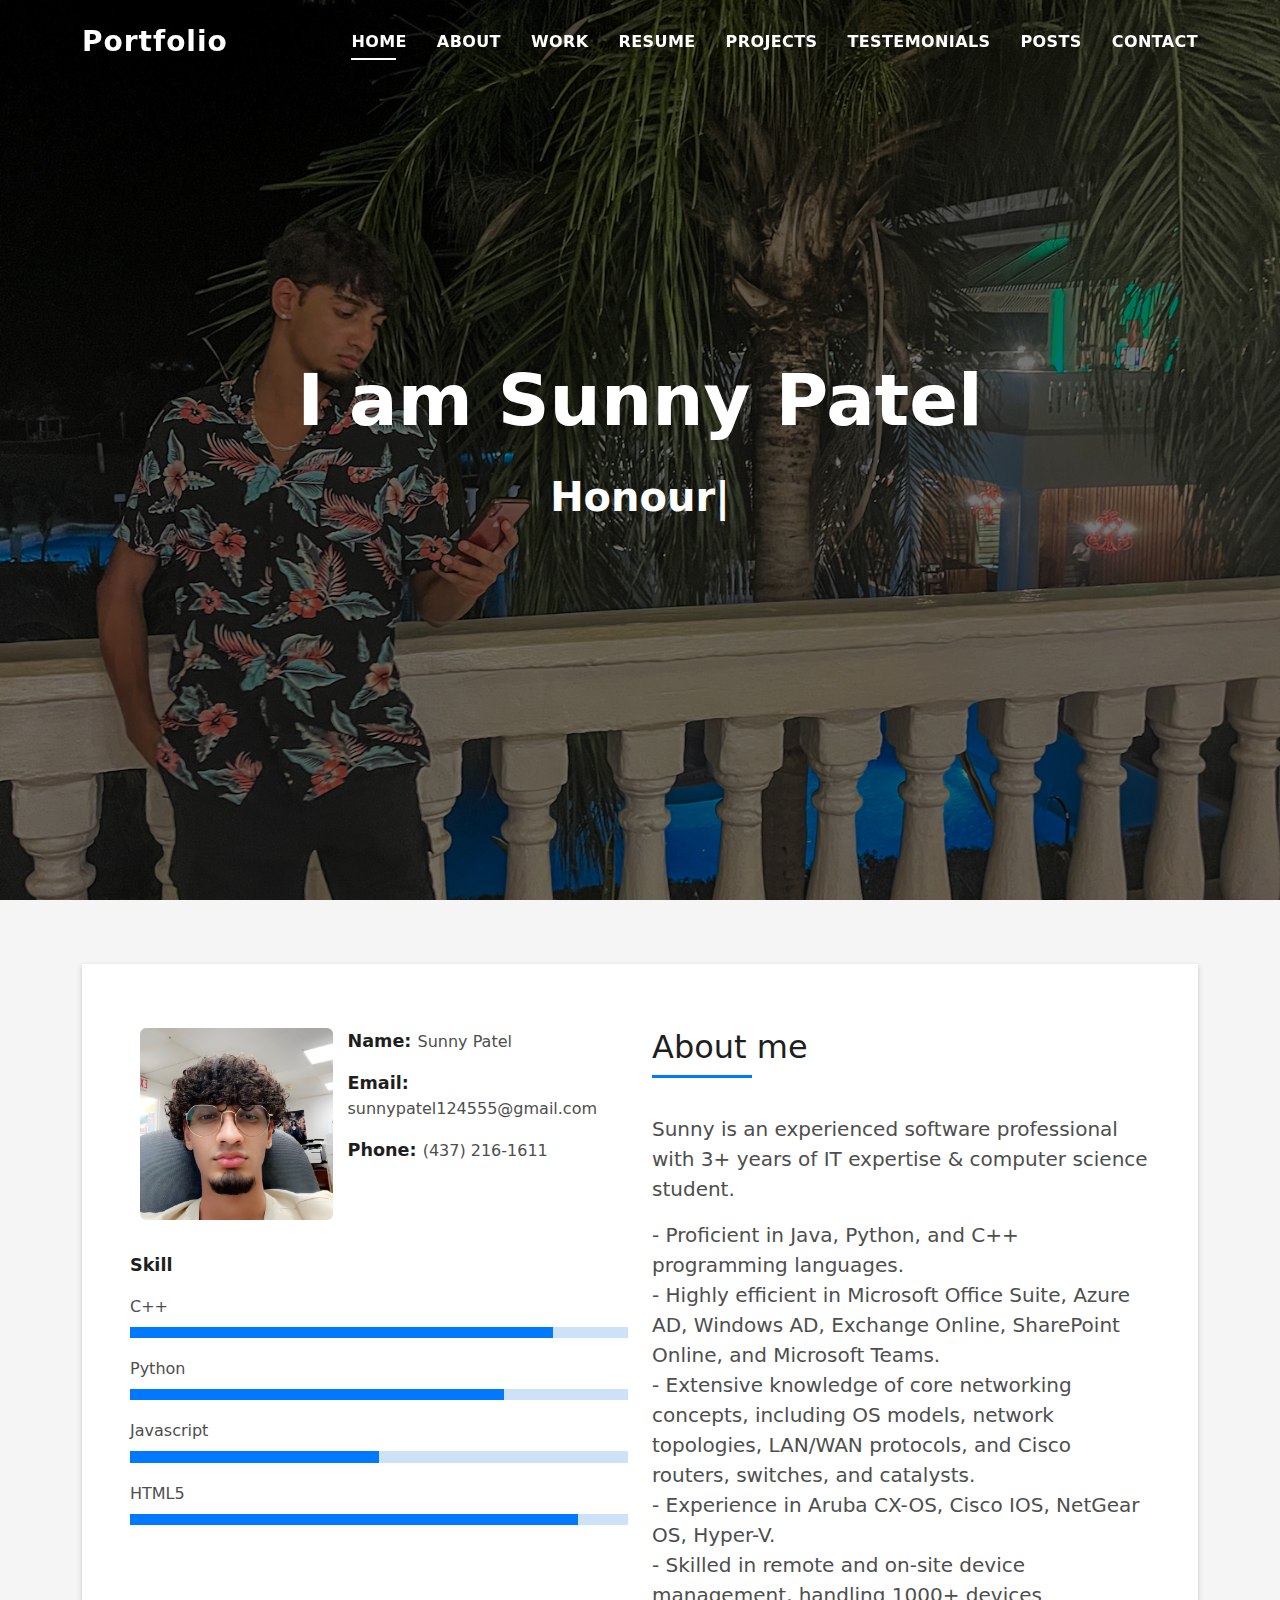
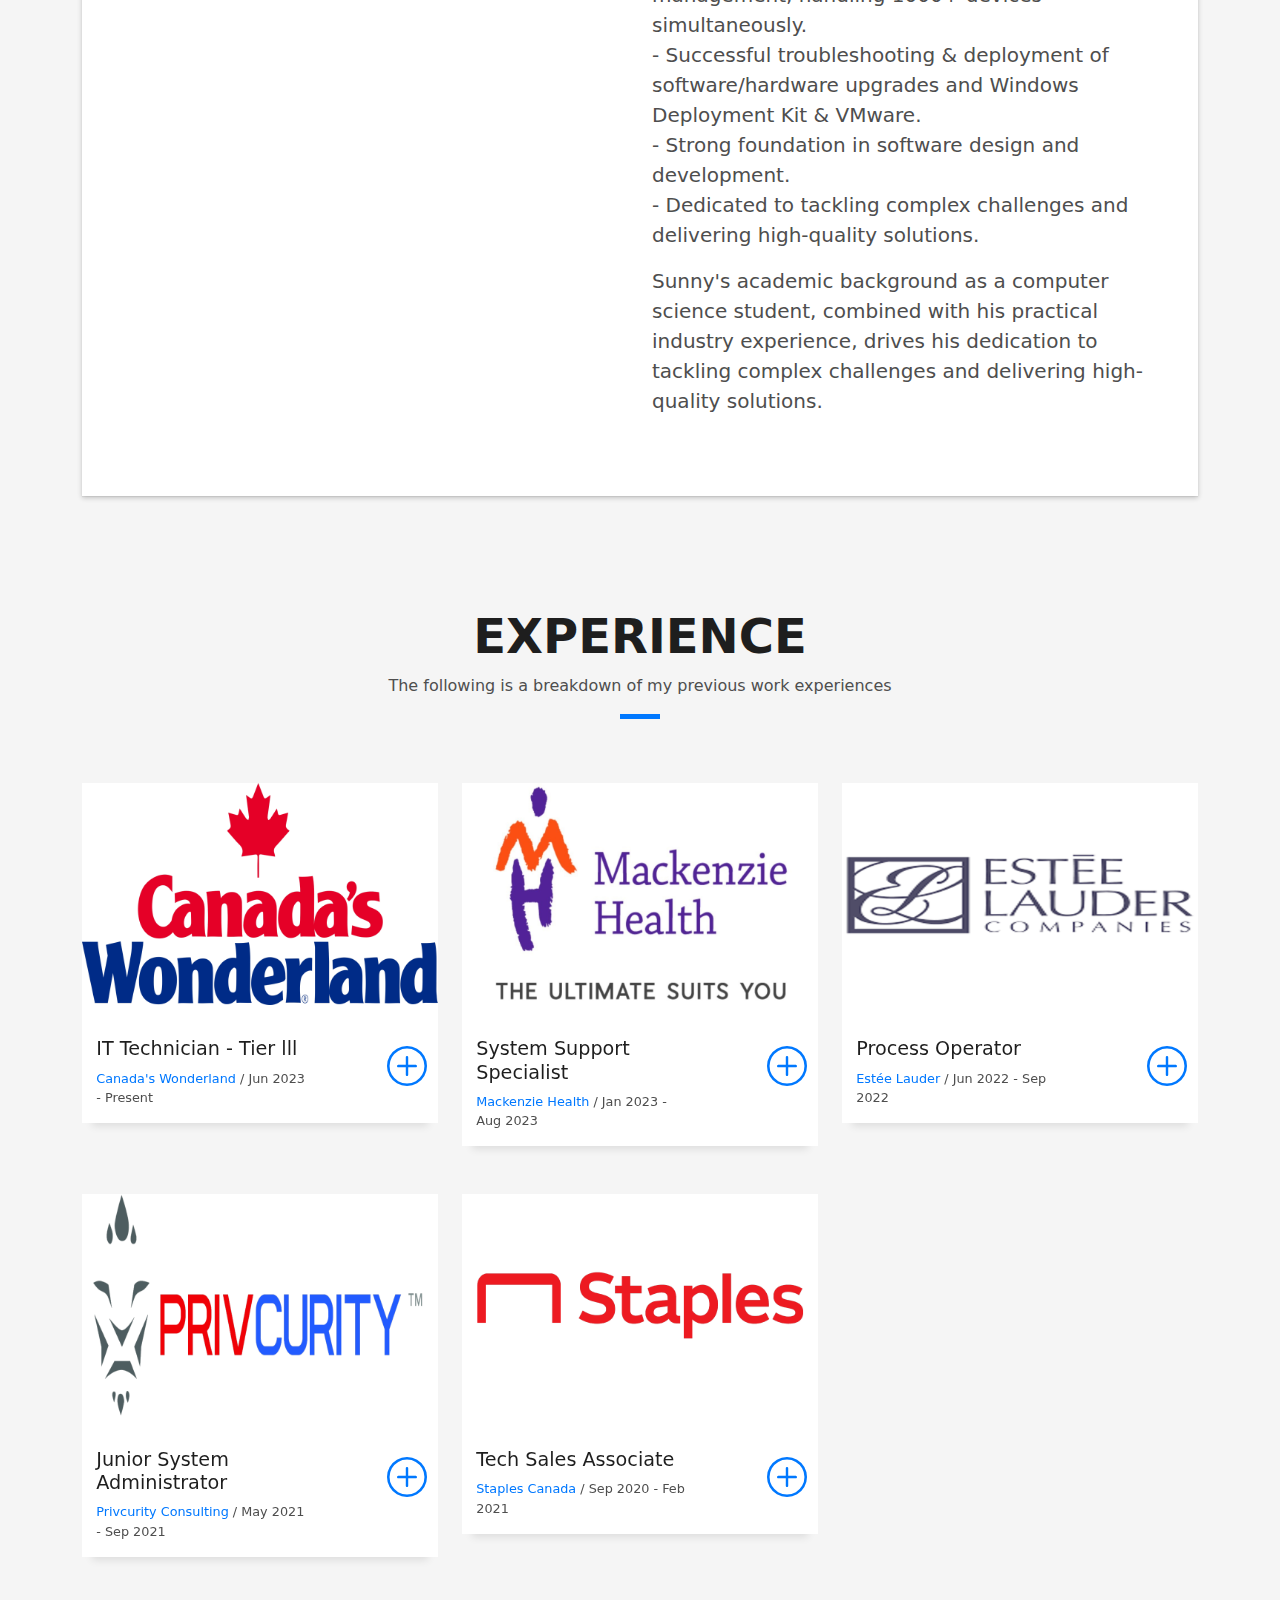
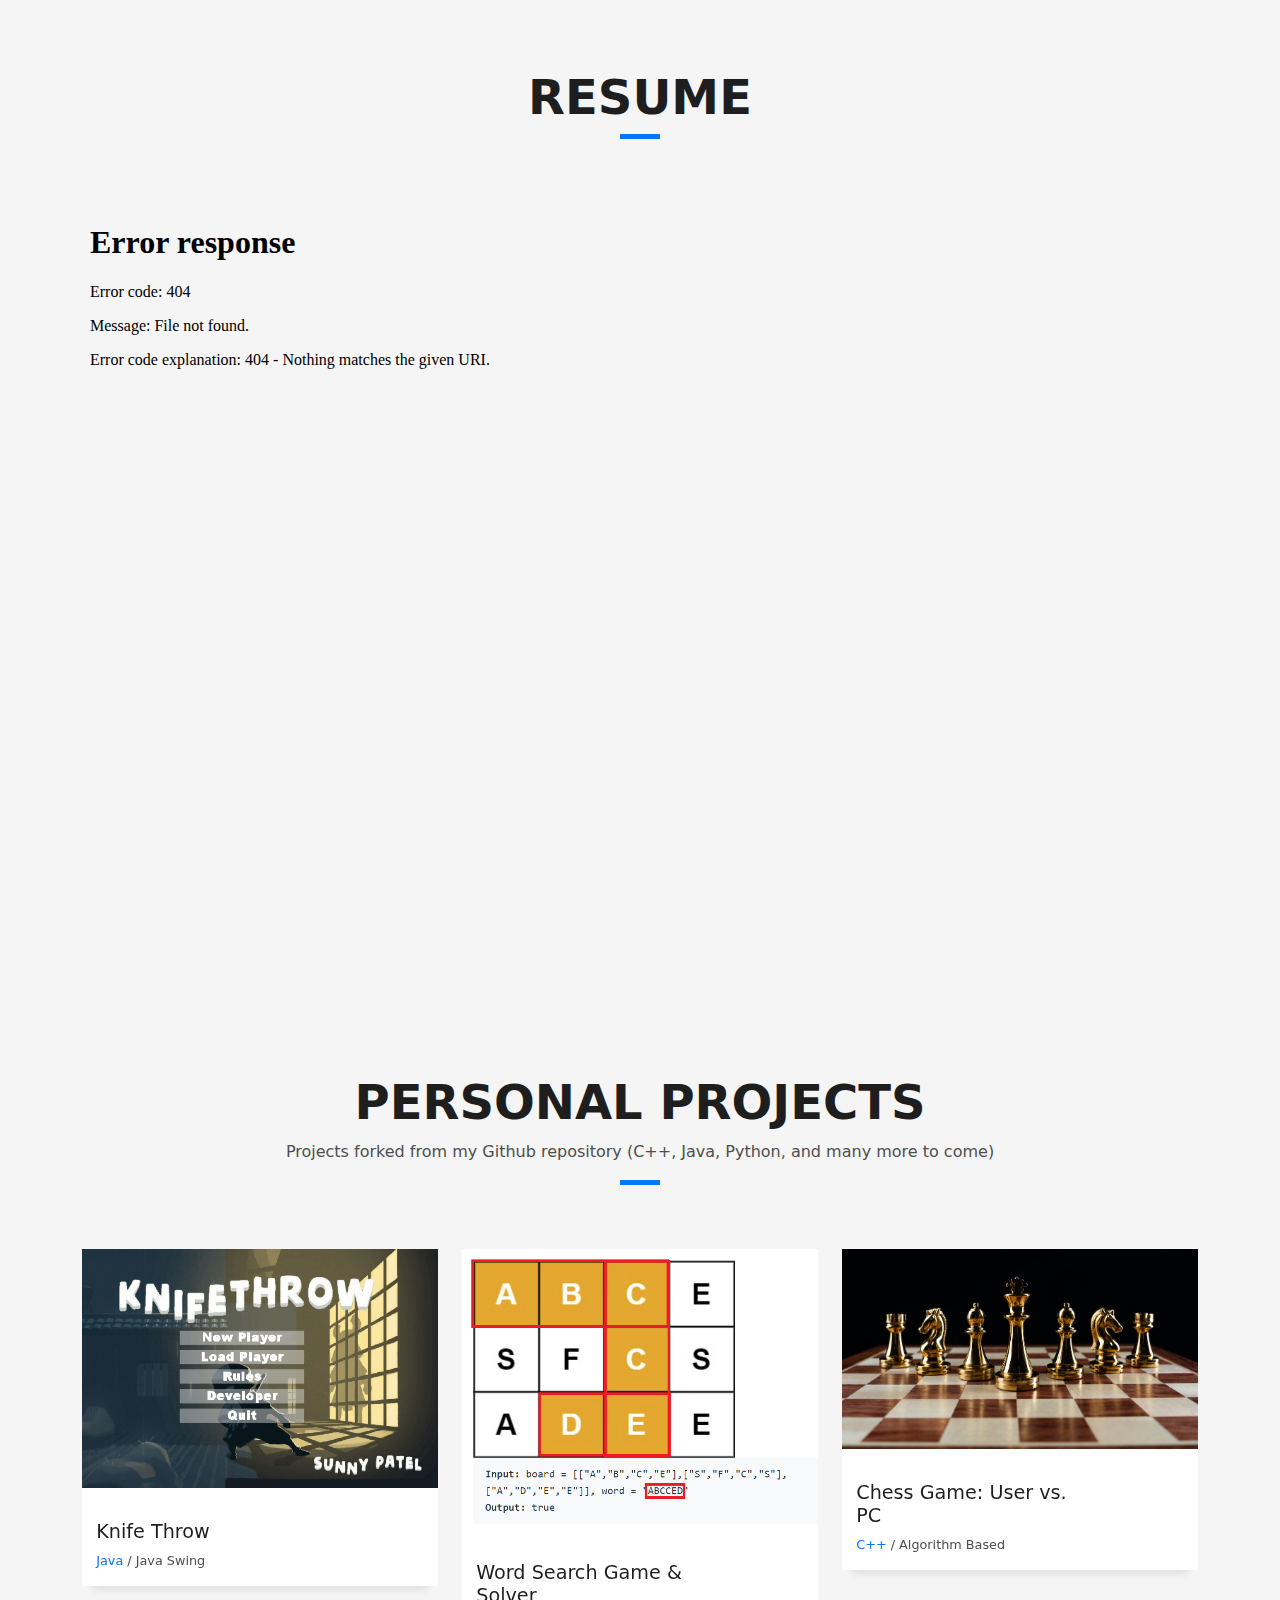
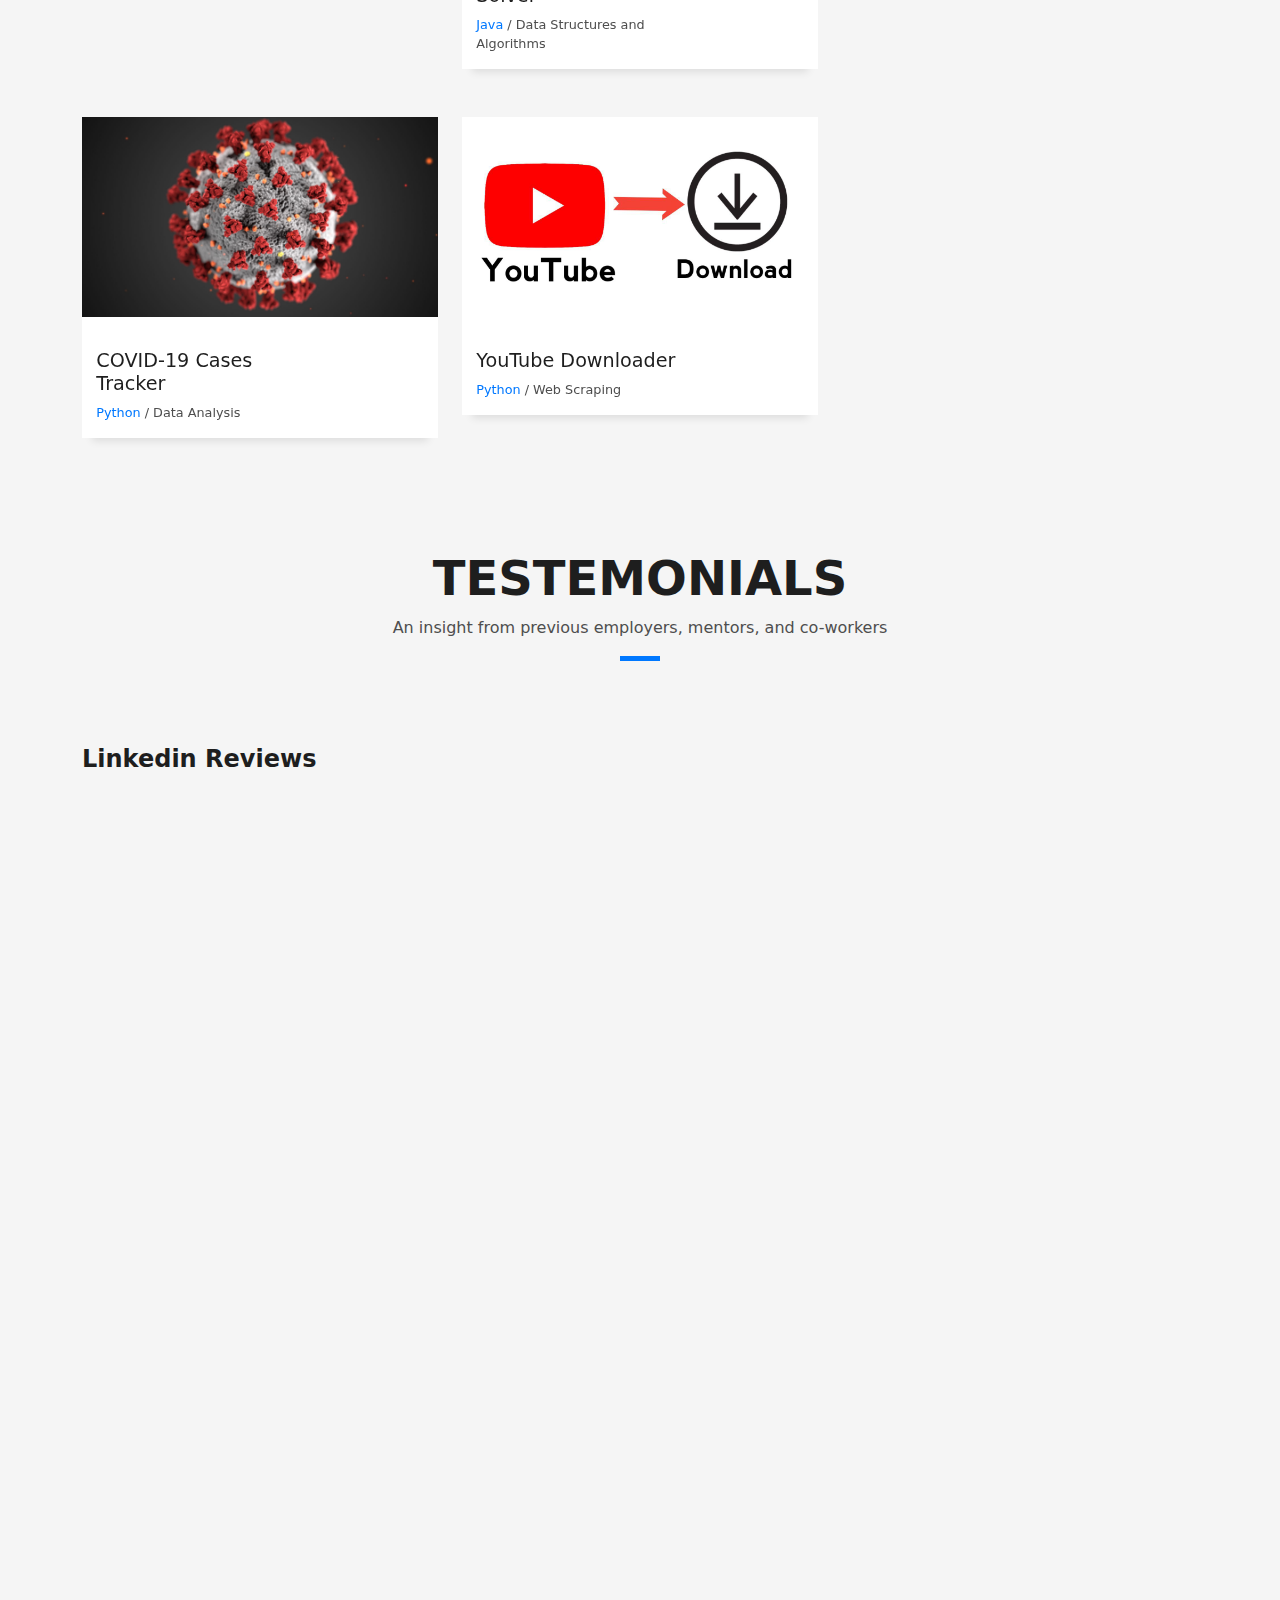
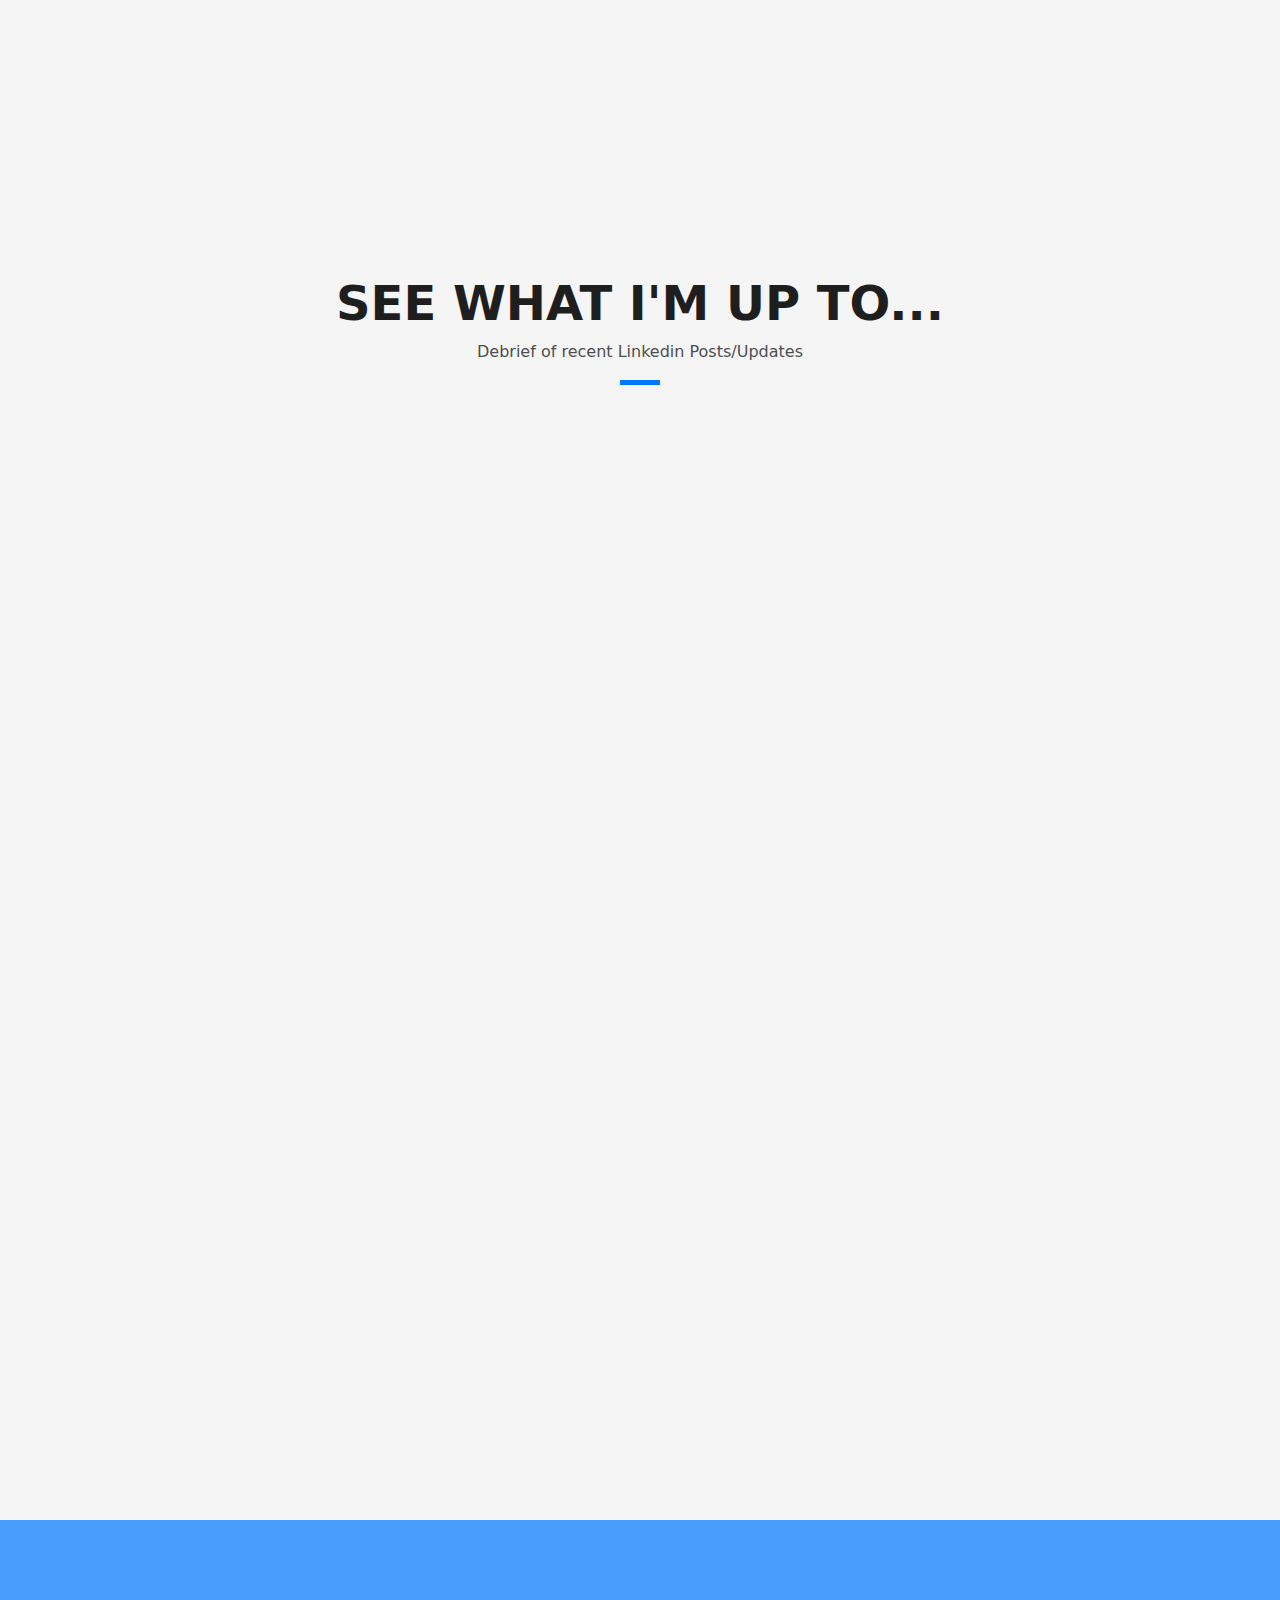
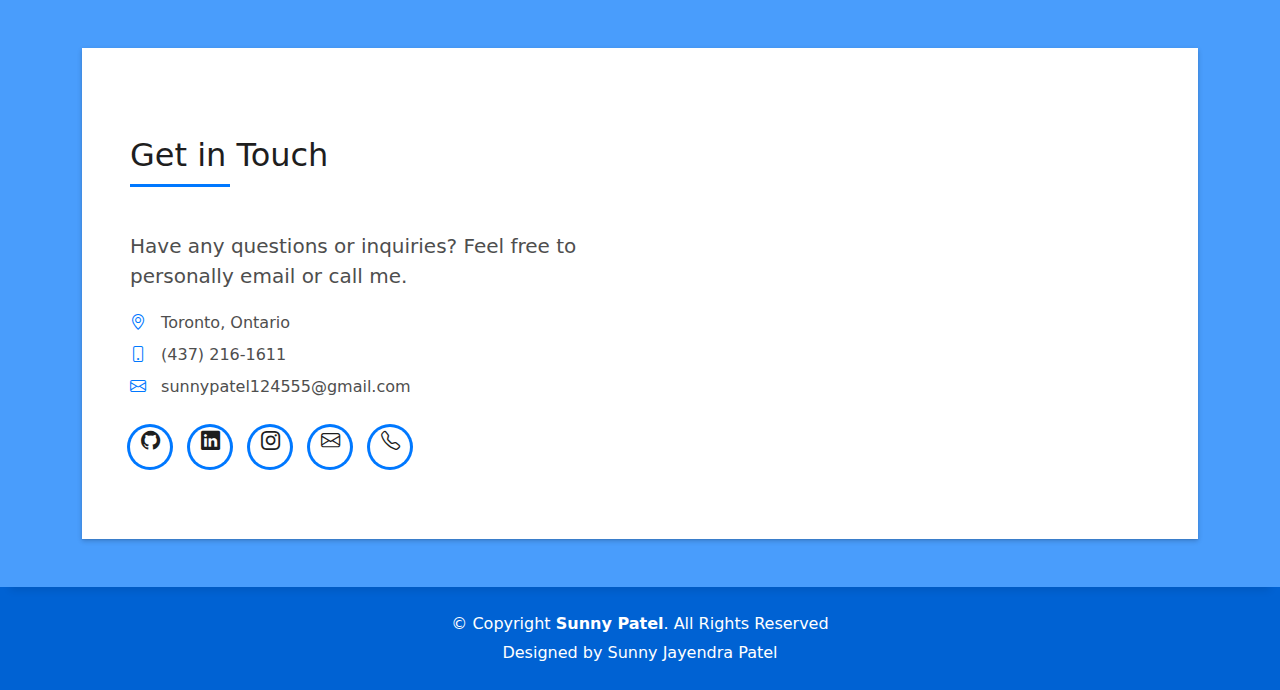
==== index.html @ 34201e2f "Add files via upload" ====
<!DOCTYPE html>
<html lang="en">

<head>
  <meta charset="utf-8">
  <meta content="width=device-width, initial-scale=1.0" name="viewport">

  <title>Sunny Patel Bootstrap Portfolio Index</title>
  <meta content="" name="description">
  <meta content="" name="keywords">

  <!-- Favicons -->
  <link href="assets/img/favicon1.png" rel="icon">
  <link href="assets/img/favicon1.png" rel="apple-touch-icon">

  <!-- Vendor CSS Files -->
  <link href="assets/vendor/bootstrap/css/bootstrap.min.css" rel="stylesheet">
  <link href="assets/vendor/bootstrap-icons/bootstrap-icons.css" rel="stylesheet">
  <link href="assets/vendor/glightbox/css/glightbox.min.css" rel="stylesheet">
  <link href="assets/vendor/swiper/swiper-bundle.min.css" rel="stylesheet">

  <!-- Main CSS File -->
  <link href="assets/css/style.css" rel="stylesheet">

<!-- Linkedin Profile Badge Script -->
  <script src="https://platform.linkedin.com/badges/js/profile.js" async defer type="text/javascript"></script>

</head>

<body>

  <!-- ======= Header ======= -->
  <header id="header" class="fixed-top">
    <div class="container d-flex align-items-center justify-content-between">

      <h1 class="logo"><a href="index.html">Portfolio</a></h1>
      <!-- Uncomment below if you prefer to use an image logo -->
      <!-- <a href="index.html" class="logo"><img src="assets/img/logo.png" alt="" class="img-fluid"></a>-->

      <nav id="navbar" class="navbar">
        <ul>
          <li><a class="nav-link scrollto active" href="#hero">Home</a></li>
          <li><a class="nav-link scrollto" href="#about">About</a></li>
          <li><a class="nav-link scrollto " href="#work">Work</a></li>
          <li><a class="nav-link scrollto " href="#resume">Resume</a></li>
          <li><a class="nav-link scrollto " href="#projects">Projects</a></li>
          <li><a class="nav-link scrollto " href="#testemonials">Testemonials</a></li>
          <li><a class="nav-link scrollto " href="#posts">Posts</a></li>
            <ul>
            </ul>
          </li>
          <li><a class="nav-link scrollto" href="#contact">Contact</a></li>
        </ul>
        <i class="bi bi-list mobile-nav-toggle"></i>
      </nav><!-- .navbar -->

    </div>
  </header><!-- End Header -->

  <!-- ======= Hero Section ======= -->
  <div id="hero" class="hero route bg-image" style="background-image: url(assets/img/hero-bg.jpg)">
    <div class="overlay-itro"></div>
    <div class="hero-content display-table">
      <div class="table-cell">
        <div class="container">
          <!--<p class="display-6 color-d">Hello, world!</p>-->
          <h1 class="hero-title mb-4">I am Sunny Patel</h1>
          <p class="hero-subtitle"><span class="typed" data-typed-items="Honours Computer Science, Software Developer, Systems Administrator, Network Architect, Cybersecurity Analyst, Team Leader
             "></span></p>
          <!-- <p class="pt-3"><a class="btn btn-primary btn js-scroll px-4" href="#about" role="button">Learn More</a></p> -->
        </div>
      </div>
    </div>
  </div><!-- End Hero Section -->

  <main id="main">

    <!-- ======= About Section ======= -->
    <section id="about" class="about-mf sect-pt4 route">
      <div class="container">
        <div class="row">
          <div class="col-sm-12">
            <div class="box-shadow-full">
              <div class="row">
                <div class="col-md-6">
                  <div class="row">
                    <div class="col-sm-6 col-md-5">
                      <div class="about-img">
                        <img src="assets/img/IMG-6477.jpg" class="img-fluid rounded b-shadow-a" alt="">
                      </div>
                    </div>
                    <div class="col-sm-6 col-md-7">
                      <div class="about-info">
                        <p><span class="title-s">Name: </span> <span>Sunny Patel</span></p>
                        <p><span class="title-s">Email: </span> <span>sunnypatel124555@gmail.com</span></p>
                        <p><span class="title-s">Phone: </span> <span>(437) 216-1611</span></p>
                      </div>
                    </div>
                  </div>
                  <div class="skill-mf">
                    <p class="title-s">Skill</p>
                    <span>C++</span> <span class="pull-right"></span>
                    <div class="progress">
                      <div class="progress-bar" role="progressbar" style="width: 85%;" aria-valuenow="85" aria-valuemin="0" aria-valuemax="100"></div>
                    </div>
                    <span>Python</span> <span class="pull-right"></span>
                    <div class="progress">
                      <div class="progress-bar" role="progressbar" style="width: 75%" aria-valuenow="75" aria-valuemin="0" aria-valuemax="100"></div>
                    </div>
                    <span>Javascript</span> <span class="pull-right"></span>
                    <div class="progress">
                      <div class="progress-bar" role="progressbar" style="width: 50%" aria-valuenow="50" aria-valuemin="0" aria-valuemax="100"></div>
                    </div>
                    <span>HTML5</span> <span class="pull-right"></span>
                    <div class="progress">
                      <div class="progress-bar" role="progressbar" style="width: 90%" aria-valuenow="90" aria-valuemin="0" aria-valuemax="100"></div>
                    </div>
                  </div>
                </div>
                <div class="col-md-6">
                  <div class="about-me pt-4 pt-md-0">
                    <div class="title-box-2">
                      <h5 class="title-left">
                        About me
                      </h5>
                    </div>
                    <p class="lead">
                      Sunny is an experienced software professional with 3+ years of IT expertise & computer science student.
                    </p>
                    <p class="lead">
                       - Proficient in Java, Python, and C++ programming languages.
                      <br>- Highly efficient in Microsoft Office Suite, Azure AD, Windows AD, Exchange Online, SharePoint Online, and Microsoft Teams.
                      <br>- Extensive knowledge of core networking concepts, including OS models, network topologies, LAN/WAN protocols, and Cisco routers, switches, and catalysts.
                      <br>- Experience in Aruba CX-OS, Cisco IOS, NetGear OS, Hyper-V.
                      <br>- Skilled in remote and on-site device management, handling 1000+ devices simultaneously.
                      <br>- Successful troubleshooting & deployment of software/hardware upgrades and Windows Deployment Kit & VMware.
                      <br>- Strong foundation in software design and development.
                      <br>- Dedicated to tackling complex challenges and delivering high-quality solutions.
                    <p class="lead">
                      Sunny's academic background as a computer science student, combined with his practical industry experience, drives his dedication to tackling complex challenges and delivering high-quality solutions.
                    </p>
                  </div>
                </div>
              </div>
            </div>
          </div>
        </div>
      </div>
    </section><!-- End About Section -->

    <!-- ======= Portfolio Section ======= -->
    <section id="work" class="portfolio-mf sect-pt4 route">
      <div class="container">
        <div class="row">
          <div class="col-sm-12">
            <div class="title-box text-center">
              <h3 class="title-a">
                Experience
              </h3>
              <p class="subtitle-a">
                The following is a breakdown of my previous work experiences
              </p>
              <div class="line-mf"></div>
            </div>
          </div>
        </div>
        <div class="row">
          <div class="col-md-4">
            <div class="work-box">
              <a href="assets/img/Canada's Wonderland Main Logo-Thumbnail.jpg" data-gallery="portfolioGallery" class="portfolio-lightbox">
                <div class="work-img">
                  <img src="assets/img/Canada's Wonderland Main Logo-Thumbnail.jpg" alt="" class="img-fluid">
                </div>
              </a>
              <div class="work-content">
                <div class="row">
                  <div class="col-sm-8">
                    <h2 class="w-title">IT Technician - Tier lll</h2>
                    <div class="w-more">
                      <span class="w-ctegory">Canada's Wonderland</span> / <span class="w-date">Jun 2023 - Present</span>
                    </div>
                  </div>
                  <div class="col-sm-4">
                    <div class="w-like">
                      <a href="canadas-wonderland.html"> <span class="bi bi-plus-circle"></span></a>
                    </div>
                  </div>
                </div>
              </div>
            </div>
          </div>
          <div class="col-md-4">
            <div class="work-box">
              <a href="assets/img/Mackenzie Health Main Logo Thumbnail.jpg" data-gallery="portfolioGallery" class="portfolio-lightbox">
                <div class="work-img">
                  <img src="assets/img/Mackenzie Health Main Logo Thumbnail.jpg" alt="" class="img-fluid">
                </div>
              </a>
              <div class="work-content">
                <div class="row">
                  <div class="col-sm-8">
                    <h2 class="w-title">System Support Specialist</h2>
                    <div class="w-more">
                      <span class="w-ctegory">Mackenzie Health</span> / <span class="w-date">Jan 2023 - Aug 2023</span>
                    </div>
                  </div>
                  <div class="col-sm-4">
                    <div class="w-like">
                      <a href="mackenzie-health.html"> <span class="bi bi-plus-circle"></span></a>
                    </div>
                  </div>
                </div>
              </div>
            </div>
          </div>
          <div class="col-md-4">
            <div class="work-box">
              <a href="assets/img/Estee Lauder Main Logo Thumbnail.jpg" data-gallery="portfolioGallery" class="portfolio-lightbox">
                <div class="work-img">
                  <img src="assets/img/Estee Lauder Main Logo Thumbnail.jpg" alt="" class="img-fluid">
                </div>
              </a>
              <div class="work-content">
                <div class="row">
                  <div class="col-sm-8">
                    <h2 class="w-title">Process Operator</h2>
                    <div class="w-more">
                      <span class="w-ctegory">Estée Lauder</span> / <span class="w-date">Jun 2022 - Sep 2022</span>
                    </div>
                  </div>
                  <div class="col-sm-4">
                    <div class="w-like">
                      <a href="estee-lauder.html"> <span class="bi bi-plus-circle"></span></a>
                    </div>
                  </div>
                </div>
              </div>
            </div>
          </div>
          <div class="col-md-4">
            <div class="work-box">
              <a href="assets/img/Privcurity Consulting Corp Main Logo.png" data-gallery="portfolioGallery" class="portfolio-lightbox">
                <div class="work-img">
                  <img src="assets/img/Privcurity Consulting Corp Main Logo Thumbnail.jpg" alt="" class="img-fluid">
                </div>
              </a>
              <div class="work-content">
                <div class="row">
                  <div class="col-sm-8">
                    <h2 class="w-title">Junior System Administrator</h2>
                    <div class="w-more">
                      <span class="w-ctegory">Privcurity Consulting</span> / <span class="w-date">May 2021 - Sep 2021</span>
                    </div>
                  </div>
                  <div class="col-sm-4">
                    <div class="w-like">
                      <a href="Privcurity-Consulting-Corp.html"> <span class="bi bi-plus-circle"></span></a>
                    </div>
                  </div>
                </div>
              </div>
            </div>
          </div>
          <div class="col-md-4">
            <div class="work-box">
              <a href="assets/img/Staples Canada Main Logo.png" data-gallery="portfolioGallery" class="portfolio-lightbox">
                <div class="work-img">
                  <img src="assets/img/Staples Canada Main Logo Thumbnail.jpg" alt="" class="img-fluid">
                </div>
              </a>
              <div class="work-content">
                <div class="row">
                  <div class="col-sm-8">
                    <h2 class="w-title">Tech Sales Associate</h2>
                    <div class="w-more">
                      <span class="w-ctegory">Staples Canada</span> / <span class="w-date">Sep 2020 - Feb 2021</span>
                    </div>
                  </div>
                  <div class="col-sm-4">
                    <div class="w-like">
                      <a href="Staples-Canada.html"> <span class="bi bi-plus-circle"></span></a>
                    </div>
                  </div>
                </div>
              </div>
            </div>
          </div>
                    </div>
                  </div>
                </div>
              </div>
            </div>
          </div>
          
        </div>
      </div>
    </section>
    <!-- End Portfolio Section -->

    <!-- Resume section -->
<section id="resume" class="portfolio-mf sect-pt4 route">
  <div class="container">
    <div class="row">
      <div class="col-sm-12">
        <div class="title-box text-center">
          <h3 class="title-a">
            Resume
          </h3>
          <div class="line-mf"></div>
        </div>
      </div>
    </div>
    <div class="row">
      <div class="col-sm-12">
        <div class="resume-box">
          <iframe src="assets/Resume-Sunny-Patel.pdf" frameborder="0" width="100%" height="800px"></iframe>
        </div>
      </div>
    </div>
  </div>
</section>
<!-- End Resume Section -->
    
    <!-- GITHUB PROJECTS -->

    <section id="projects" class="portfolio-mf sect-pt4 route">
    <div class="container">
      <div class="row">
        <div class="col-sm-12">
          <div class="title-box text-center">
            <h3 class="title-a">
              Personal Projects
            </h3>
            <p class="subtitle-a">
              Projects forked from my Github repository (C++, Java, Python, and many more to come)
            </p>
            <div class="line-mf"></div>
          </div>
        </div>
      </div>
      <div class="row">
        <div class="col-md-4">
          <div class="work-box">
            <a href="https://github.com/sunnypatell/KnifeThrow" target="_blank">
              <div class="work-img">
                <img src="img/port1.PNG" alt="" class="img-fluid">
              </div>
              <div class="work-content">
                <div class="row">
                  <div class="col-sm-8">
                    <h2 class="w-title">Knife Throw</h2>
                    <div class="w-more">
                      <span class="w-ctegory">Java</span> / <span class="w-text">Java Swing</span>
                    </div>
                  </div>
                  <div class="col-sm-4">
                    <div class="w-like">
                      <span class="ion-ios-plus-outline"></span>
                    </div>
                  </div>
                </div>
              </div>
            </a>
          </div>
        </div>
        <div class="col-md-4">
          <div class="work-box">
            <a href="https://github.com/sunnypatell/Word-Search-Game" target="_blank">
              <div class="work-img">
                <img src="img/port2.jpg" alt="" class="img-fluid">
              </div>
              <div class="work-content">
                <div class="row">
                  <div class="col-sm-8">
                    <h2 class="w-title">Word Search Game & Solver</h2>
                    <div class="w-more">
                      <span class="w-ctegory">Java</span> / <span class="w-text">Data Structures and Algorithms</span>
                    </div>
                  </div>
                  <div class="col-sm-4">
                    <div class="w-like">
                      <span class="ion-ios-plus-outline"></span>
                    </div>
                  </div>
                </div>
              </div>
            </a>
          </div>
        </div>
        <div class="col-md-4">
          <div class="work-box">
            <a href="https://github.com/sunnypatell/chess-game" target="_blank">
              <div class="work-img">
                <img src="img/port3.jpg" alt="" class="img-fluid">
              </div>
              <div class="work-content">
                <div class="row">
                  <div class="col-sm-8">
                    <h2 class="w-title">Chess Game: User vs. PC</h2>
                    <div class="w-more">
                      <span class="w-ctegory">C++</span> / <span class="w-text">Algorithm Based</span>
                    </div>
                  </div>
                  <div class="col-sm-4">
                    <div class="w-like">
                      <span class="ion-ios-plus-outline"></span>
                    </div>
                  </div>
                </div>
              </div>
            </a>
          </div>
        </div>
        <div class="col-md-4">
          <div class="work-box">
            <a href="https://github.com/sunnypatell/covid19-cases-daily" target="_blank">
              <div class="work-img">
                <img src="img/port4.jpg" alt="" class="img-fluid">
              </div>
              <div class="work-content">
                <div class="row">
                  <div class="col-sm-8">
                    <h2 class="w-title">COVID-19 Cases Tracker</h2>
                    <div class="w-more">
                      <span class="w-ctegory">Python</span> / <span class="w-text">Data Analysis</span>
                    </div>
                  </div>
                  <div class="col-sm-4">
                    <div class="w-like">
                      <span class="ion-ios-plus-outline"></span>
                    </div>
                  </div>
                </div>
              </div>
            </a>
          </div>
        </div>
        <div class="col-md-4">
          <div class="work-box">
            <a href="https://github.com/sunnypatell/youtube-downloader" target="_blank">
              <div class="work-img">
                <img src="img/port5.jpg" alt="" class="img-fluid">
              </div>
              <div class="work-content">
                <div class="row">
                  <div class="col-sm-8">
                    <h2 class="w-title">YouTube Downloader</h2>
                    <div class="w-more">
                      <span class="w-ctegory">Python</span> / <span class="w-text">Web Scraping</span>
                    </div>
                  </div>
                  <div class="col-sm-4">
                    <div class="w-like">
                      <span class="ion-ios-plus-outline"></span>
                    </div>
                  </div>
                </div>
              </div>
            </a>
          </div>
        </div>
      </div>
    </div>
    </section> 

    <!--END GITHUB STUFF-->

    <!--LINKEDIN TESTEMONIALS-->
    <section id="testemonials" class="portfolio-mf sect-pt4 route">
    <div class="container">
      <div class="row">
        <div class="col-sm-12">
          <div class="title-box text-center">
            <h3 class="title-a">
              Testemonials
            </h3>
            <p class="subtitle-a">
              An insight from previous employers, mentors, and co-workers
            </p>
            <div class="line-mf"></div>
          </div>
        </div>
      </div>
    <div class="linkedin-recommendations">
      <h2>Linkedin Reviews</h2>
      <iframe src='https://widgets.sociablekit.com/linkedin-recommendations/iframe/215640' frameborder='0' width='100%' height='1000'></iframe>
    </div>
  </section>
  <!--END LINKEDIN TESTEMONIALS-->

  <!--LINKEDIN POSTS -->

    <section id="posts" class="portfolio-mf sect-pt4 route">
    <div class="container">
      <div class="row">
        <div class="col-sm-12">
          <div class="title-box text-center">
            <h3 class="title-a">
              See what I'm up to...
            </h3>
            <p class="subtitle-a">
              Debrief of recent Linkedin Posts/Updates
            </p>
            <div class="line-mf"></div>
          </div>
        </div>
      </div>

    <iframe src='https://widgets.sociablekit.com/linkedin-profile-posts/iframe/215645' frameborder='0' width='100%' height='1000'></iframe>
  </section>

<!--END LINKEDIN POSTS-->


    <!-- ======= Contact Section ======= -->
    <section id="contact" class="paralax-mf footer-paralax bg-image sect-mt4 route" style="background-image: url(assets/img/overlay-bg.jpg)">
      <div class="overlay-mf"></div>
      <div class="container">
        <div class="row">
          <div class="col-sm-12">
            <div class="contact-mf">
              <div class="box-shadow-full">
                <div class="row">
                  <div class="col-md-6">
                    <div class="more-info">
                      <div style="display: flex; flex-direction: column;">
                        <div class="title-box-2 pt-4 pt-md-0">
                          <h5 class="title-left">
                            Get in Touch
                          </h5>
                        </div>
                        <p class="lead">
                          Have any questions or inquiries? Feel free to personally email or call me.
                        </p>
                      </div>
                      <ul class="list-ico">
                        <li><span class="bi bi-geo-alt"></span> Toronto, Ontario</li>
                        <li><span class="bi bi-phone"></span> (437) 216-1611</li>
                        <li><span class="bi bi-envelope"></span> sunnypatel124555@gmail.com</li>
                      </ul>
                      <div class="socials">
                        <ul>
                          <li><a href="https://github.com/sunnypatell"><span class="ico-circle"><i class="bi bi-github"></i></span></a></li>
                          <li><a href="https://www.linkedin.com/in/sunny-patel-30b460204/"><span class="ico-circle"><i class="bi bi-linkedin"></i></span></a></li>
                          <li><a href="https://www.instagram.com/_sunnypatell_/?hl=en"><span class="ico-circle"><i class="bi bi-instagram"></i></span></a></li>
                          <li><a href="mailto:sunnypatel124555@gmail.com"><span class="ico-circle"><i class="bi bi-envelope"></i></span></a></li>
                          <li><a href="tel:+14372161611"><span class="ico-circle"><i class="bi bi-telephone"></i></span></a></li>
                        </ul>
                      </div>
                    </div>
                  </div>
                  <div class="col-md-6">
                    <div class="linkedin-badge">
                      <div class="badge-base LI-profile-badge" data-locale="en_US" data-size="large" data-theme="light" data-type="VERTICAL" data-vanity="sunny-patel-30b460204" data-version="v1"><a class="badge-base__link LI-simple-link" href="https://ca.linkedin.com/in/sunny-patel-30b460204?trk=profile-badge"></a></div>
                    </div>
                  </div>
                </div>
              </div>
            </div>
          </div>
        </div>
      </div>
    </section><!-- End Contact Section -->

  </main><!-- End #main -->

  <!-- ======= Footer ======= -->
  <footer>
    <div class="container">
      <div class="row">
        <div class="col-sm-12">
          <div class="copyright-box">
            <p class="copyright">&copy; Copyright <strong>Sunny Patel</strong>. All Rights Reserved</p>
            <div class="credits">
              <!--
            -->
              Designed by Sunny Jayendra Patel</a>
            </div>
          </div>
        </div>
      </div>
    </div>
  </footer><!-- End  Footer -->

  <div id="preloader"></div>
  <a href="#" class="back-to-top d-flex align-items-center justify-content-center"><i class="bi bi-arrow-up-short"></i></a>

  <!-- Vendor JS Files -->
  <script src="assets/vendor/purecounter/purecounter_vanilla.js"></script>
  <script src="assets/vendor/bootstrap/js/bootstrap.bundle.min.js"></script>
  <script src="assets/vendor/glightbox/js/glightbox.min.js"></script>
  <script src="assets/vendor/swiper/swiper-bundle.min.js"></script>
  <script src="assets/vendor/typed.js/typed.umd.js"></script>
  <script src="assets/vendor/php-email-form/validate.js"></script>

  <!-- Template Main JS File -->
  <script src="assets/js/main.js"></script>

</body>

</html>
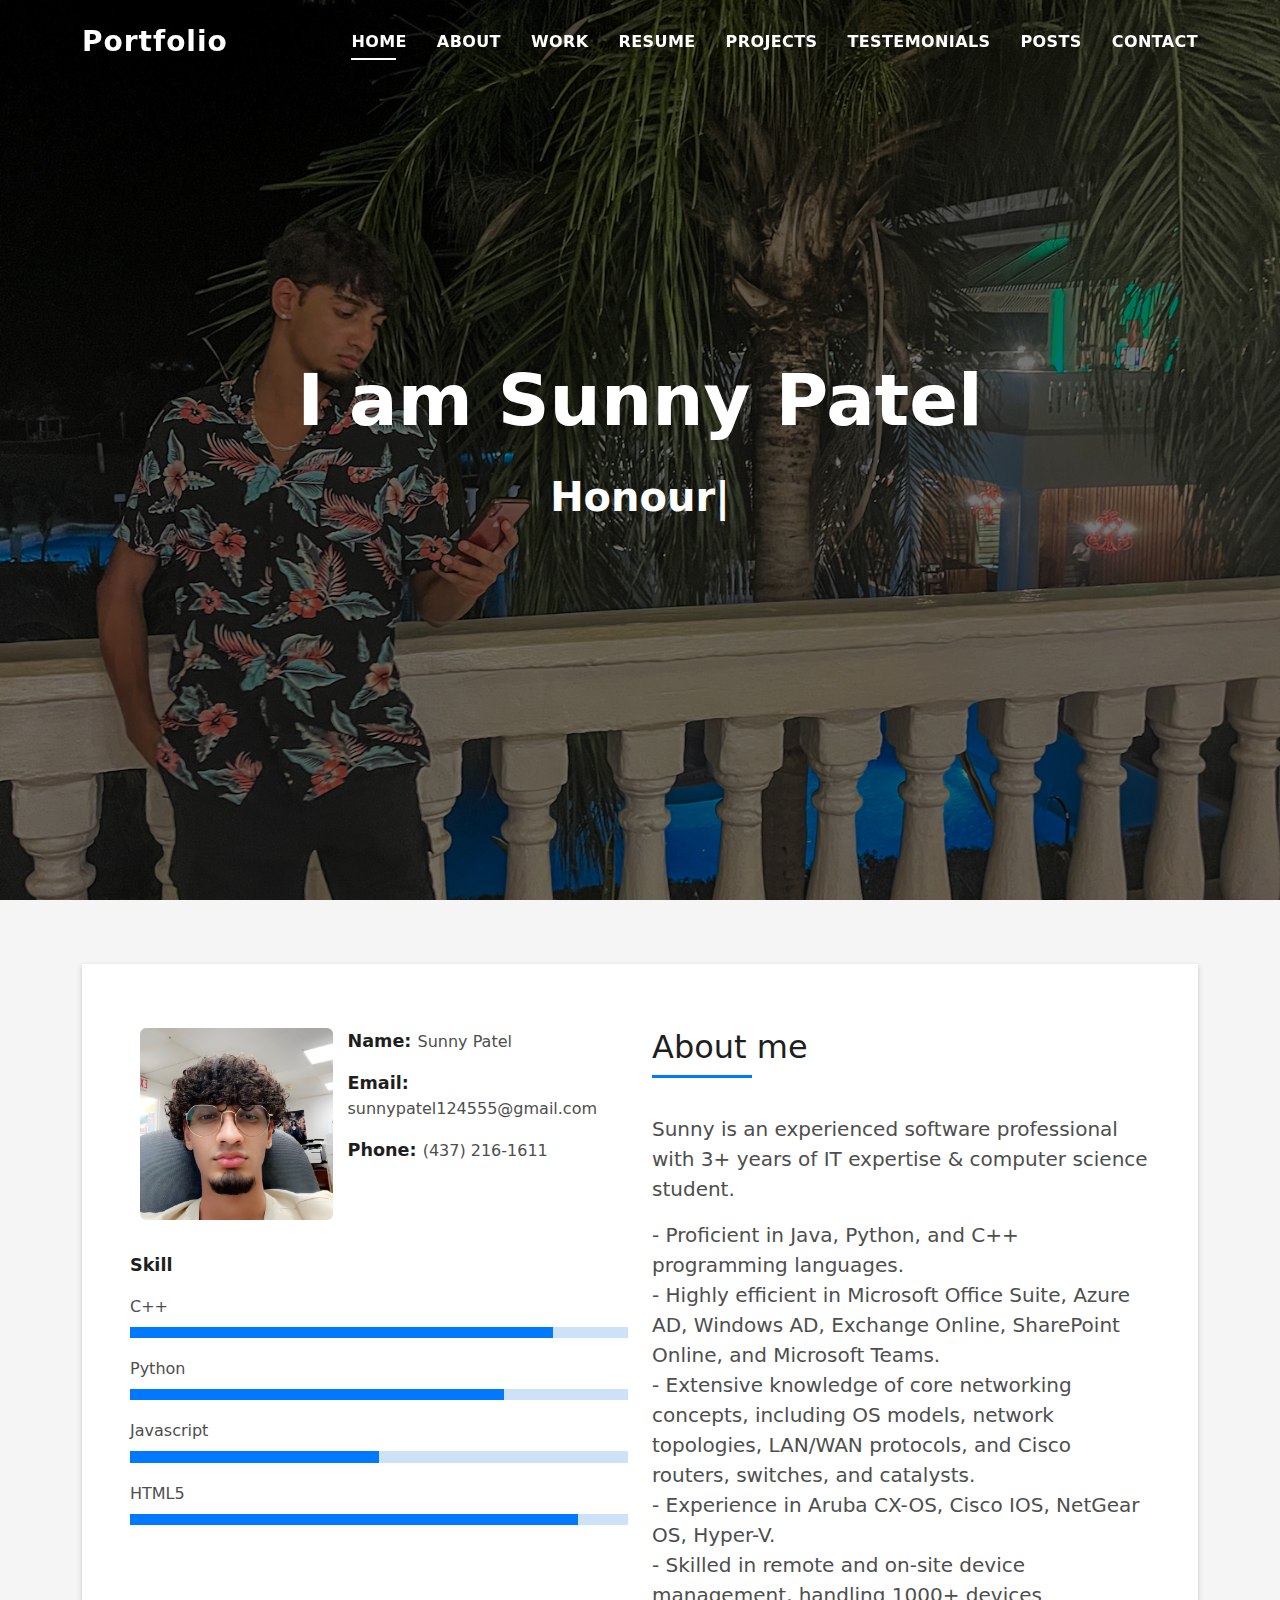
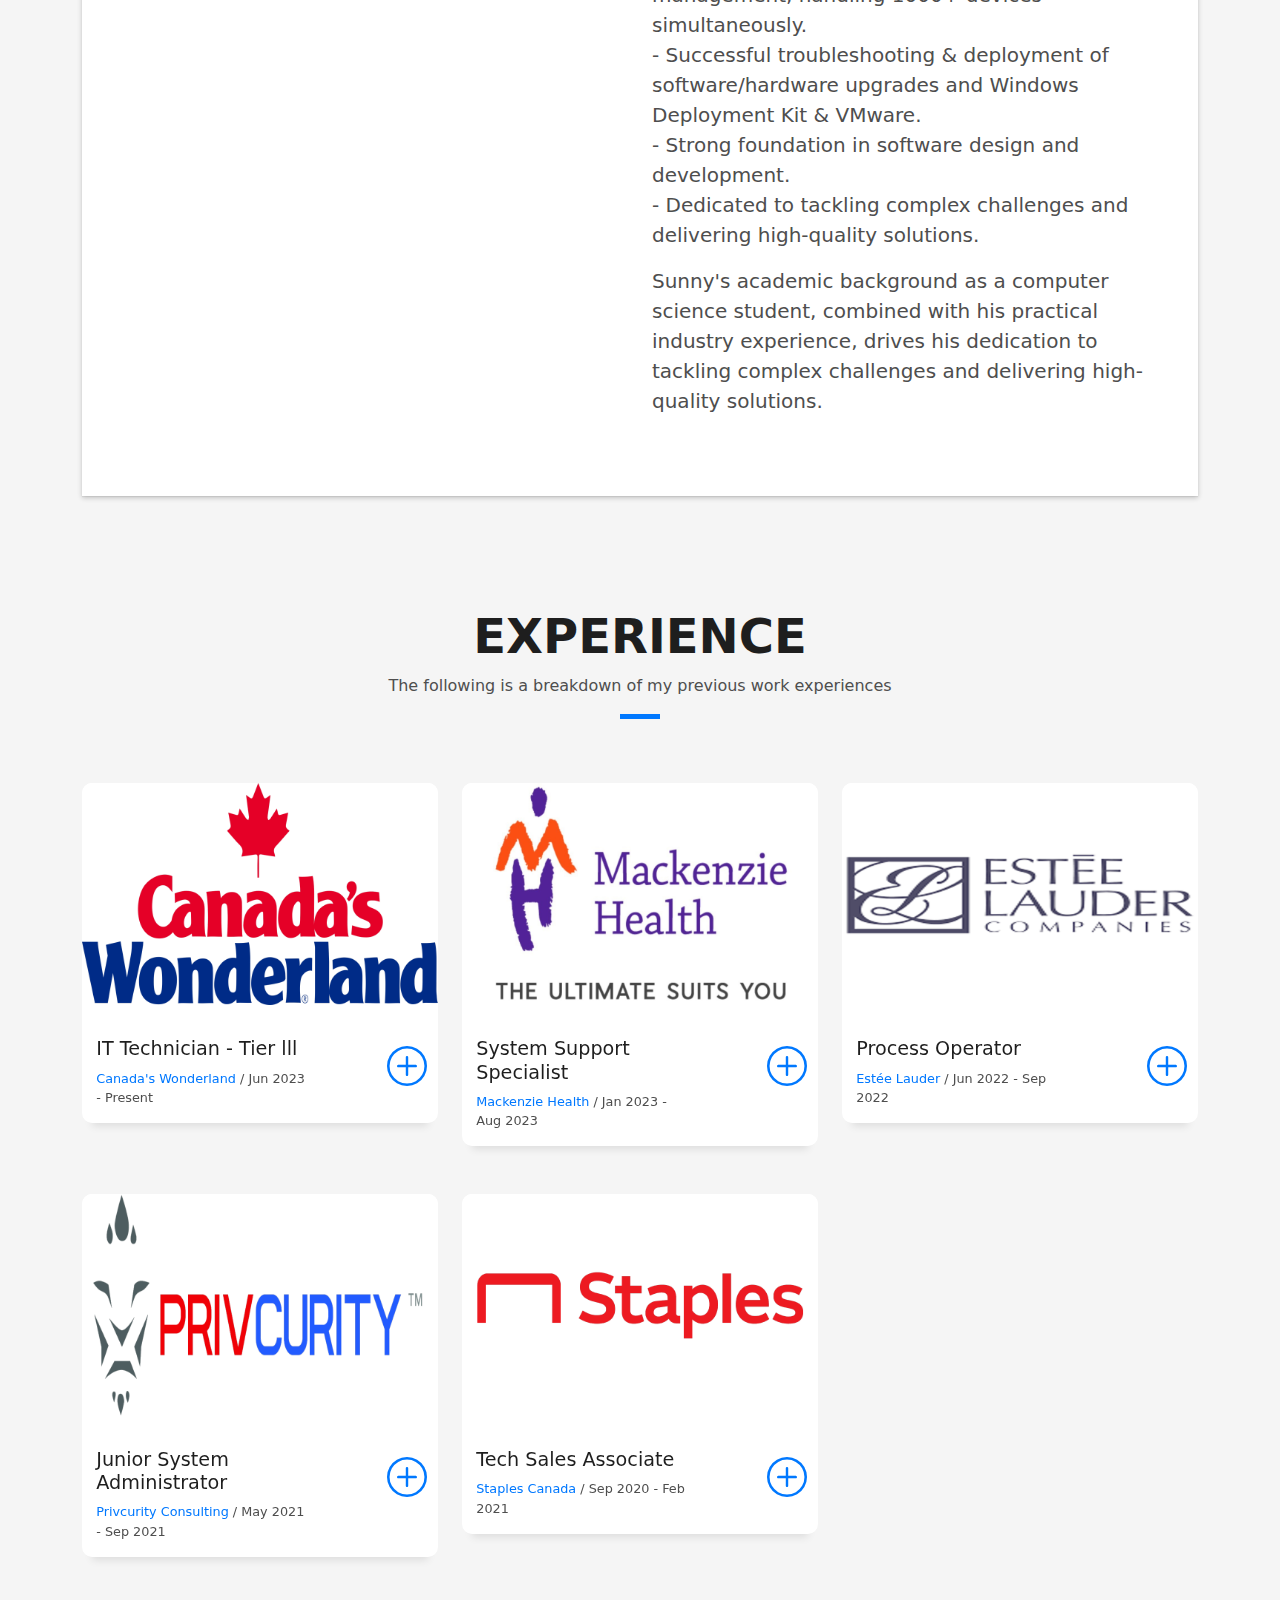
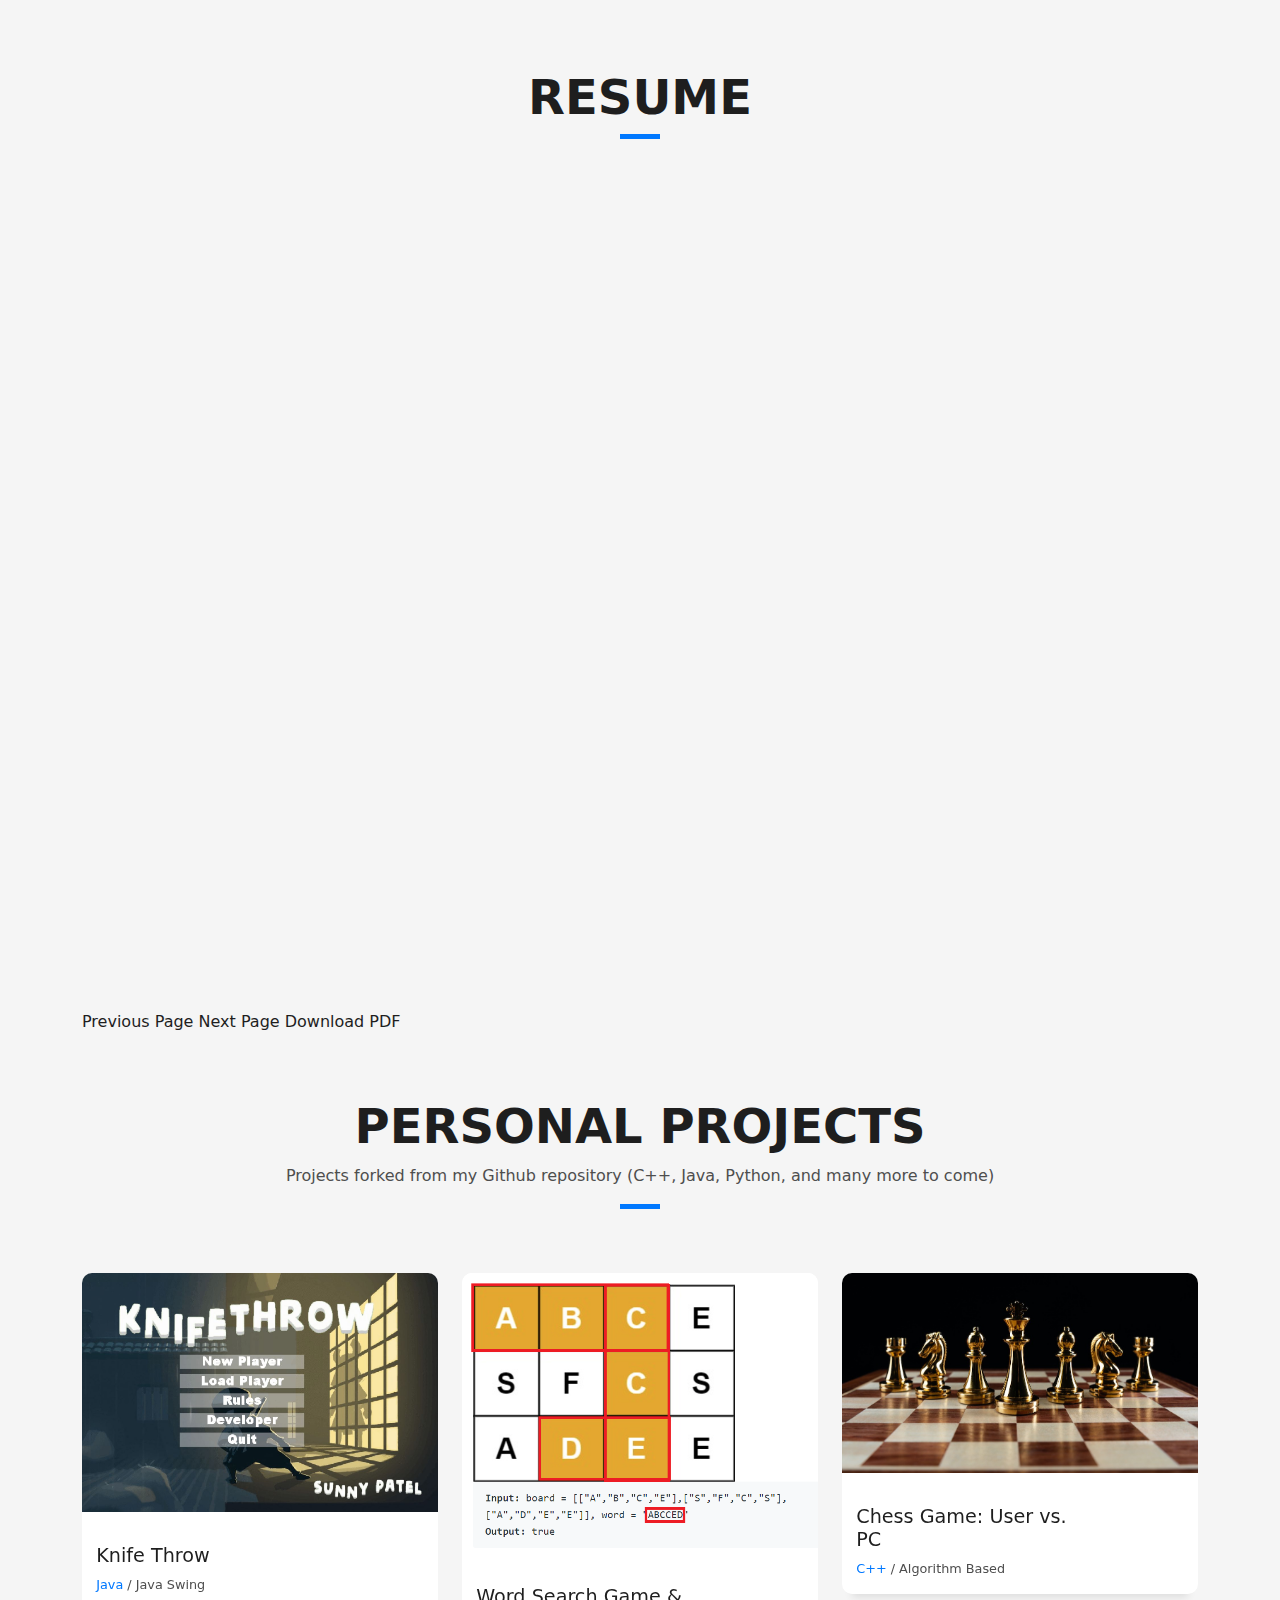
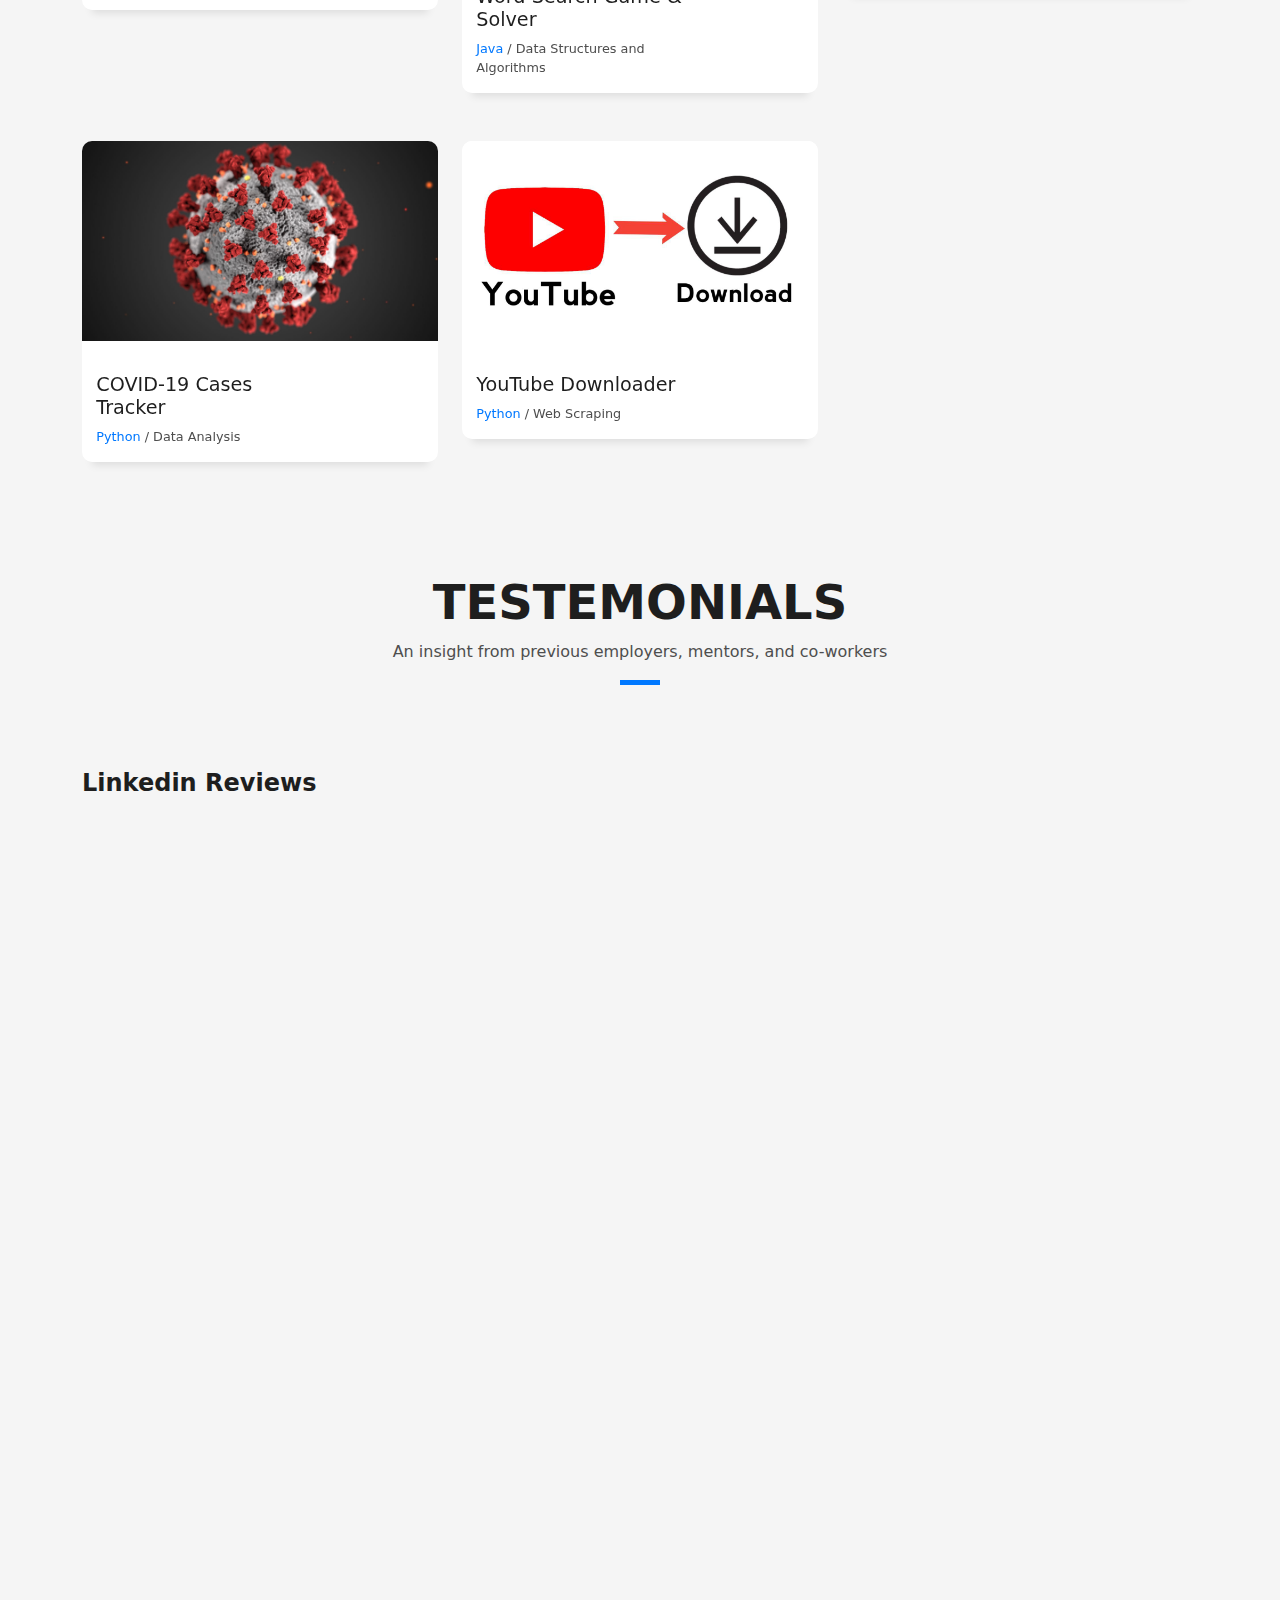
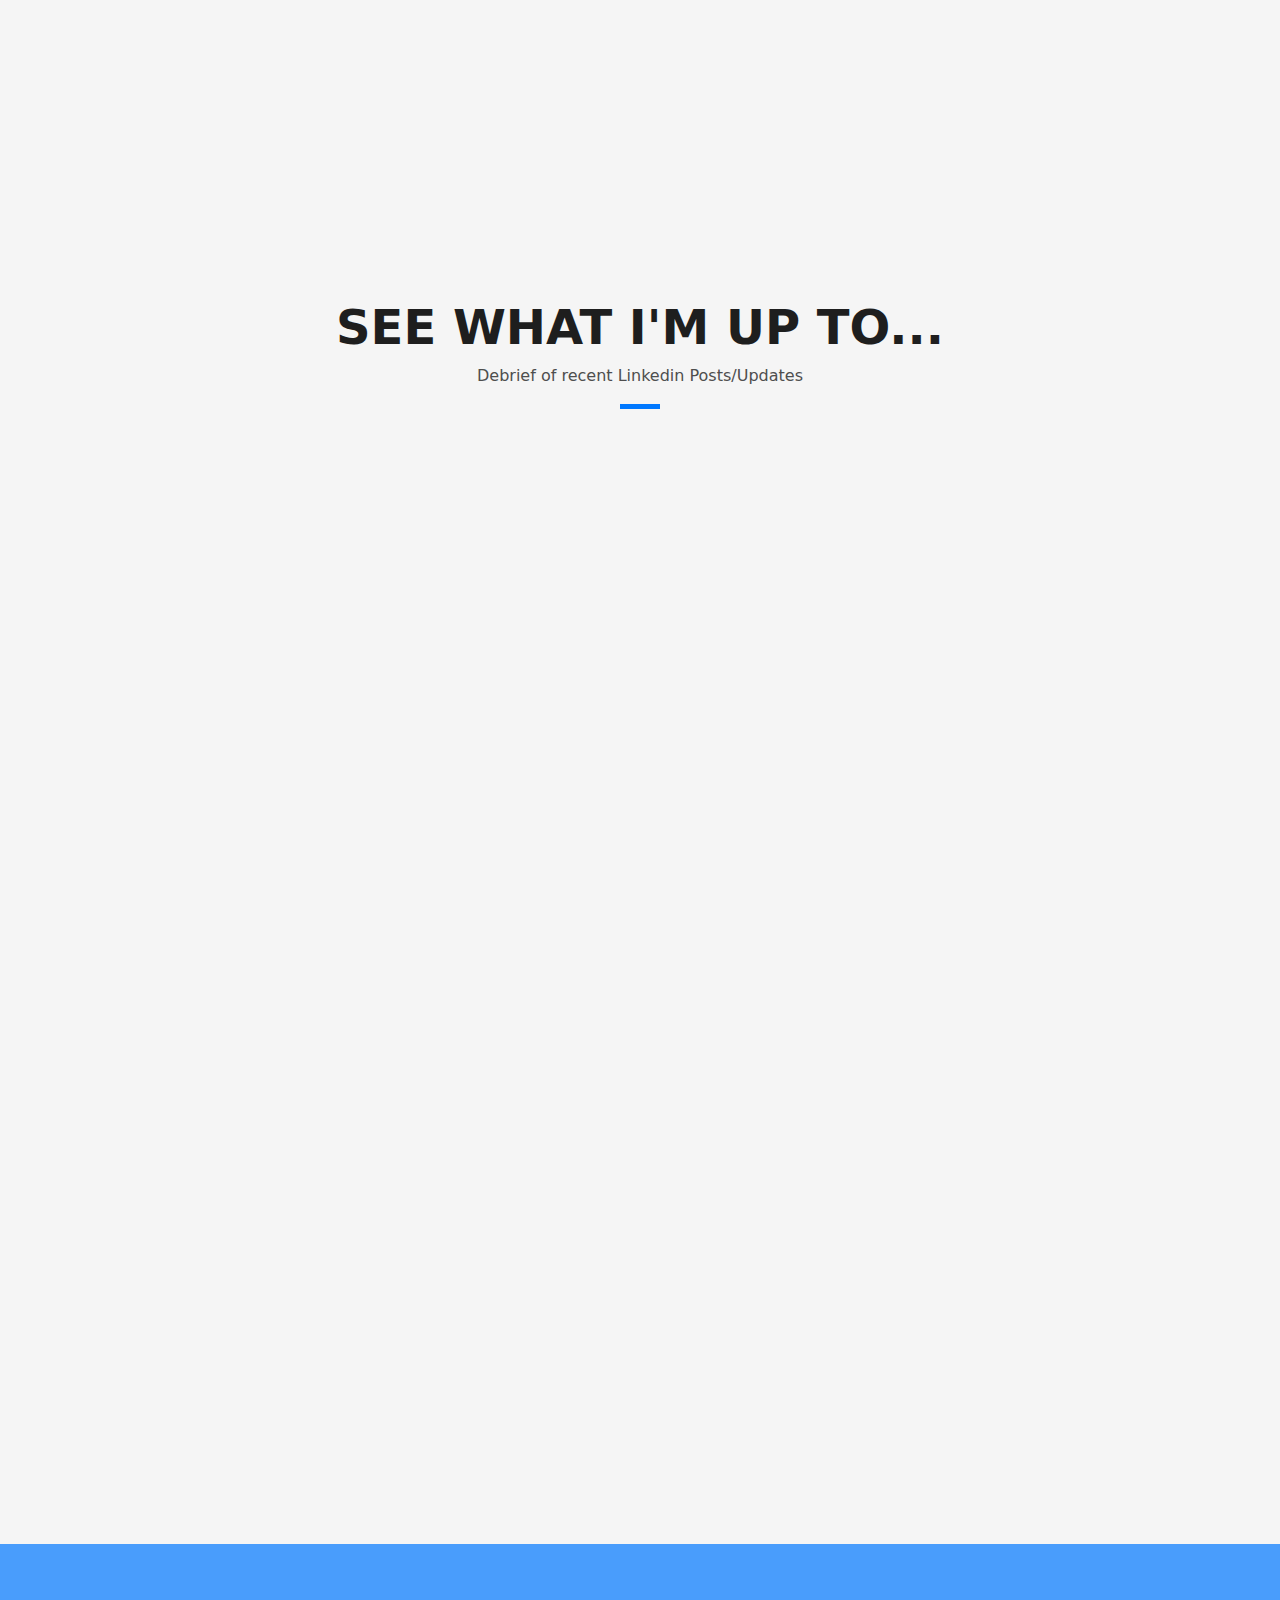
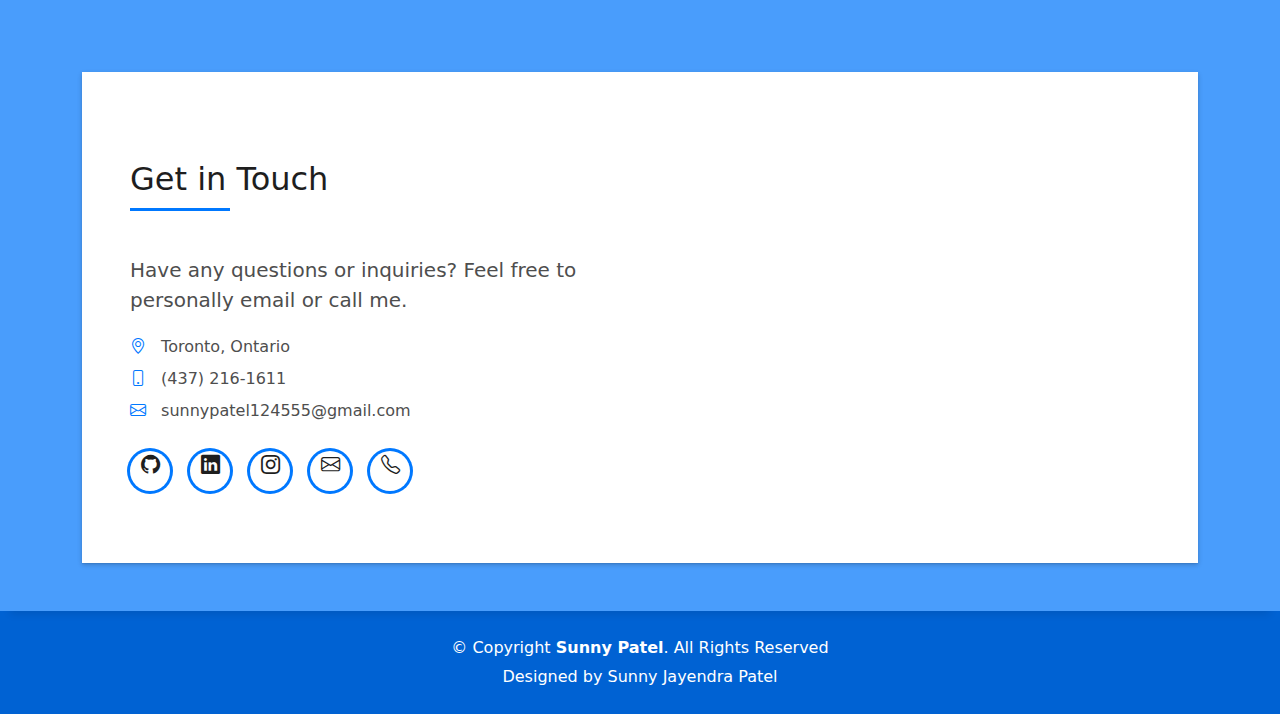
==== commit fd01abf6: "Add files via upload" ====
--- a/index.html
+++ b/index.html
@@ -298,28 +298,33 @@
     <!-- End Portfolio Section -->
 
     <!-- Resume section -->
-<section id="resume" class="portfolio-mf sect-pt4 route">
-  <div class="container">
-    <div class="row">
-      <div class="col-sm-12">
-        <div class="title-box text-center">
-          <h3 class="title-a">
-            Resume
-          </h3>
-          <div class="line-mf"></div>
-        </div>
-      </div>
-    </div>
-    <div class="row">
-      <div class="col-sm-12">
-        <div class="resume-box">
-          <iframe src="assets/Resume-Sunny-Patel.pdf" frameborder="0" width="100%" height="800px"></iframe>
-        </div>
-      </div>
-    </div>
-  </div>
-</section>
-<!-- End Resume Section -->
+    <section id="resume" class="portfolio-mf sect-pt4 route">
+      <div class="container">
+        <div class="row">
+          <div class="col-sm-12">
+            <div class="title-box text-center">
+              <h3 class="title-a">
+                Resume
+              </h3>
+              <div class="line-mf"></div>
+            </div>
+          </div>
+        </div>
+        <div class="row">
+          <div class="col-sm-12">
+            <div class="resume-box">
+              <iframe id="resume-iframe" src="assets/Resume-Sunny-Patel.pdf#page=1" frameborder="0" width="100%" height="800px"></iframe>
+              <div class="resume-buttons">
+                <a href="#page1" class="resume-prev">Previous Page</a>
+                <a href="#page2" class="resume-next">Next Page</a>
+                <a href="assets/Resume-Sunny-Patel.pdf" download class="resume-download">Download PDF</a>
+              </div>
+            </div>
+          </div>
+        </div>
+      </div>
+    </section>
+    <!-- End Resume Section -->
     
     <!-- GITHUB PROJECTS -->
 
--- a/assets/css/style.css
+++ b/assets/css/style.css
@@ -1454,6 +1454,8 @@
   color: #fff;
 }
 
+/** MY EXTRA STUFF FROM 2023-10-27 (NEW GITHUB POSTS, TESTEMONIALS, GITHUB PROJECTS, CONTACT US LINKEDIN BOX ETC...) */
+
 .linkedin-recommendations {
   margin: 20px 0 !important;
 }
@@ -1487,4 +1489,82 @@
   height: 0;
   margin: 0;
   padding: 0;
+}
+
+.portfolios {
+  display: grid;
+  grid-template-columns: repeat(3, 1fr);
+  grid-gap: 2rem;
+  margin-top: 3rem;
+}
+.portfolios .portfolio-item {
+  position: relative;
+  border-radius: 15px;
+  cursor: pointer;
+}
+.portfolios .portfolio-item img {
+  width: 100%;
+  height: 300px;
+  object-fit: cover;
+  border-radius: 15px;
+}
+.portfolios .portfolio-item .hover-items {
+  width: 100%;
+  height: 100%;
+  background-color: var(--color-secondary);
+  position: absolute;
+  left: 0;
+  top: 0;
+  border-radius: 15px;
+  display: flex;
+  justify-content: center;
+  align-items: center;
+  flex-direction: column;
+  opacity: 0;
+  transform: scale(0);
+  transition: all 0.4s ease-in-out;
+}
+.portfolios .portfolio-item .hover-items h3 {
+  font-size: 1.5rem;
+  color: var(--color-white);
+  margin-bottom: 1.5rem;
+  text-align: center;
+}
+.portfolios .portfolio-item .hover-items .icons {
+  display: flex;
+  justify-content: center;
+  align-items: center;
+}
+.portfolios .portfolio-item .hover-items .icons .icon {
+  background-color: var(--color-primary);
+  border-radius: 50%;
+  width: 50px;
+  height: 50px;
+  display: flex;
+  align-items: center;
+  justify-content: center;
+  margin: 0 1rem;
+  cursor: pointer;
+  transition: all 0.4s ease-in-out;
+}
+.portfolios .portfolio-item .hover-items .icons .icon i {
+  font-size: 1.5rem;
+  color: var(--color-white);
+  margin: 0 1rem;
+}
+.portfolios .portfolio-item .hover-items .icons .icon:hover {
+  background-color: var(--color-white);
+}
+.portfolios .portfolio-item .hover-items .icons .icon:hover i {
+  color: var(--color-primary);
+}
+
+.portfolio-item:hover .hover-items {
+  opacity: 1;
+  transform: scale(1);
+}
+
+.work-box { /*makes the experience boxes and github project boxes rounded */
+  border-radius: 10px;
+  overflow: hidden;
 }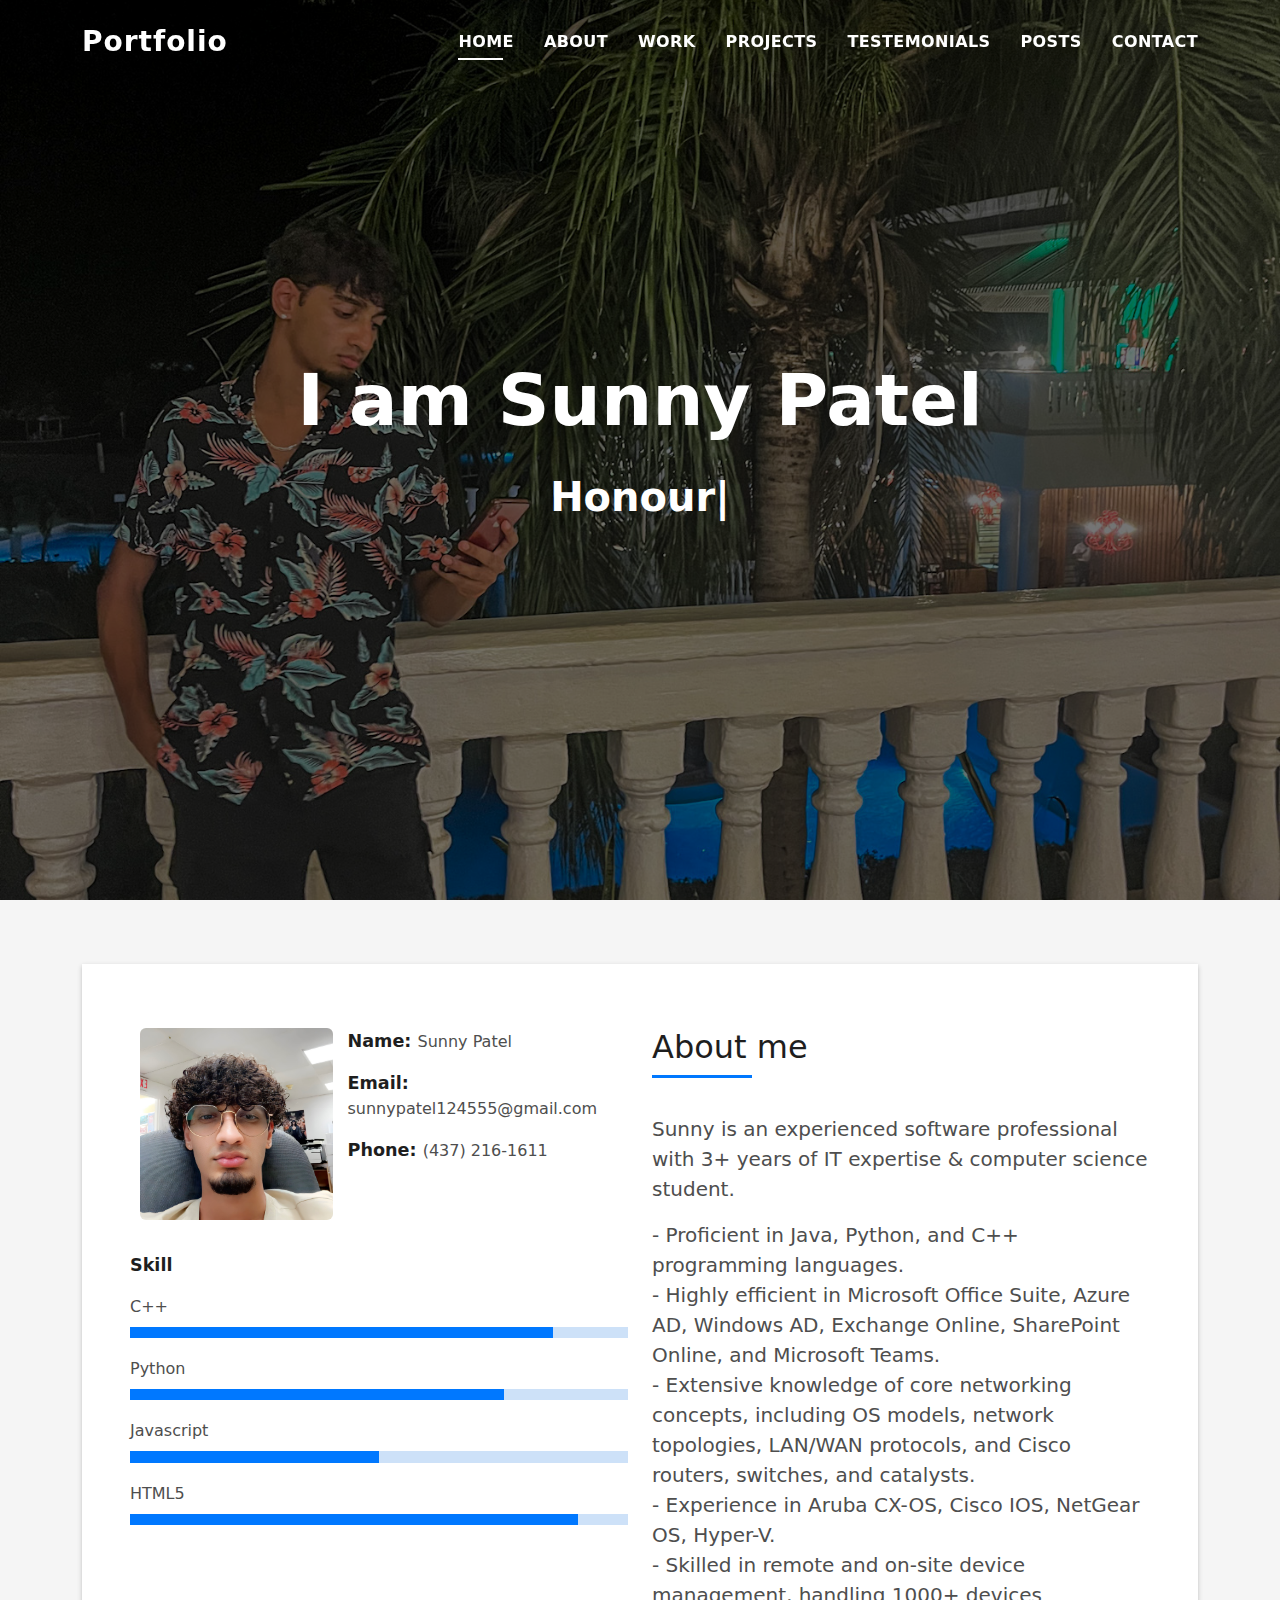
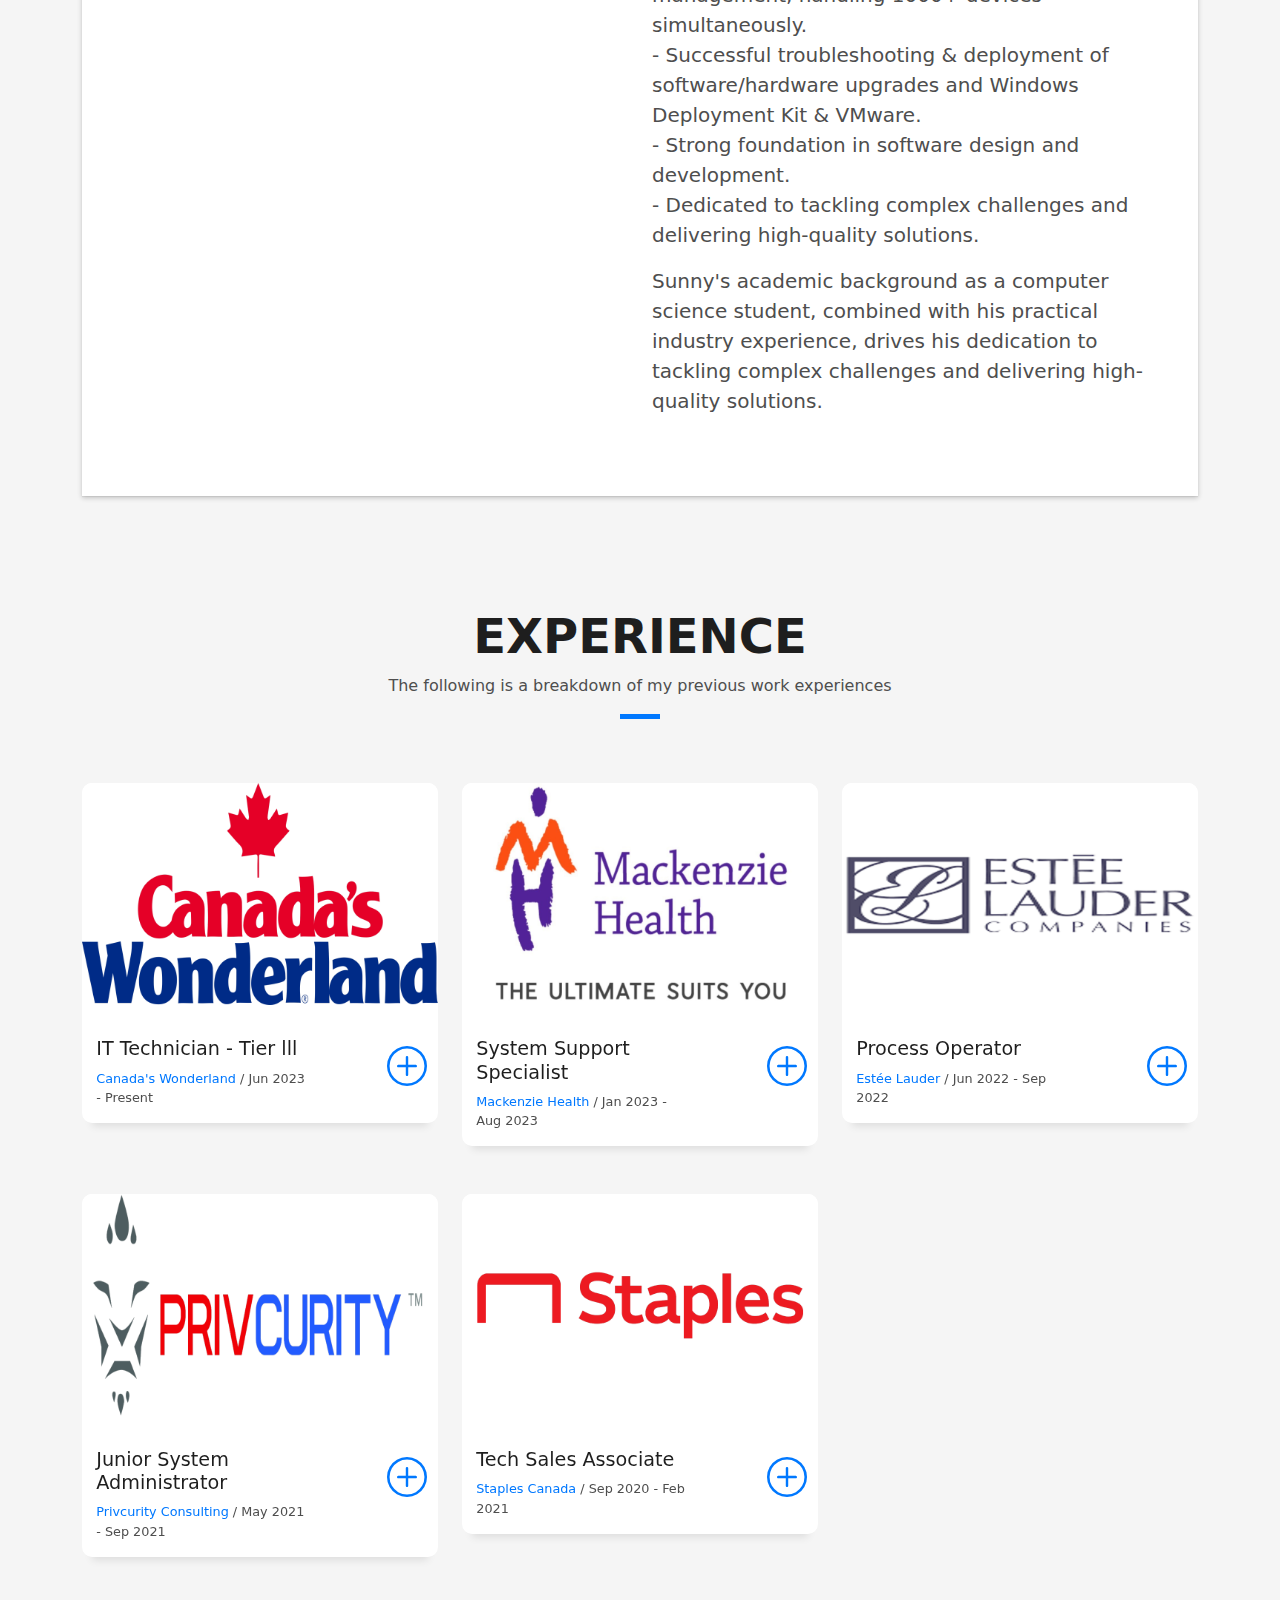
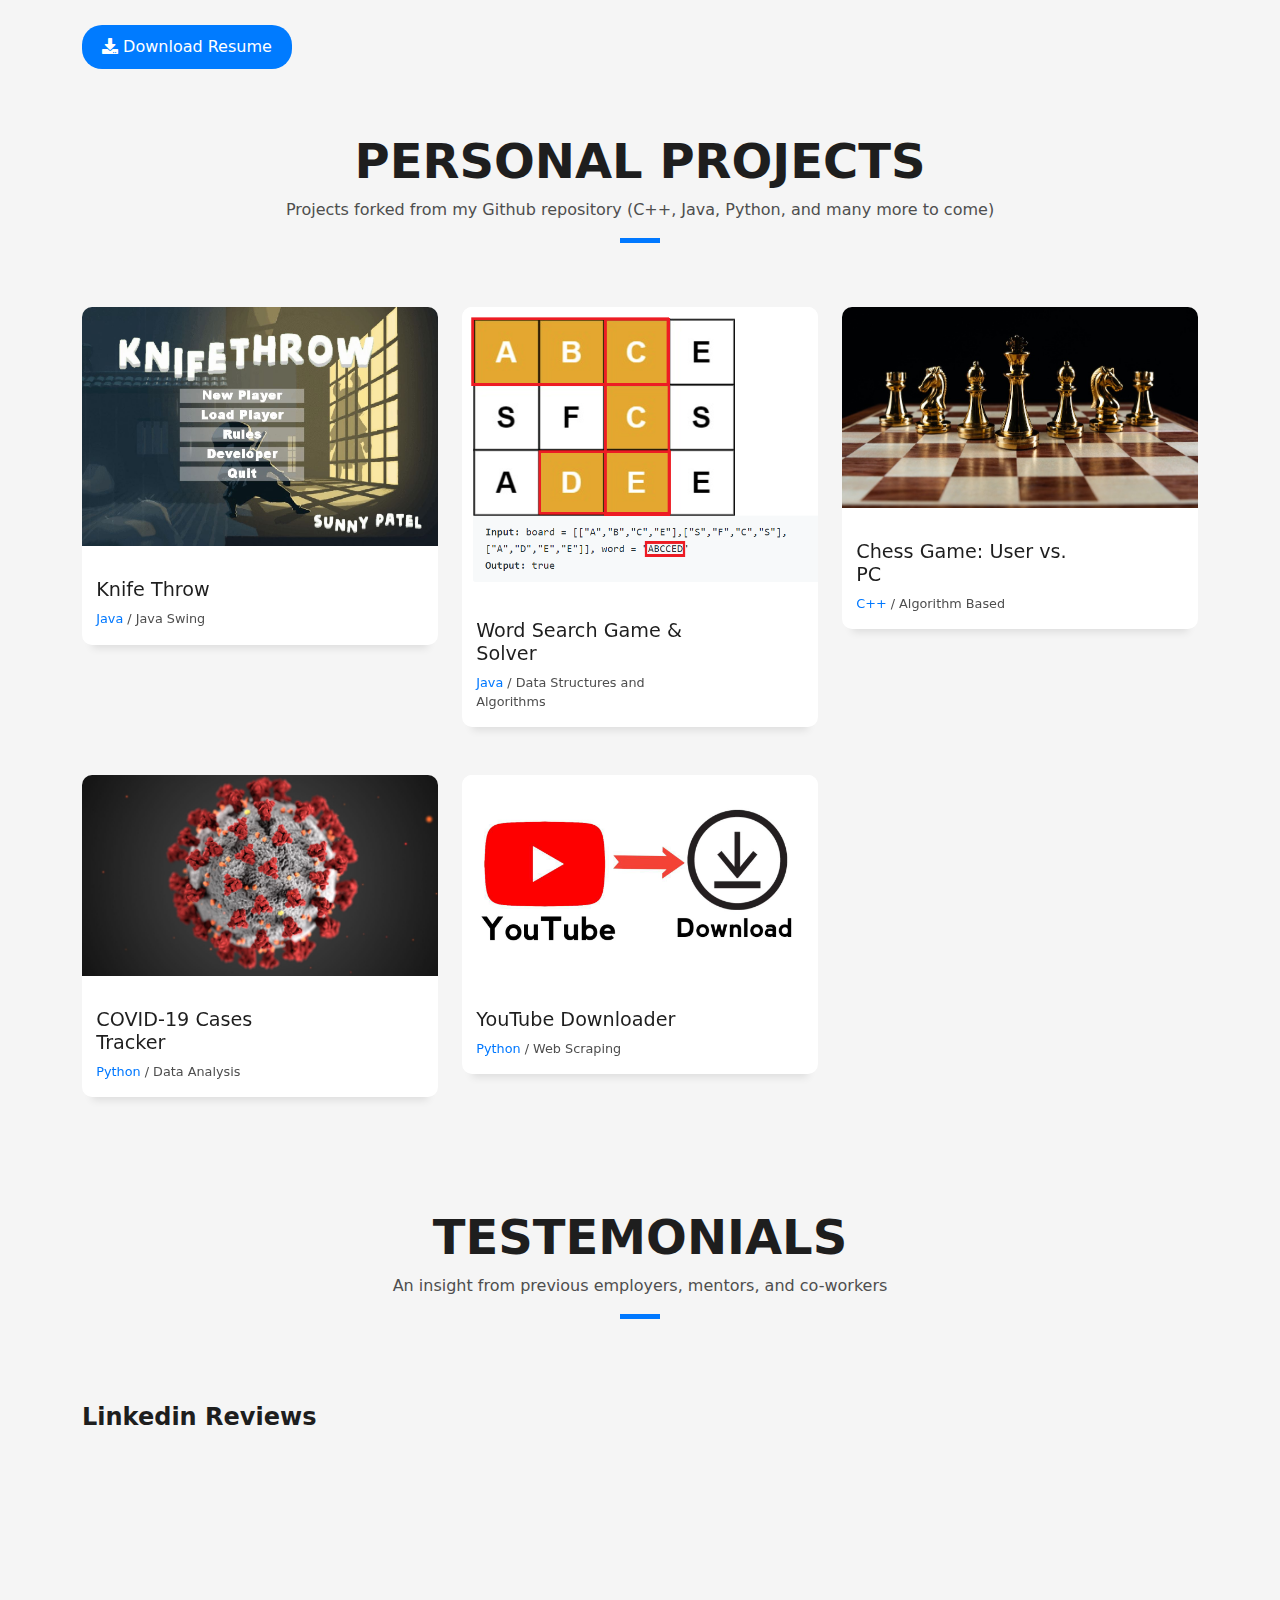
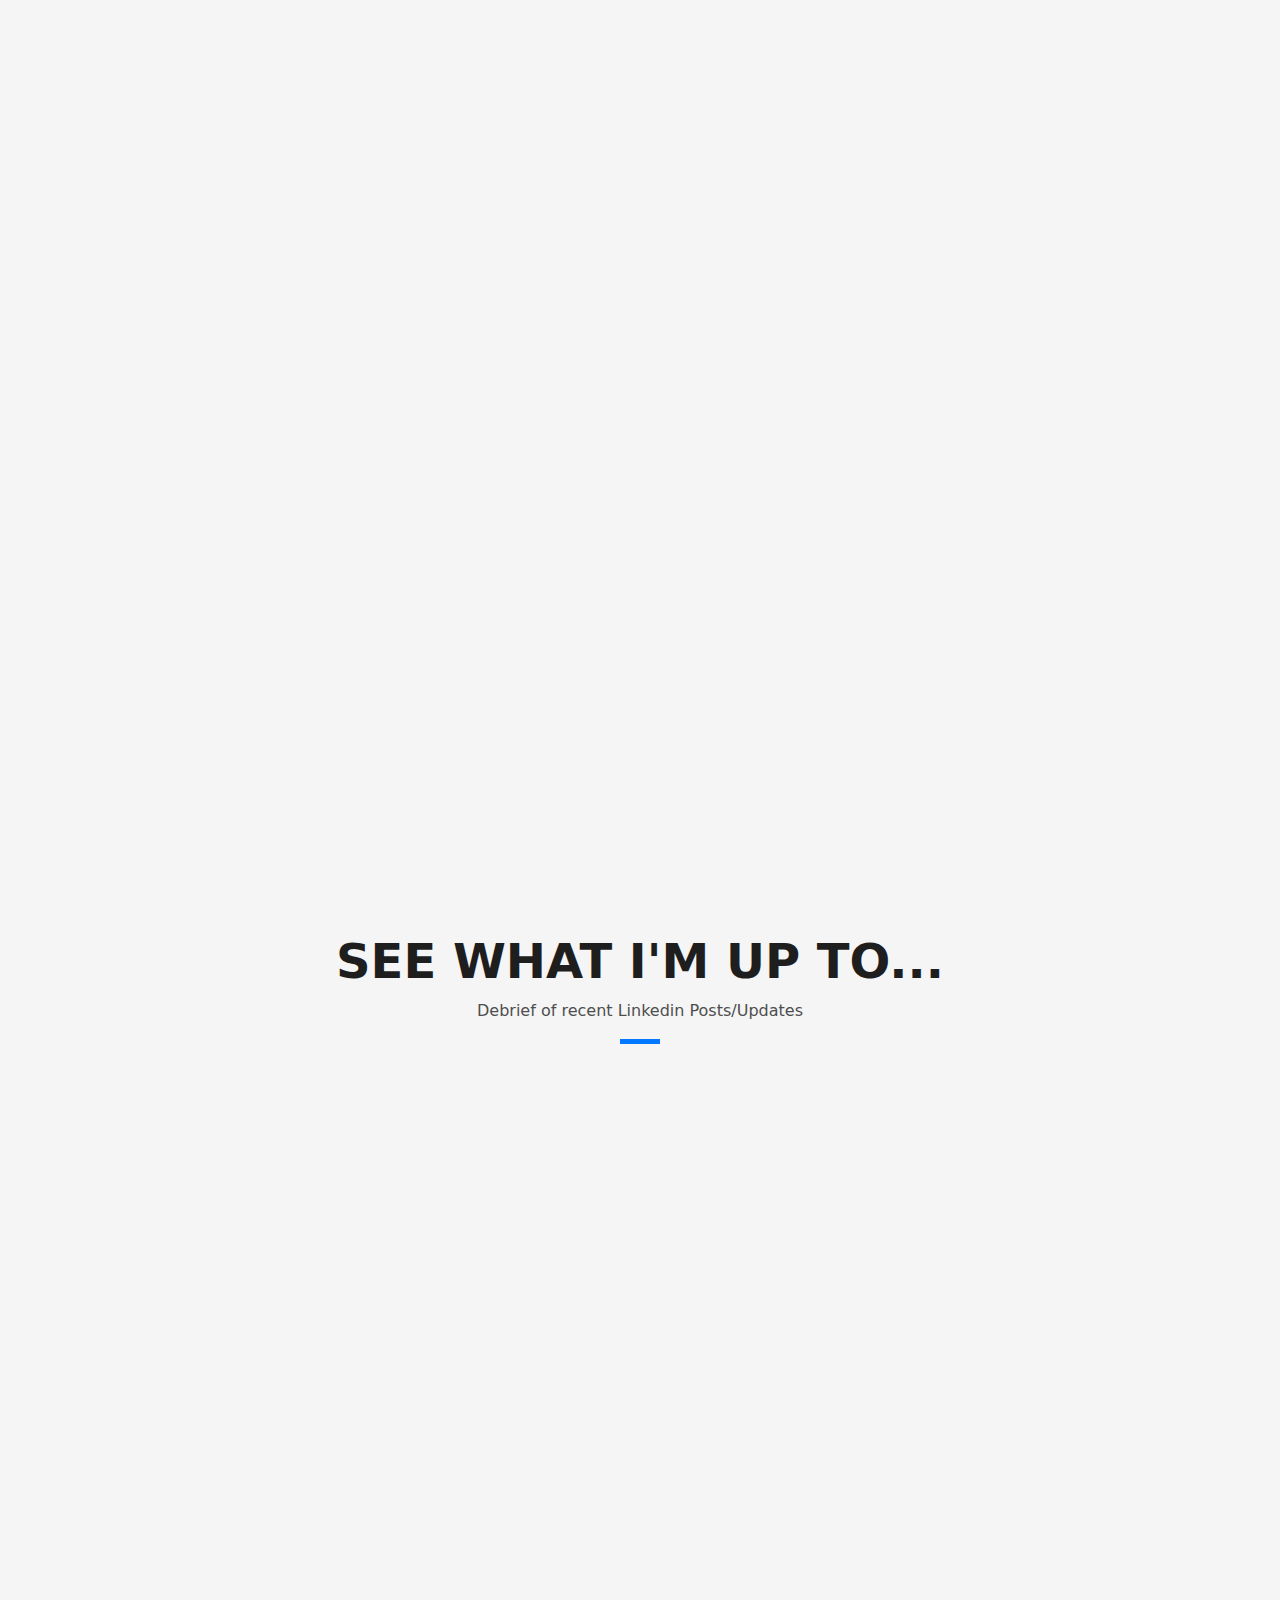
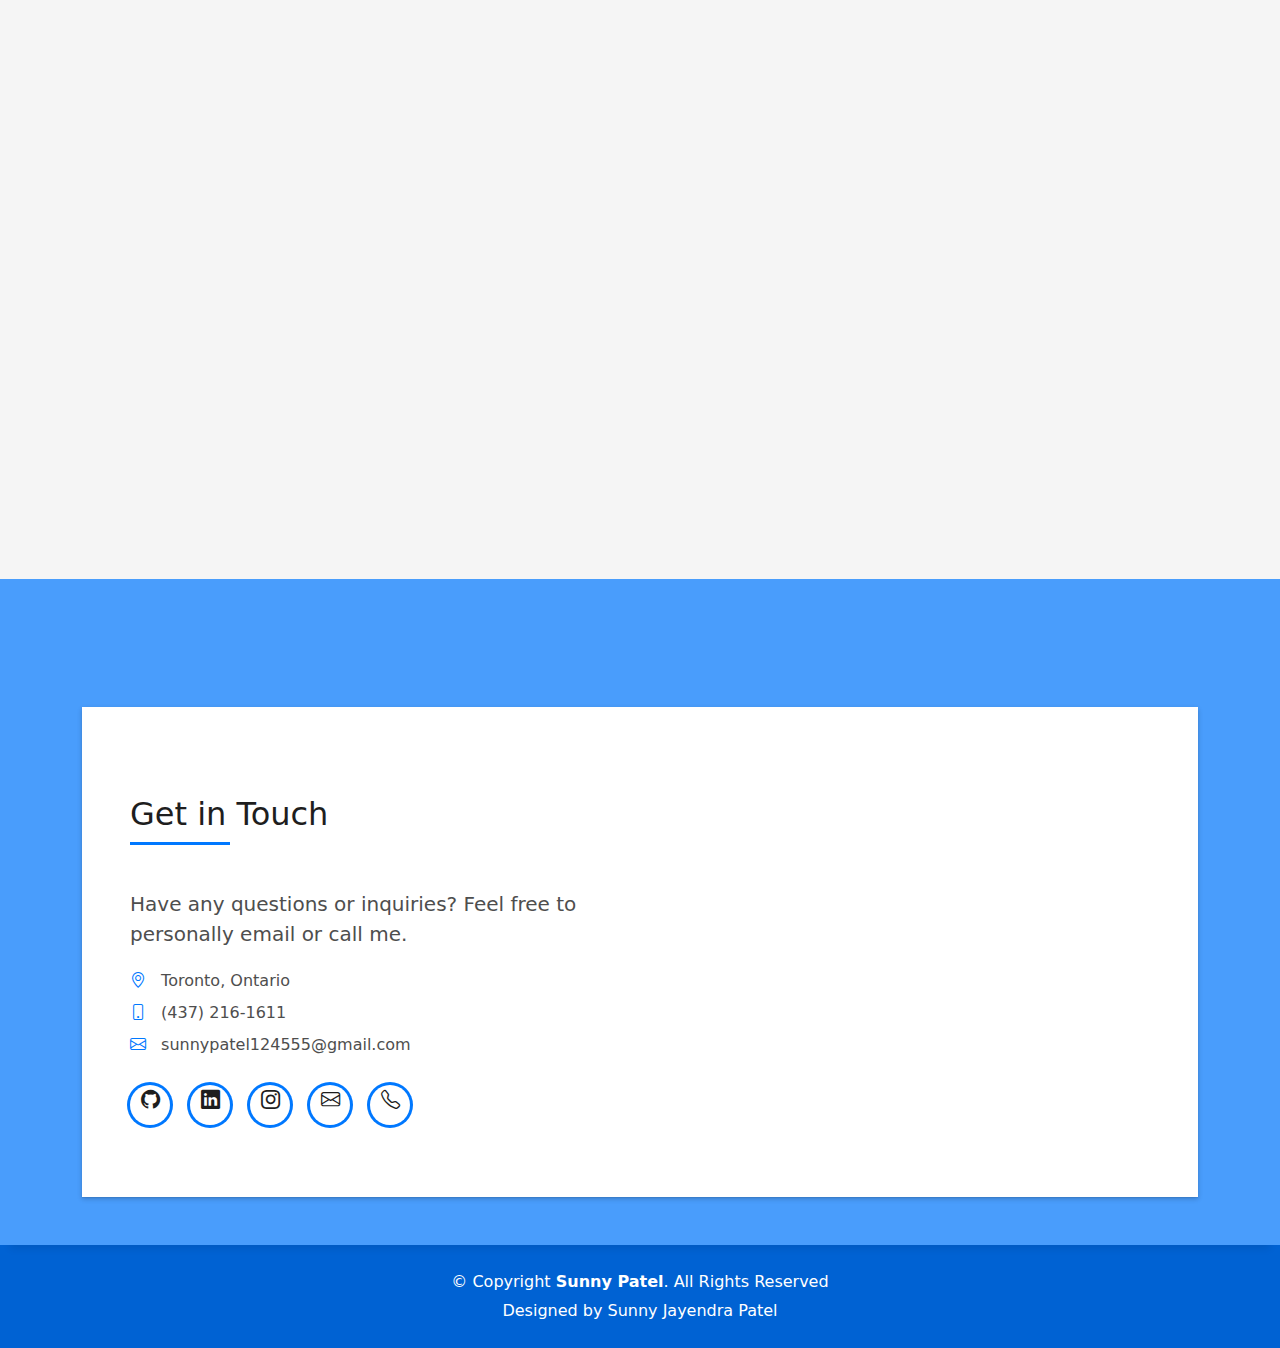
==== commit 8275f718: "Add files via upload" ====
--- a/index.html
+++ b/index.html
@@ -12,6 +12,7 @@
   <!-- Favicons -->
   <link href="assets/img/favicon1.png" rel="icon">
   <link href="assets/img/favicon1.png" rel="apple-touch-icon">
+  <link rel="stylesheet" href="https://cdnjs.cloudflare.com/ajax/libs/font-awesome/5.15.4/css/all.min.css" integrity="sha512-1ycn6IcaQQ40/MKBW2W4Rhis/DbILU74C1vSrLJxCq57o941Ym01SwNsOMqvEBFlcgUa6xLiPY/NS5R+E6ztJQ==" crossorigin="anonymous" referrerpolicy="no-referrer" />
 
   <!-- Vendor CSS Files -->
   <link href="assets/vendor/bootstrap/css/bootstrap.min.css" rel="stylesheet">
@@ -42,7 +43,7 @@
           <li><a class="nav-link scrollto active" href="#hero">Home</a></li>
           <li><a class="nav-link scrollto" href="#about">About</a></li>
           <li><a class="nav-link scrollto " href="#work">Work</a></li>
-          <li><a class="nav-link scrollto " href="#resume">Resume</a></li>
+          <!-- <li><a class="nav-link scrollto " href="#resume">Resume</a></li> -->
           <li><a class="nav-link scrollto " href="#projects">Projects</a></li>
           <li><a class="nav-link scrollto " href="#testemonials">Testemonials</a></li>
           <li><a class="nav-link scrollto " href="#posts">Posts</a></li>
@@ -65,7 +66,7 @@
         <div class="container">
           <!--<p class="display-6 color-d">Hello, world!</p>-->
           <h1 class="hero-title mb-4">I am Sunny Patel</h1>
-          <p class="hero-subtitle"><span class="typed" data-typed-items="Honours Computer Science, Software Developer, Systems Administrator, Network Architect, Cybersecurity Analyst, Team Leader
+          <p class="hero-subtitle"><span class="typed" data-typed-items="Honours Computer Science, Software Developer, Systems Administrator, Network Architect, Cybersecurity Specialist, IT Professional, Team Leader
              "></span></p>
           <!-- <p class="pt-3"><a class="btn btn-primary btn js-scroll px-4" href="#about" role="button">Learn More</a></p> -->
         </div>
@@ -148,7 +149,7 @@
       </div>
     </section><!-- End About Section -->
 
-    <!-- ======= Portfolio Section ======= -->
+    <!-- Work section -->
     <section id="work" class="portfolio-mf sect-pt4 route">
       <div class="container">
         <div class="row">
@@ -285,19 +286,22 @@
               </div>
             </div>
           </div>
-                    </div>
-                  </div>
-                </div>
-              </div>
-            </div>
-          </div>
-          
+        </div>
+        <div class="row">
+          <div class="col-md-12">
+            <div class="resume-buttons">
+              <a href="assets/Resume-Sunny-Patel.pdf" download class="work-download">
+                <span class="btn-icon"><i class="fas fa-download"></i></span>
+                <span class="btn-text">Download Resume</span>
+              </a>
+            </div>
+          </div>
         </div>
       </div>
     </section>
-    <!-- End Portfolio Section -->
-
-    <!-- Resume section -->
+    <!-- End Work Section -->
+
+    <!-- Resume section 
     <section id="resume" class="portfolio-mf sect-pt4 route">
       <div class="container">
         <div class="row">
@@ -315,16 +319,16 @@
             <div class="resume-box">
               <iframe id="resume-iframe" src="assets/Resume-Sunny-Patel.pdf#page=1" frameborder="0" width="100%" height="800px"></iframe>
               <div class="resume-buttons">
-                <a href="#page1" class="resume-prev">Previous Page</a>
-                <a href="#page2" class="resume-next">Next Page</a>
+                <a href="assets/Resume-Sunny-Patel.pdf#page=1" class="resume-prev">Previous Page</a>
+                <a href="assets/Resume-Sunny-Patel.pdf#page=2" class="resume-next">Next Page</a>
                 <a href="assets/Resume-Sunny-Patel.pdf" download class="resume-download">Download PDF</a>
               </div>
             </div>
-          </div>
+          </div>  
         </div>
       </div>
     </section>
-    <!-- End Resume Section -->
+     End Resume Section -->
     
     <!-- GITHUB PROJECTS -->
 
--- a/assets/css/style.css
+++ b/assets/css/style.css
@@ -1567,4 +1567,30 @@
 .work-box { /*makes the experience boxes and github project boxes rounded */
   border-radius: 10px;
   overflow: hidden;
+}
+
+.resume-buttons {
+  display: flex;
+  justify-content: space-between;
+  margin-top: 20px;
+}
+
+.resume-buttons a {
+  background-color: #007bff;
+  color: #fff;
+  border: none;
+  border-radius: 20px;
+  padding: 10px 20px;
+  font-size: 16px;
+  text-decoration: none;
+  cursor: pointer;
+  transition: background-color 0.5s;
+}
+
+.resume-buttons a:hover {
+  background-color: #0056b3;
+}
+
+.resume-buttons a:focus {
+  outline: none;
 }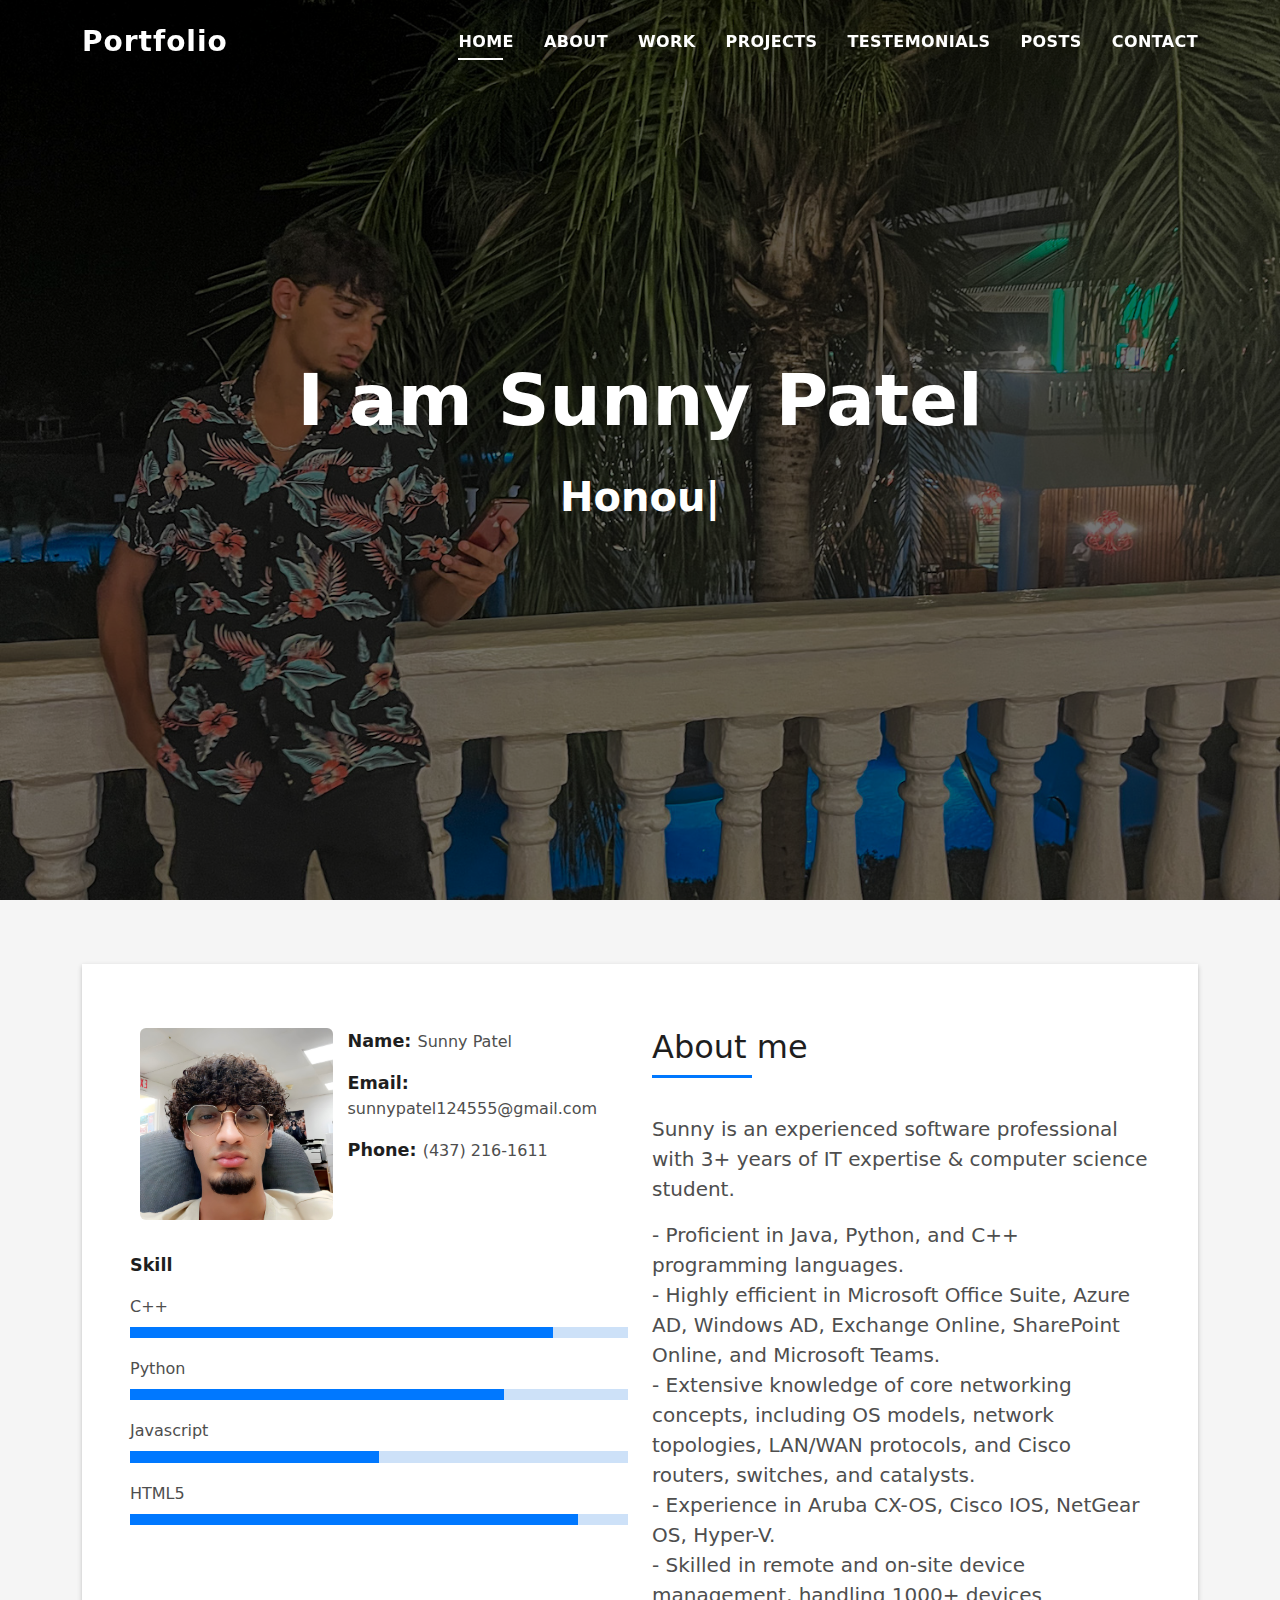
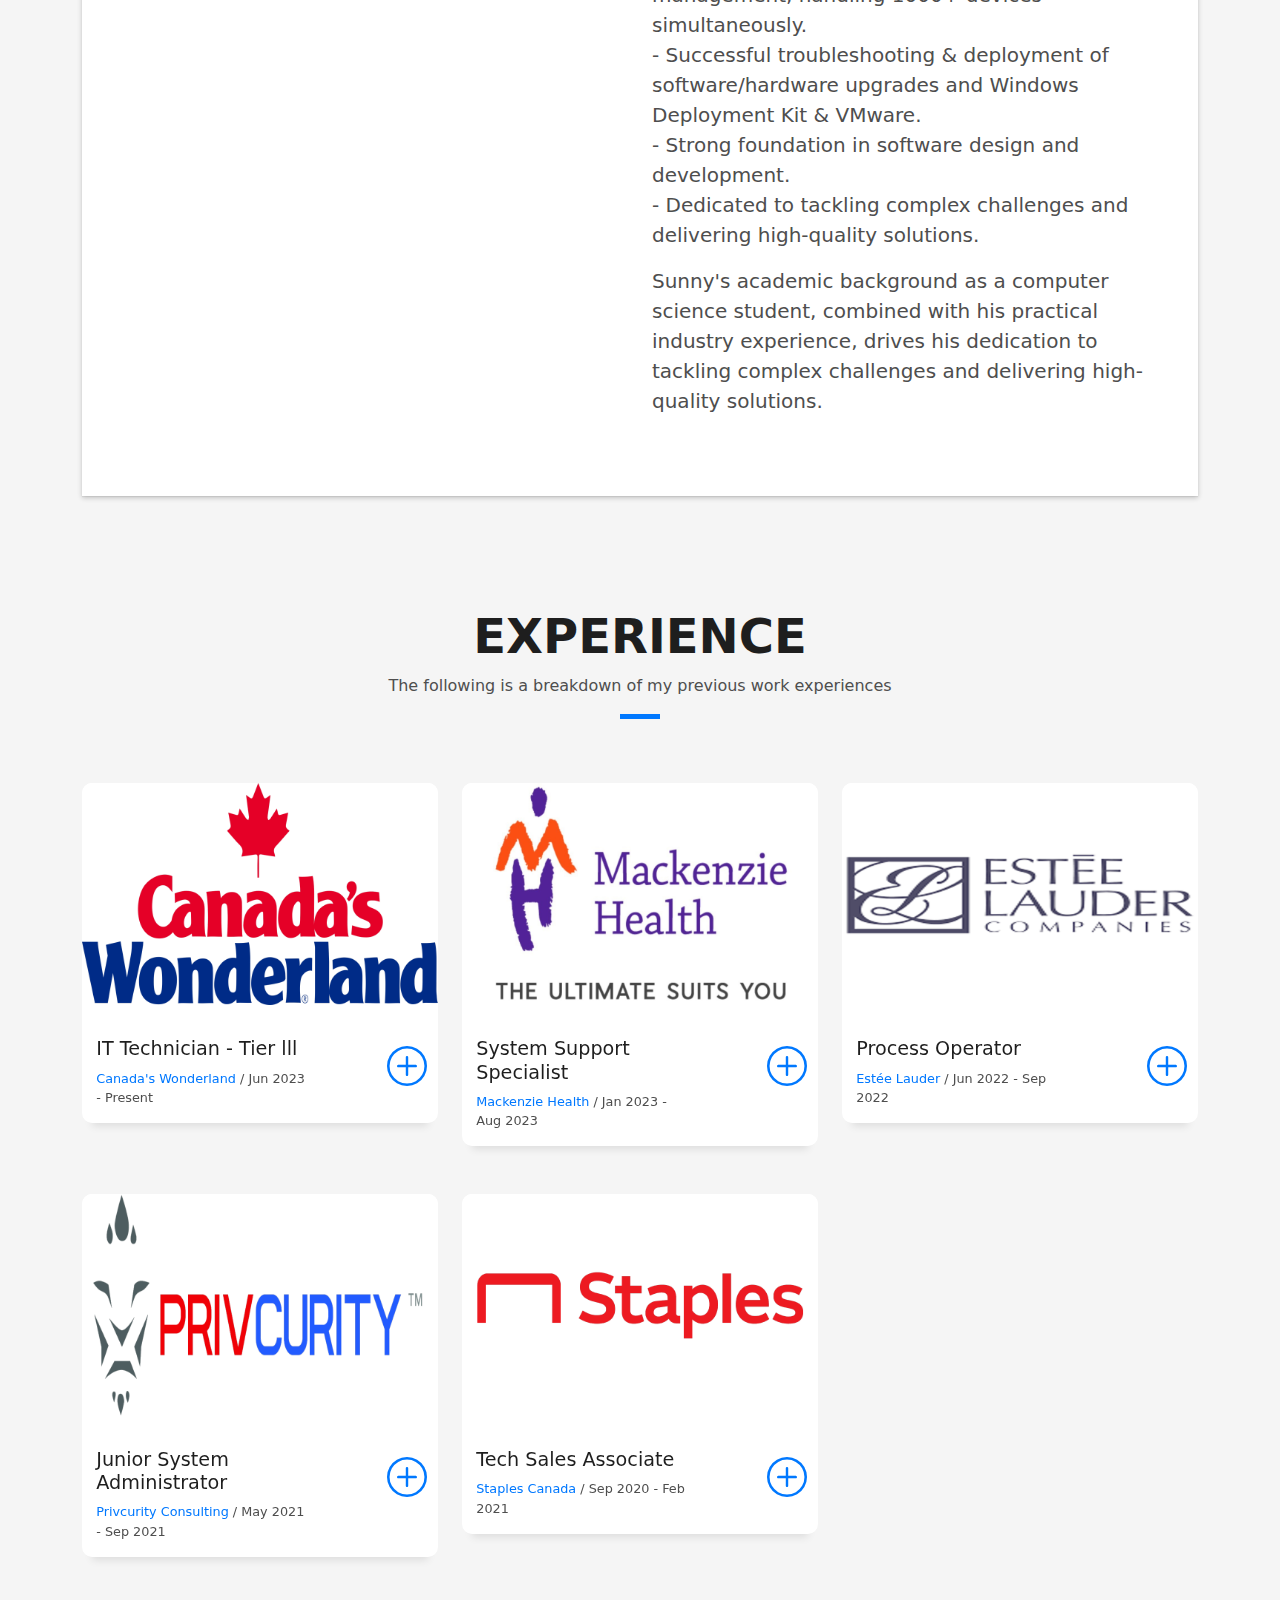
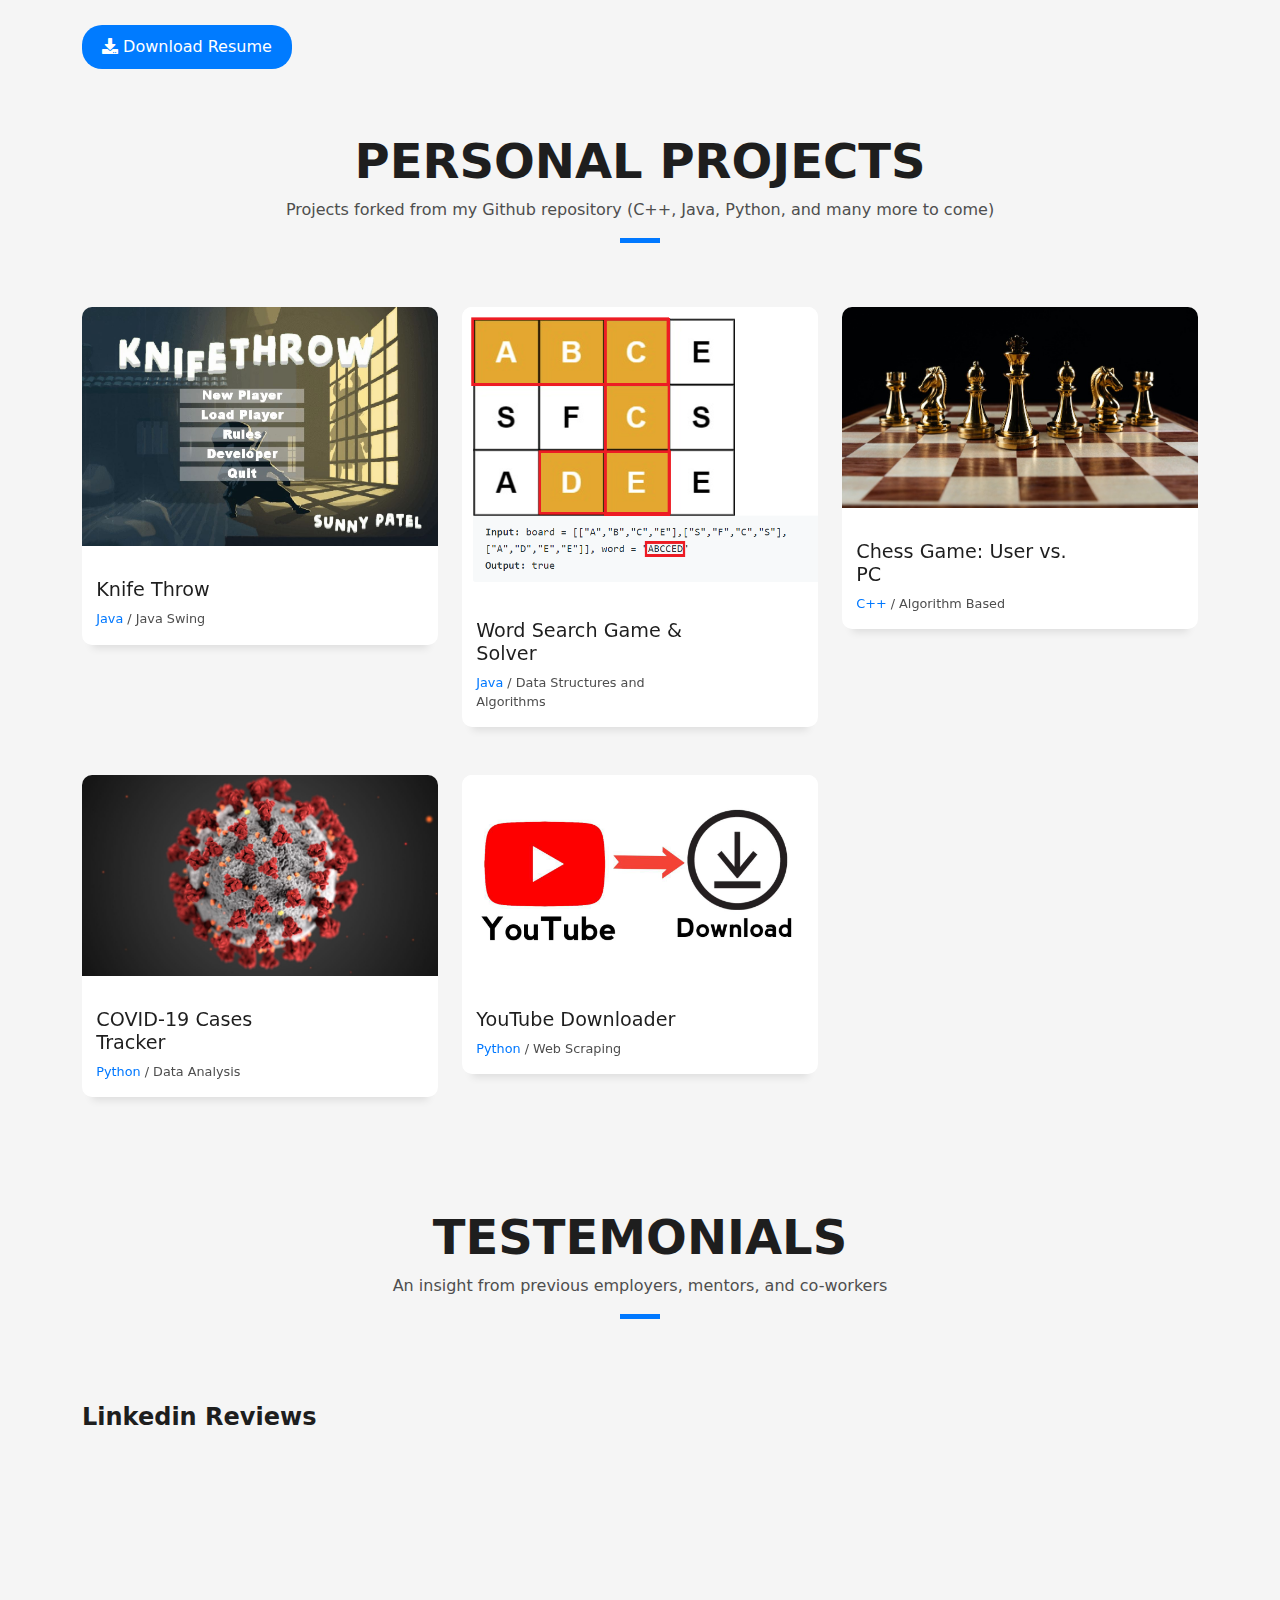
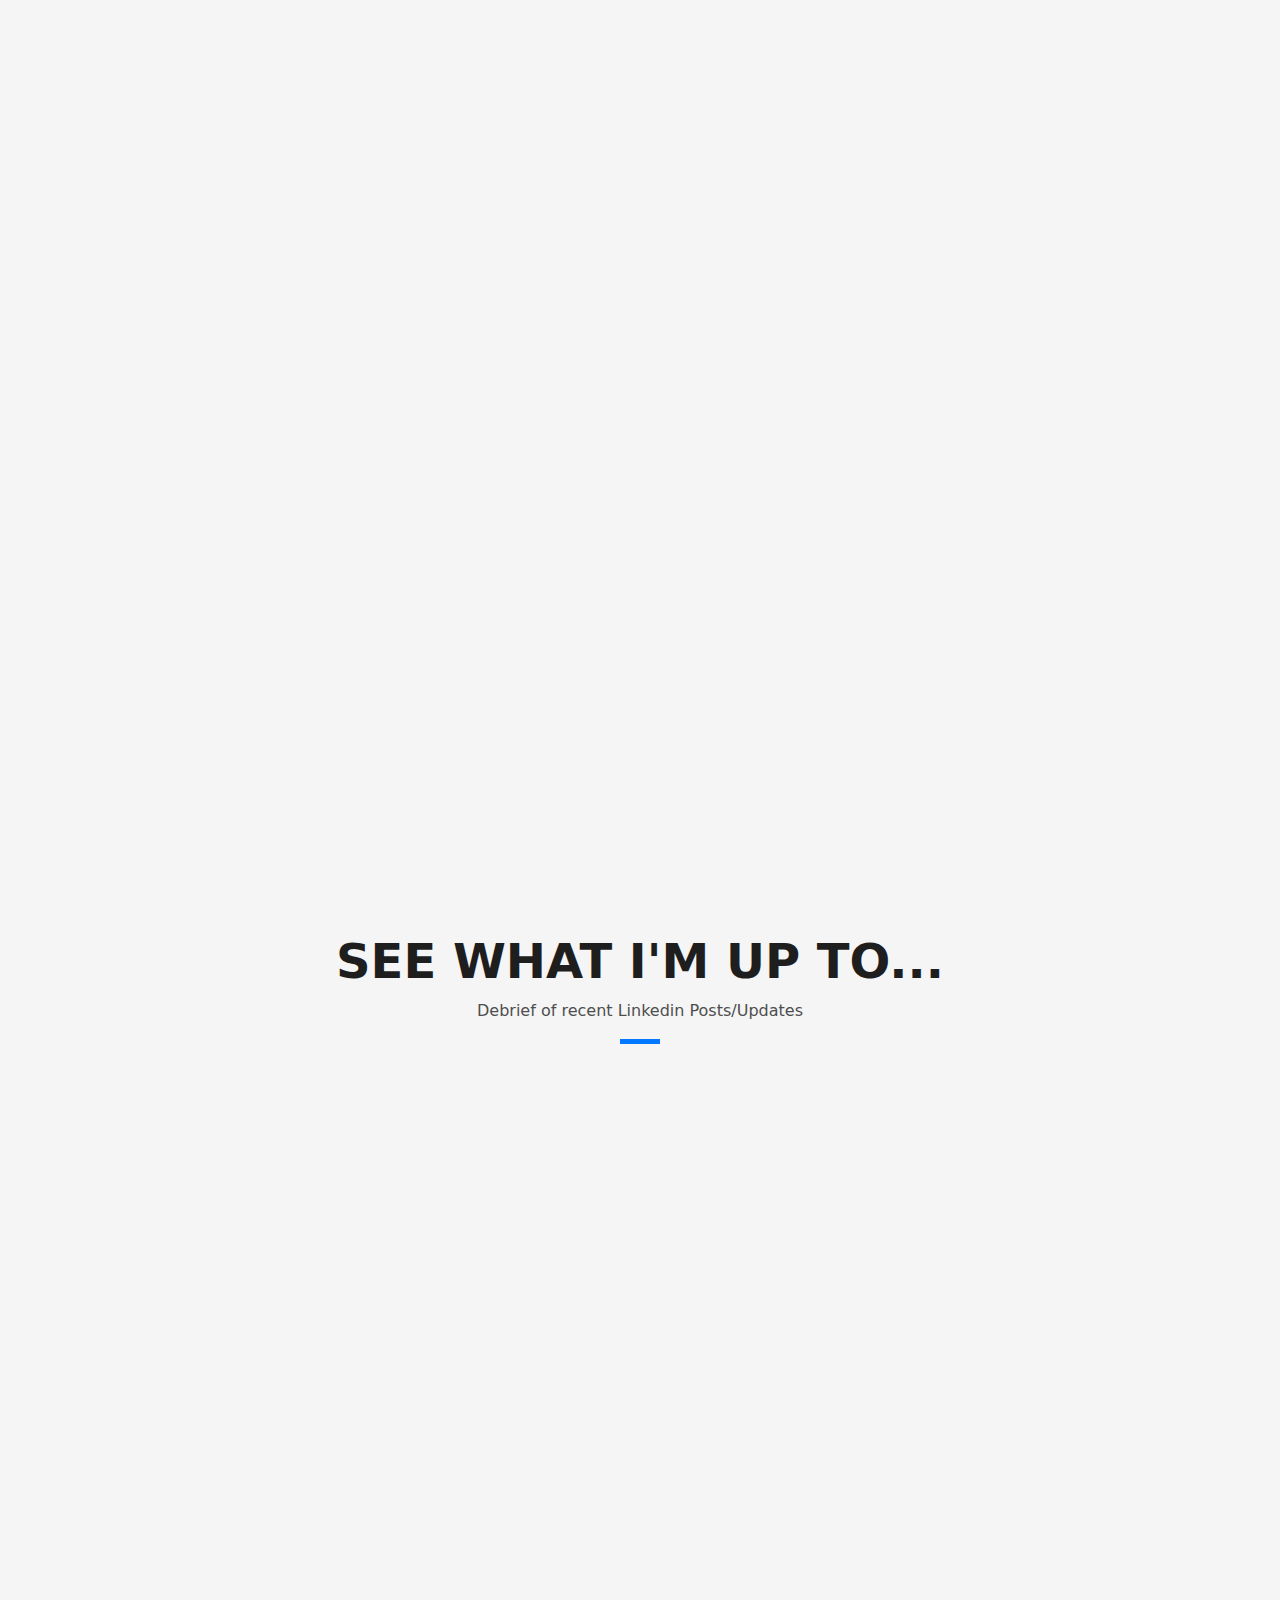
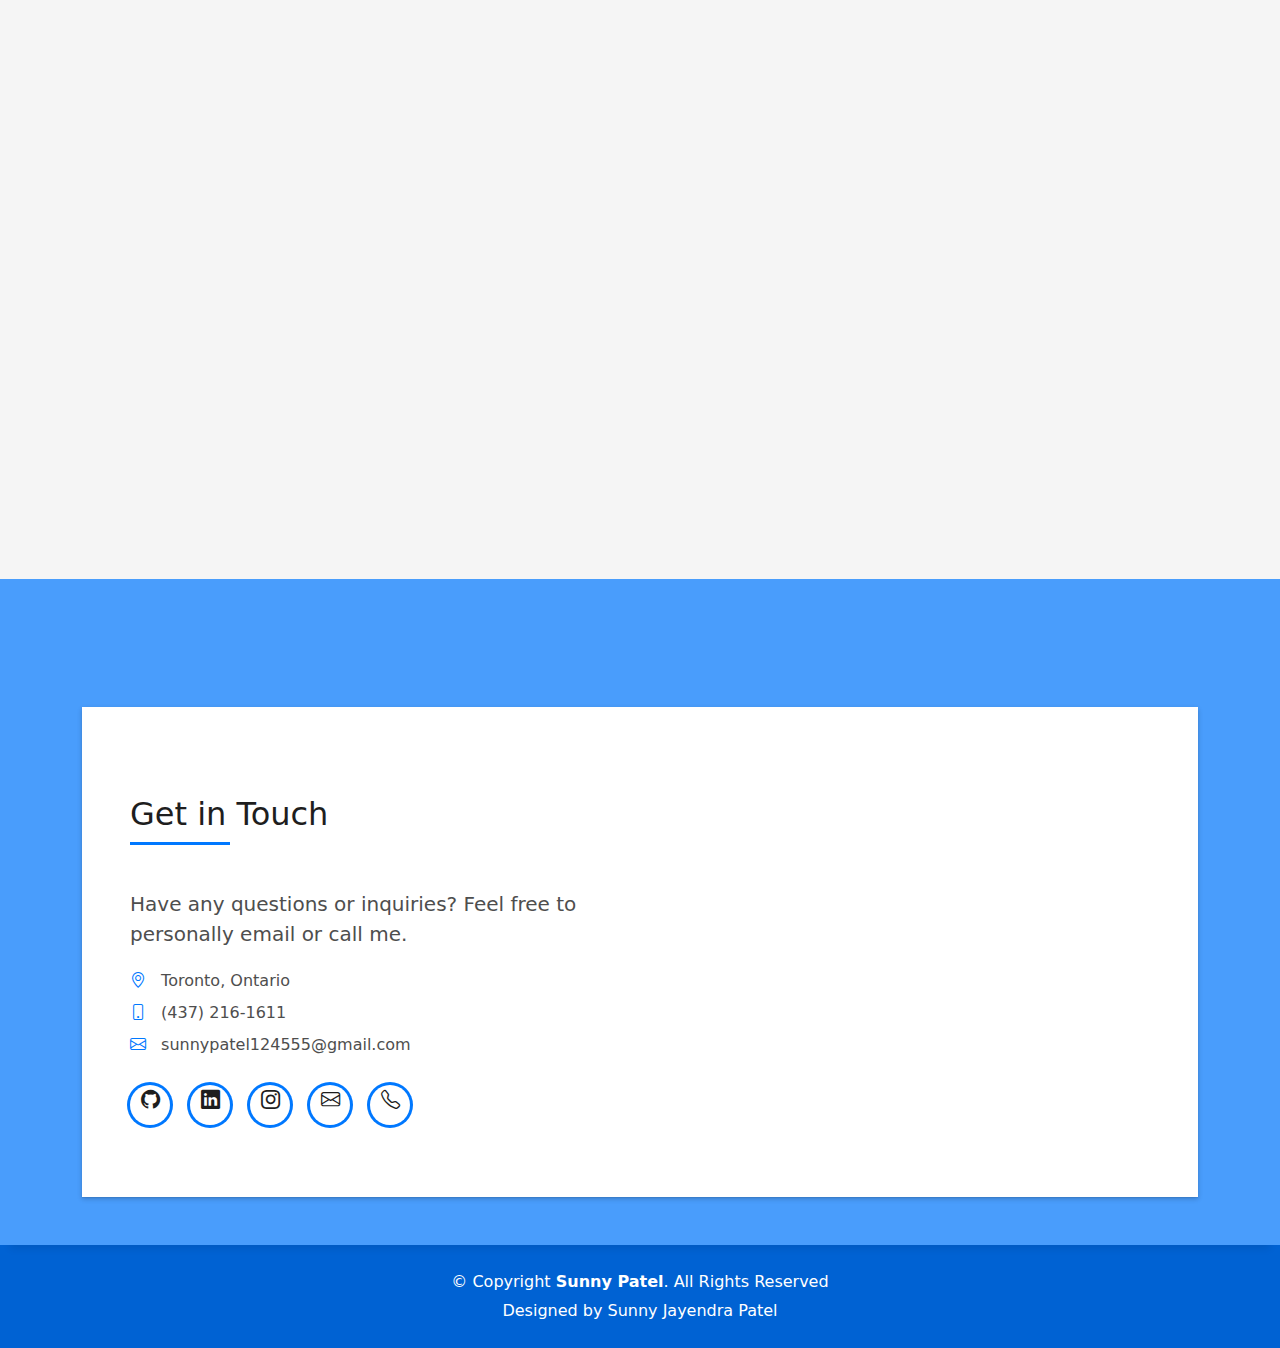
==== commit 3f963a91: "Add files via upload" ====
--- a/index.html
+++ b/index.html
@@ -4,10 +4,15 @@
 <head>
   <meta charset="utf-8">
   <meta content="width=device-width, initial-scale=1.0" name="viewport">
-
-  <title>Sunny Patel Bootstrap Portfolio Index</title>
+  <meta name="google-site-verification" content="-V_00XsamZMFJzLfXImC6k8elF6cJnXq7TmhkkC6j5g" />
+
+  <title>Sunny's Portfolio</title>
   <meta content="" name="description">
   <meta content="" name="keywords">
+
+  <meta property="og:description" content="Bootstrap (HTML, CSS, JS)">
+  <meta property="og:image" content="https://cdn4.iconfinder.com/data/icons/small-n-flat/24/terminal-512.png">
+
 
   <!-- Favicons -->
   <link href="assets/img/favicon1.png" rel="icon">
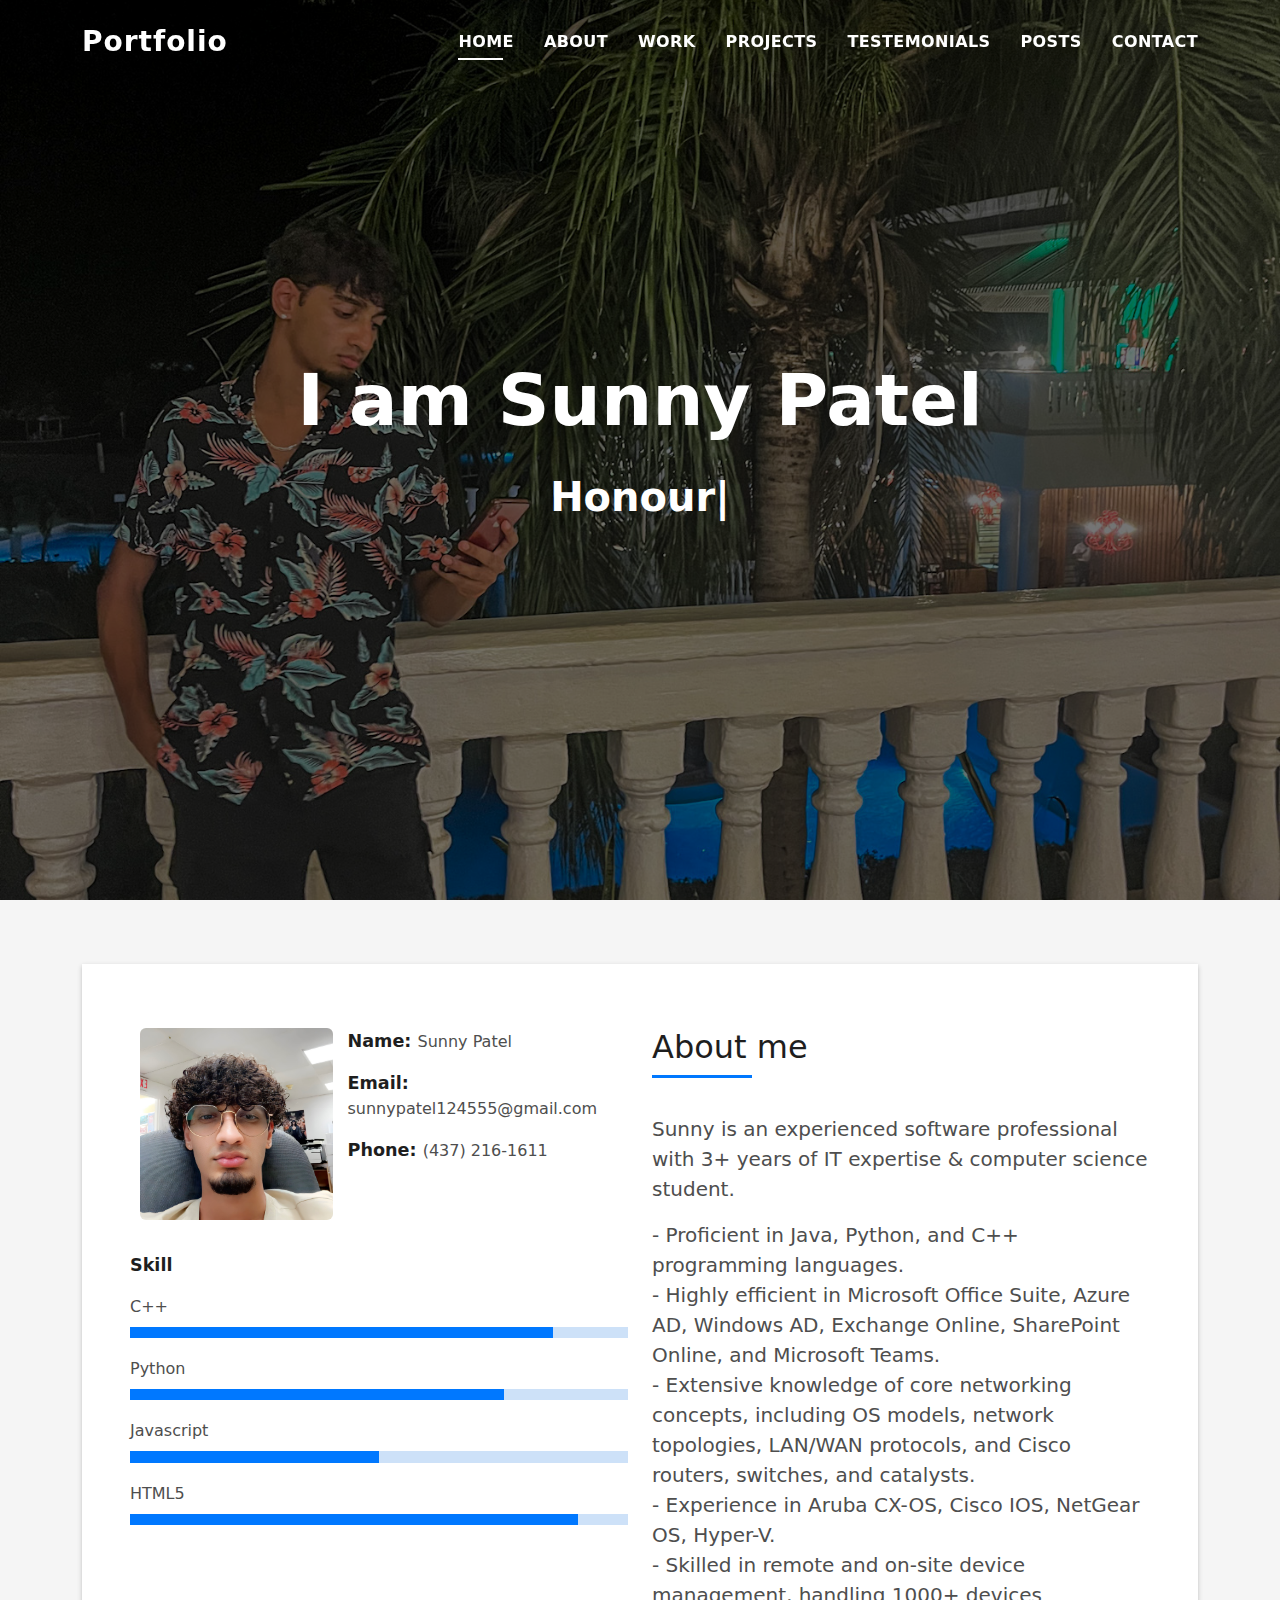
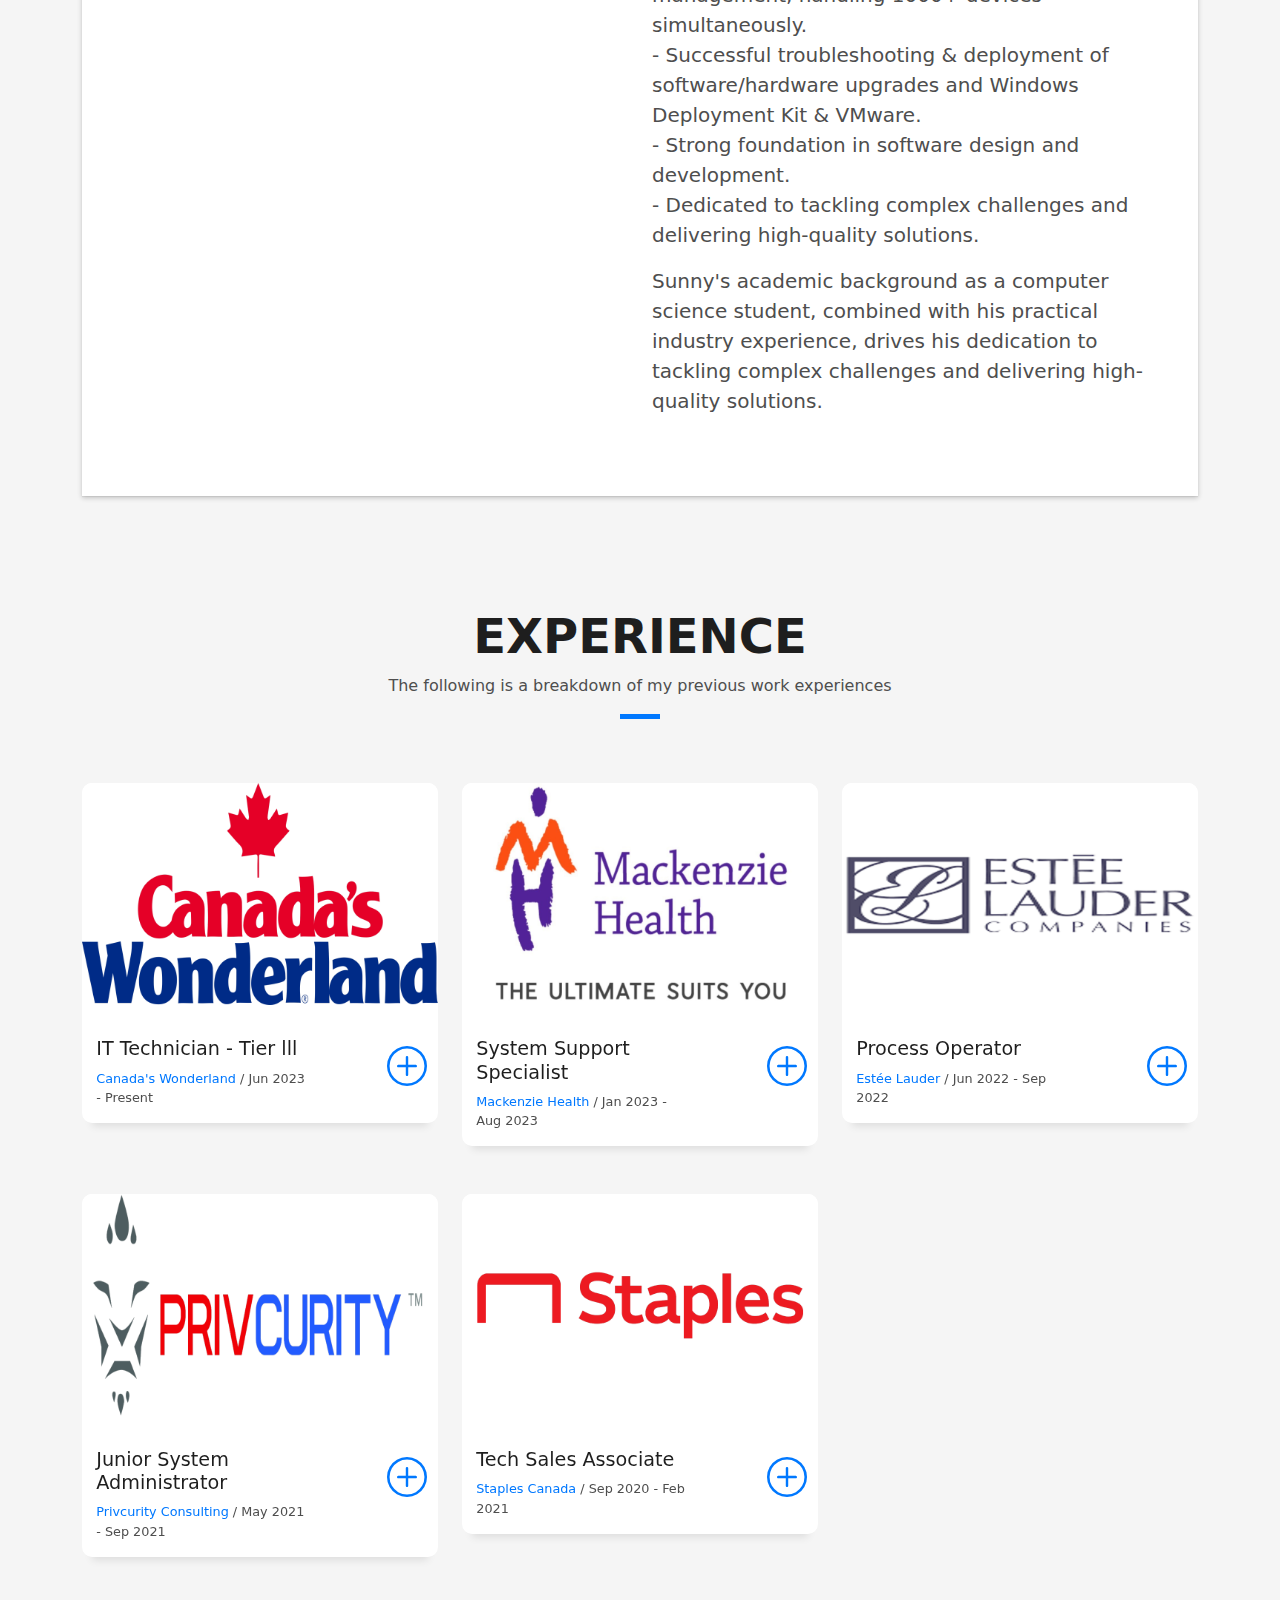
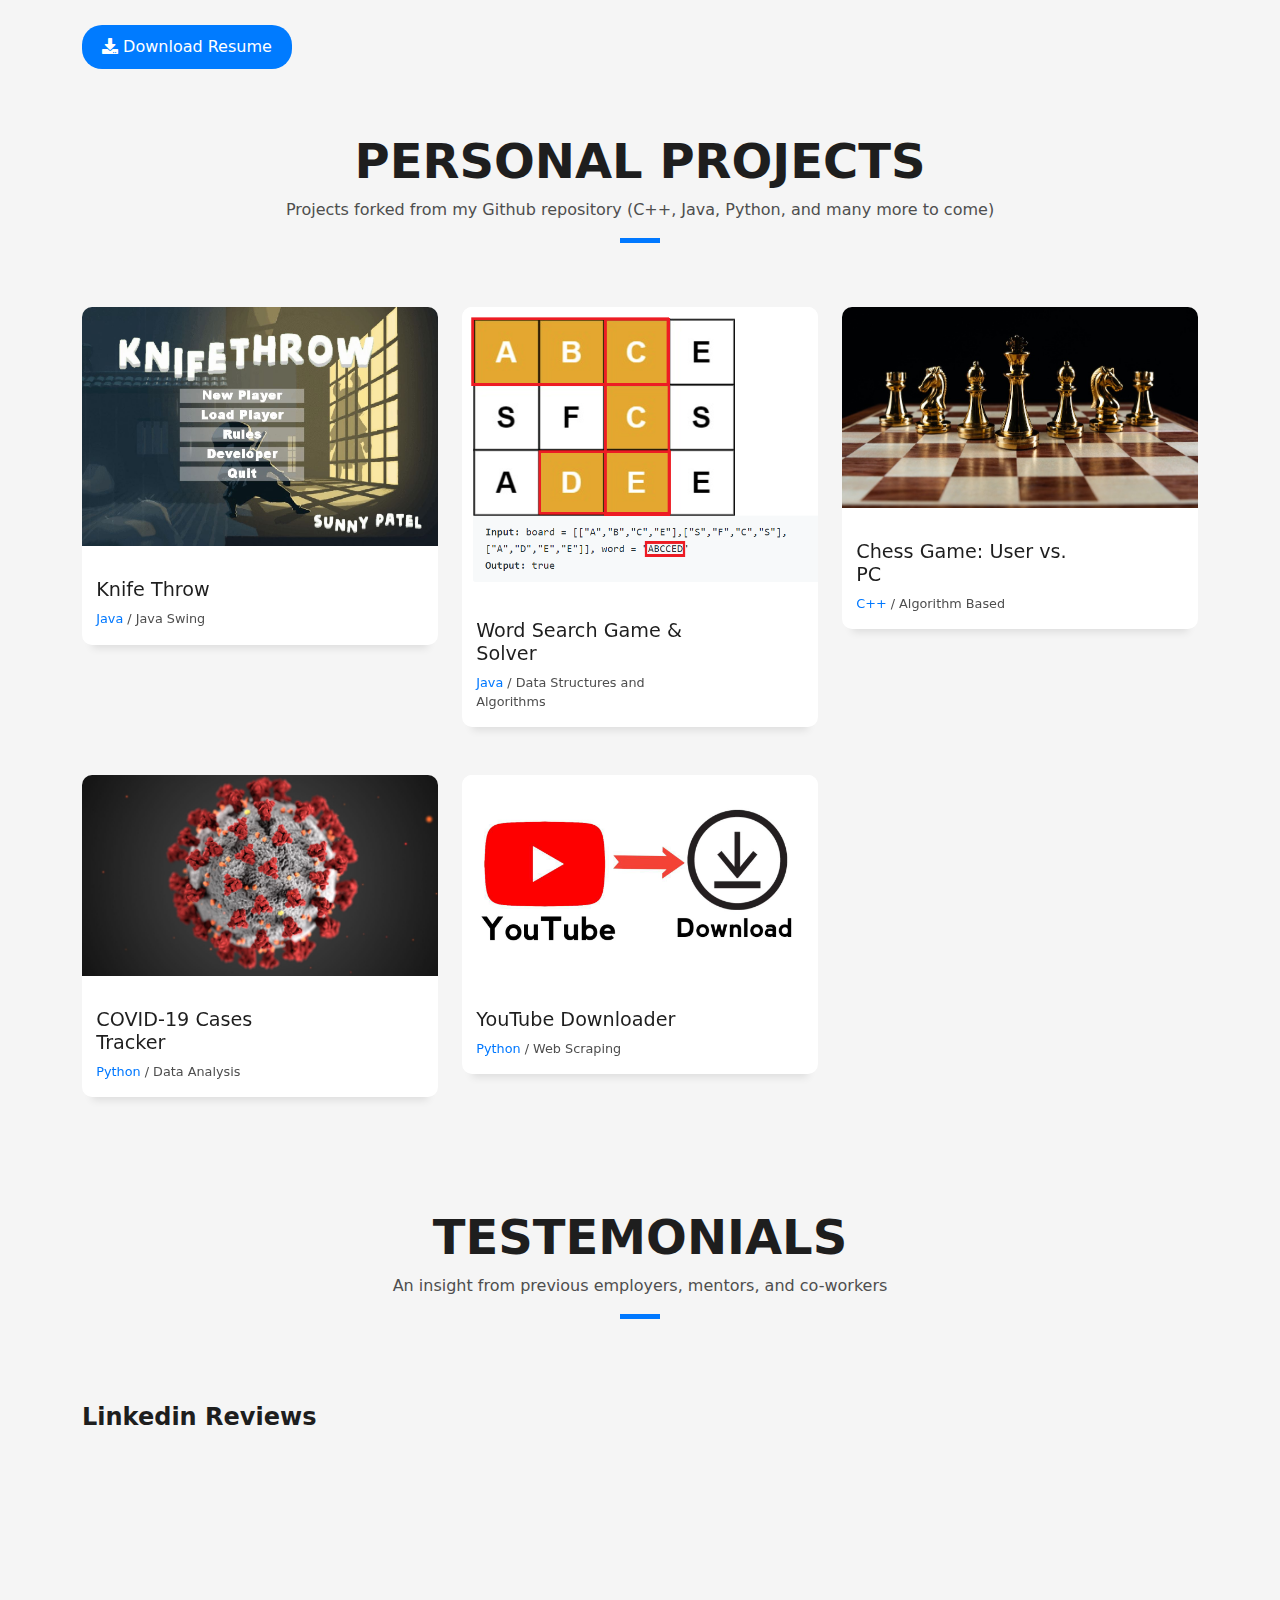
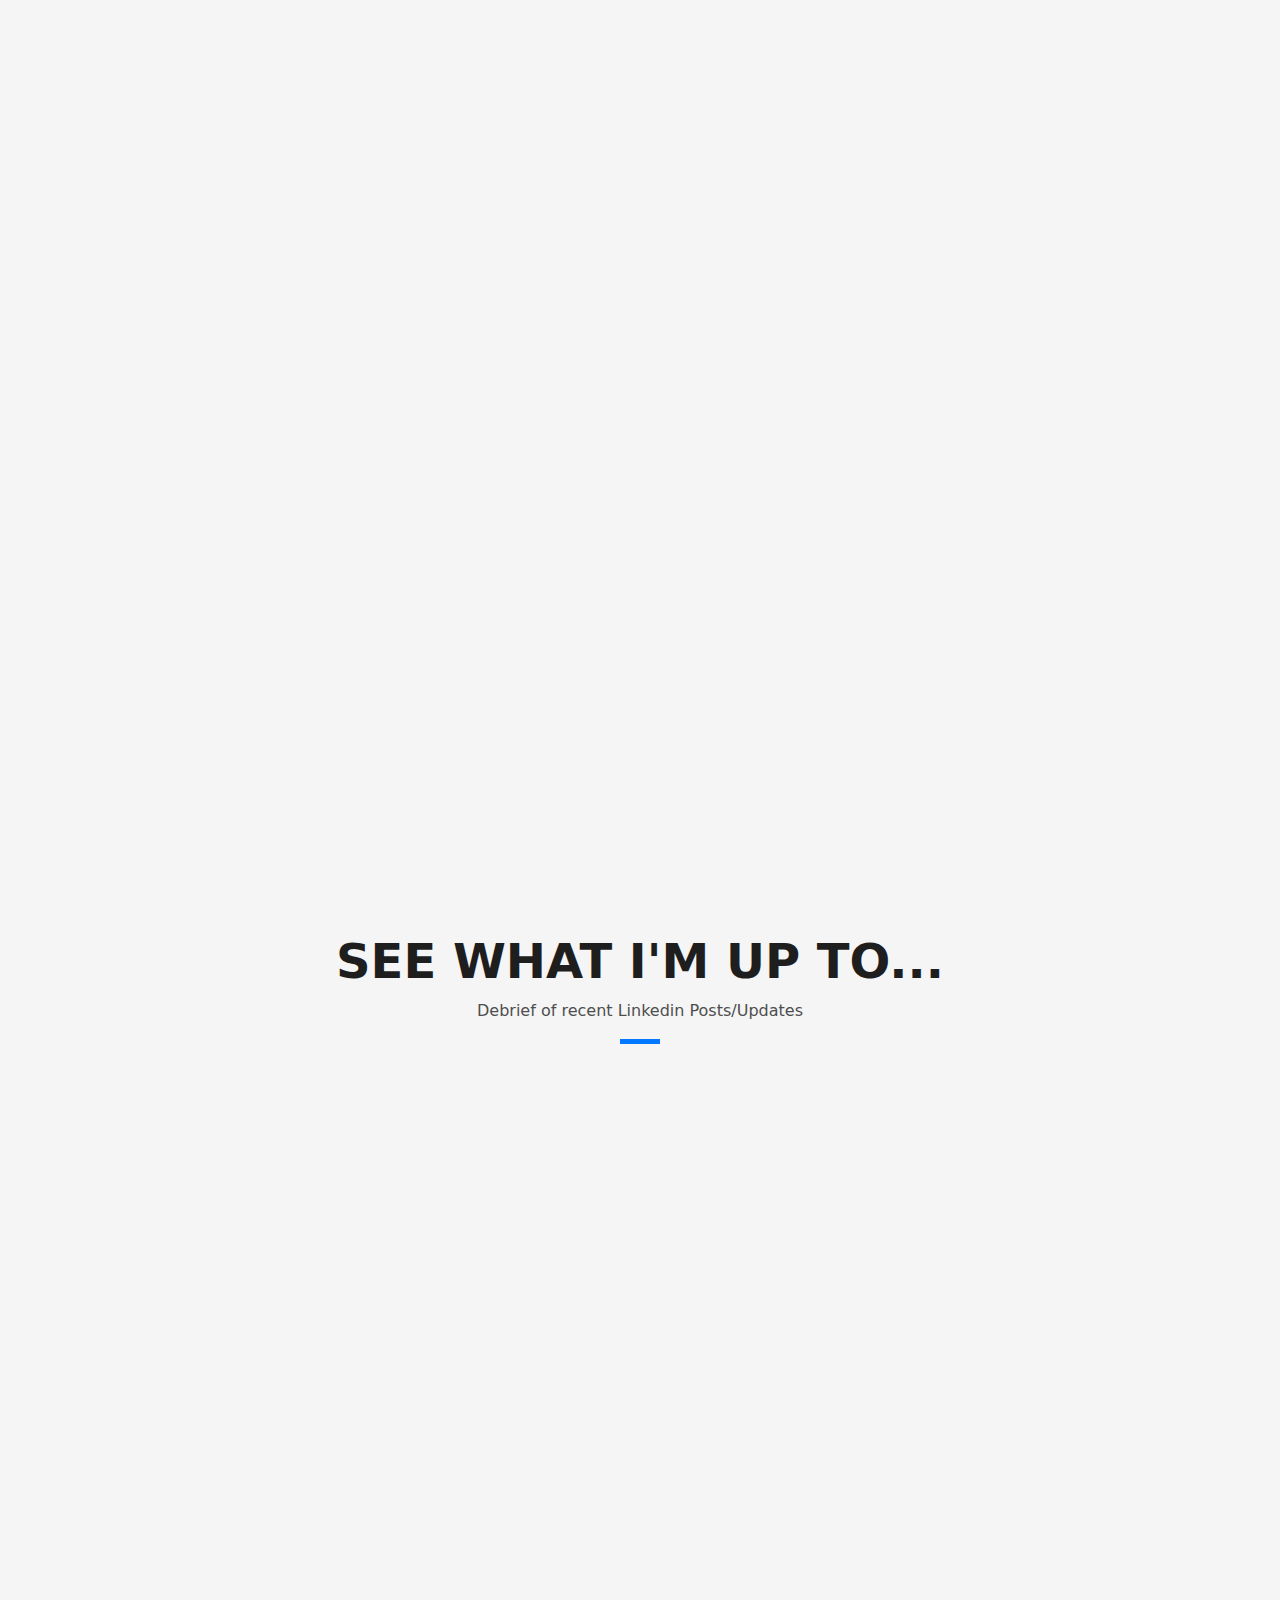
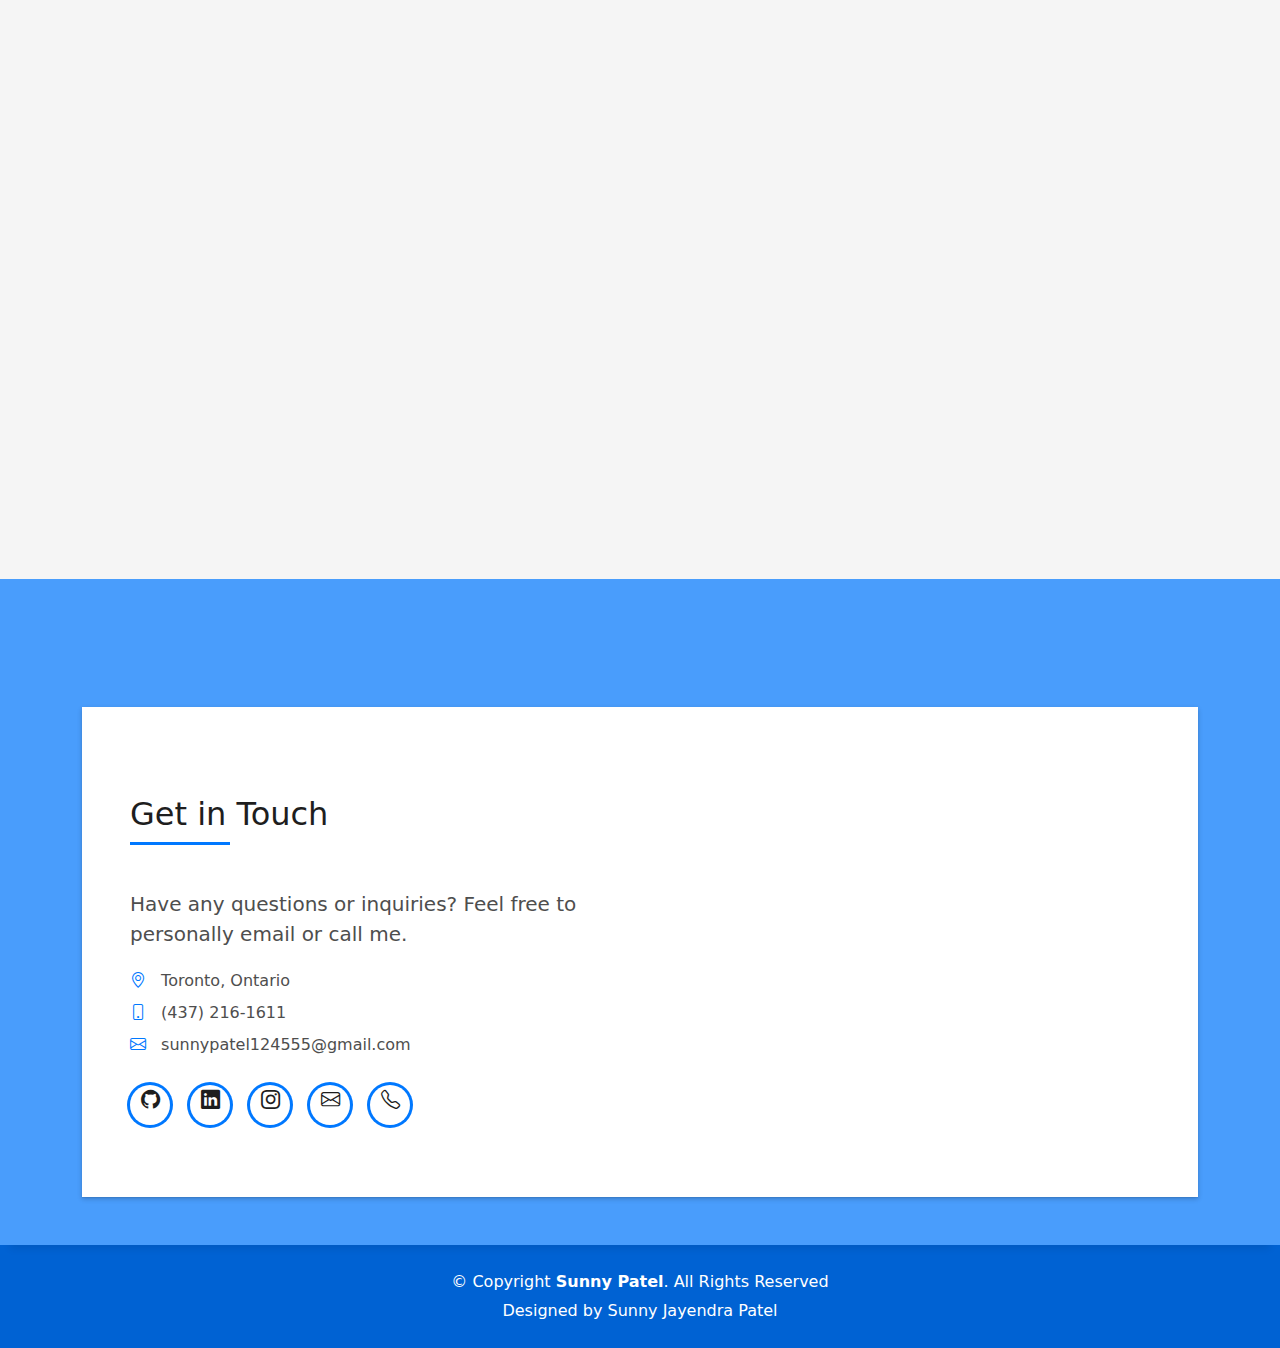
==== commit 79424306: "Add files via upload" ====
--- a/index.html
+++ b/index.html
@@ -7,8 +7,8 @@
   <meta name="google-site-verification" content="-V_00XsamZMFJzLfXImC6k8elF6cJnXq7TmhkkC6j5g" />
 
   <title>Sunny's Portfolio</title>
-  <meta content="" name="description">
-  <meta content="" name="keywords">
+  <meta content="Sunny Patel's Portfolio, Sunny Patel's Portfolio Bootstrap, Sunny Patel, Sunny J Patel, Sunny Jayendra Patel" name="description">
+  <meta content="Sunny Patel, sunny-patel-30b460204, Sunny Jayendra Patel, Sunny J Patel" name="keywords">
 
   <meta property="og:description" content="Bootstrap (HTML, CSS, JS)">
   <meta property="og:image" content="https://cdn4.iconfinder.com/data/icons/small-n-flat/24/terminal-512.png">
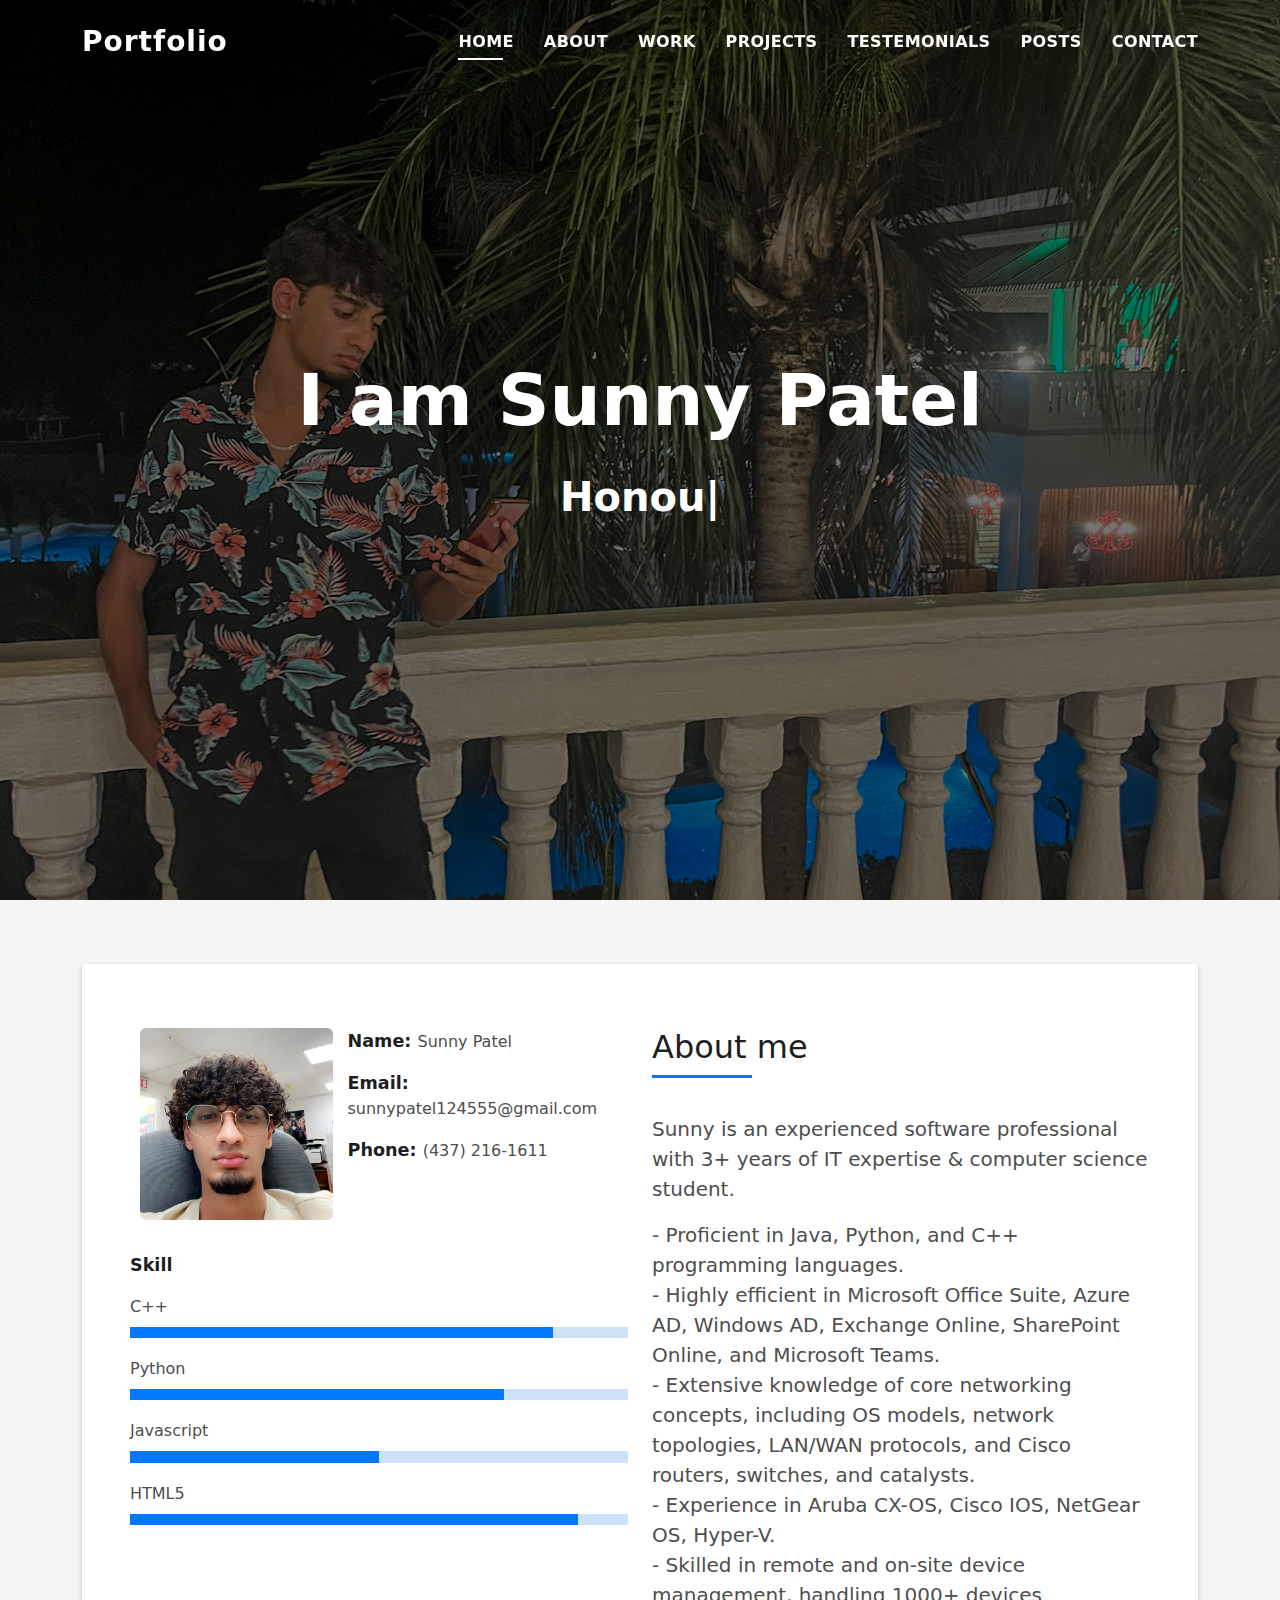
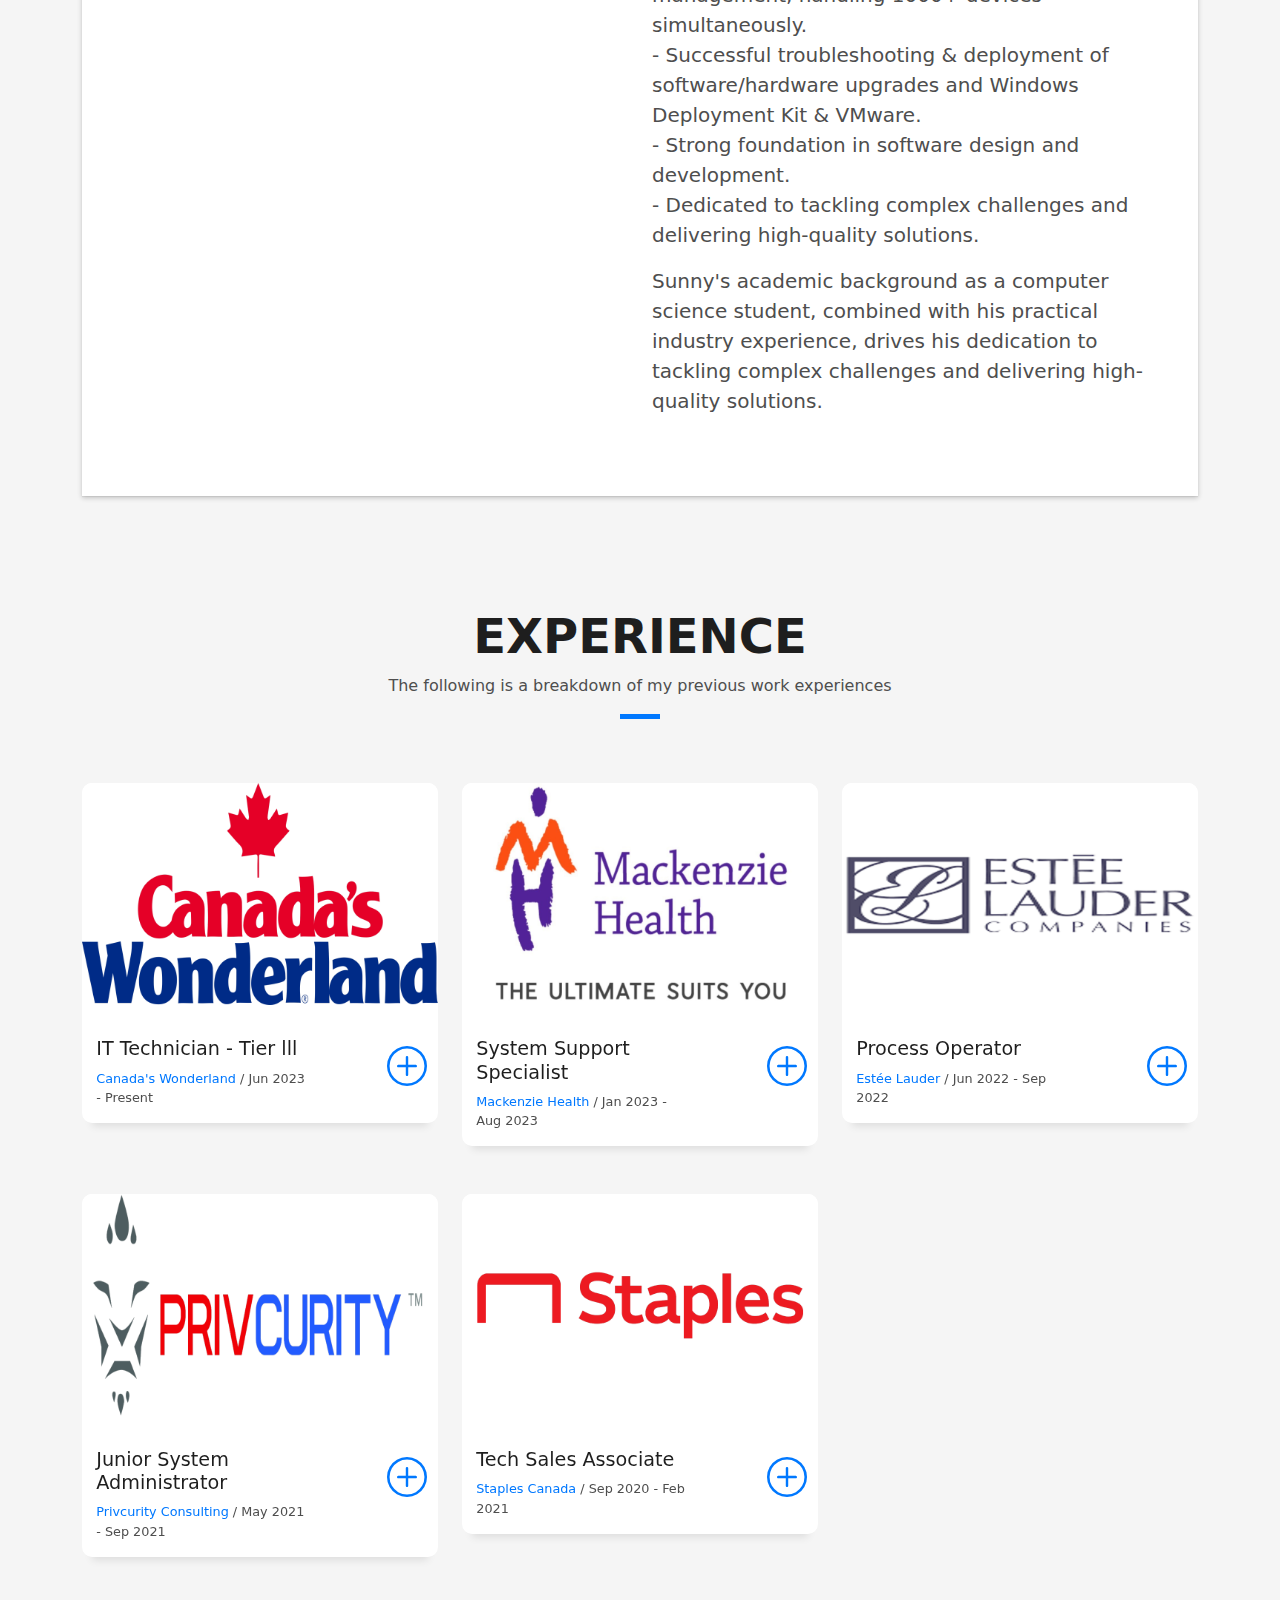
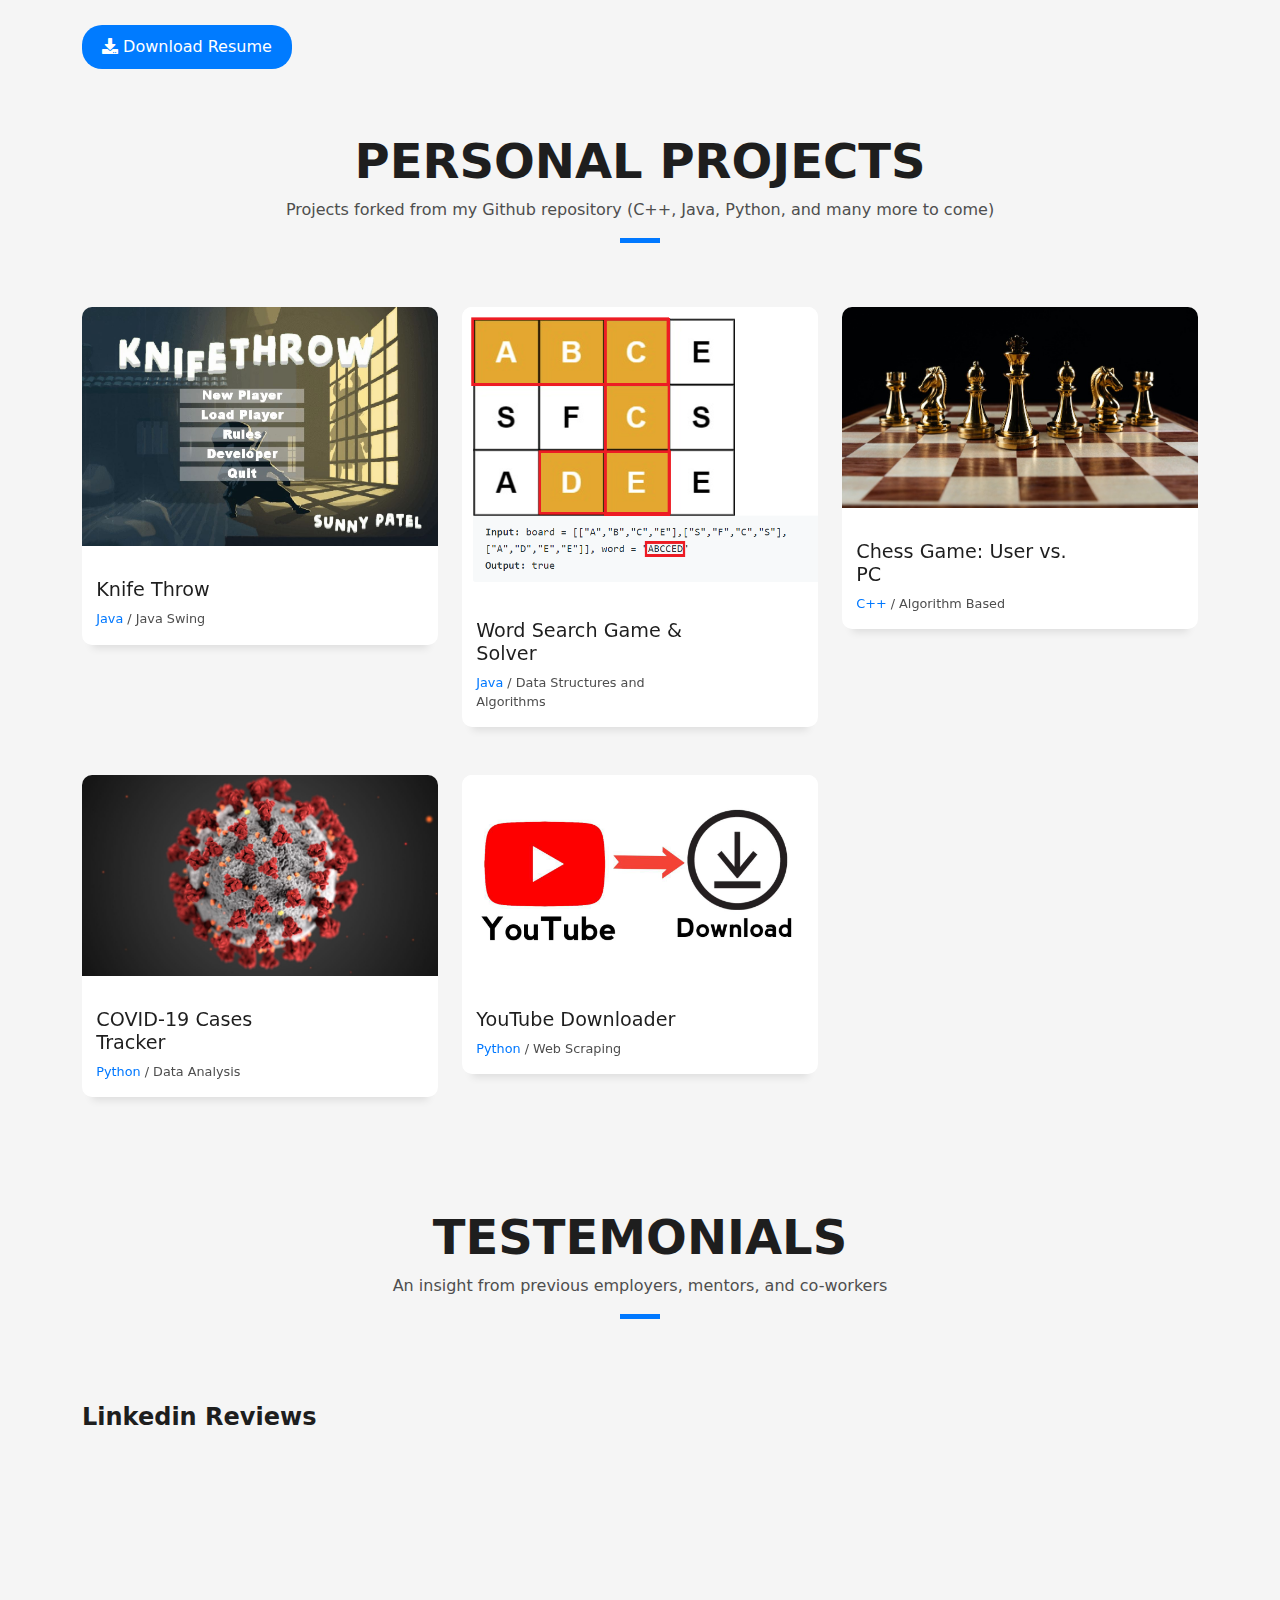
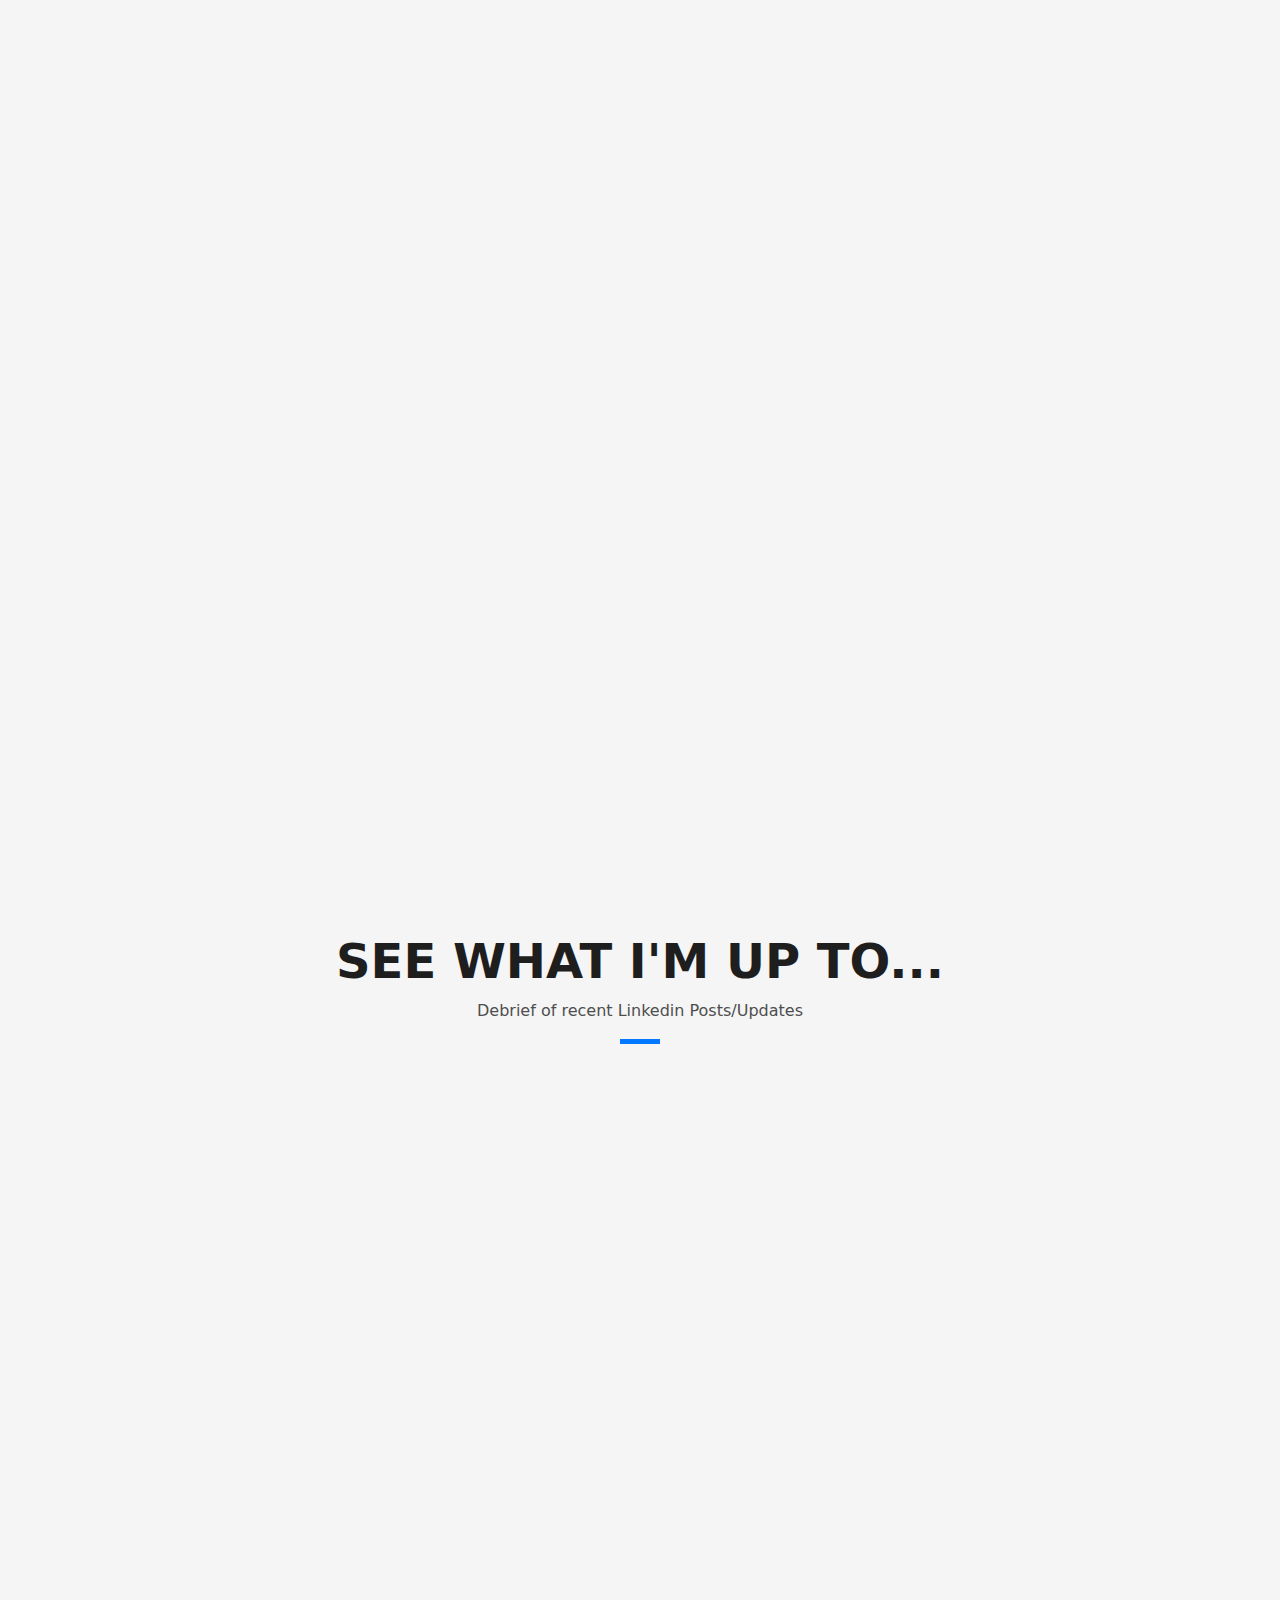
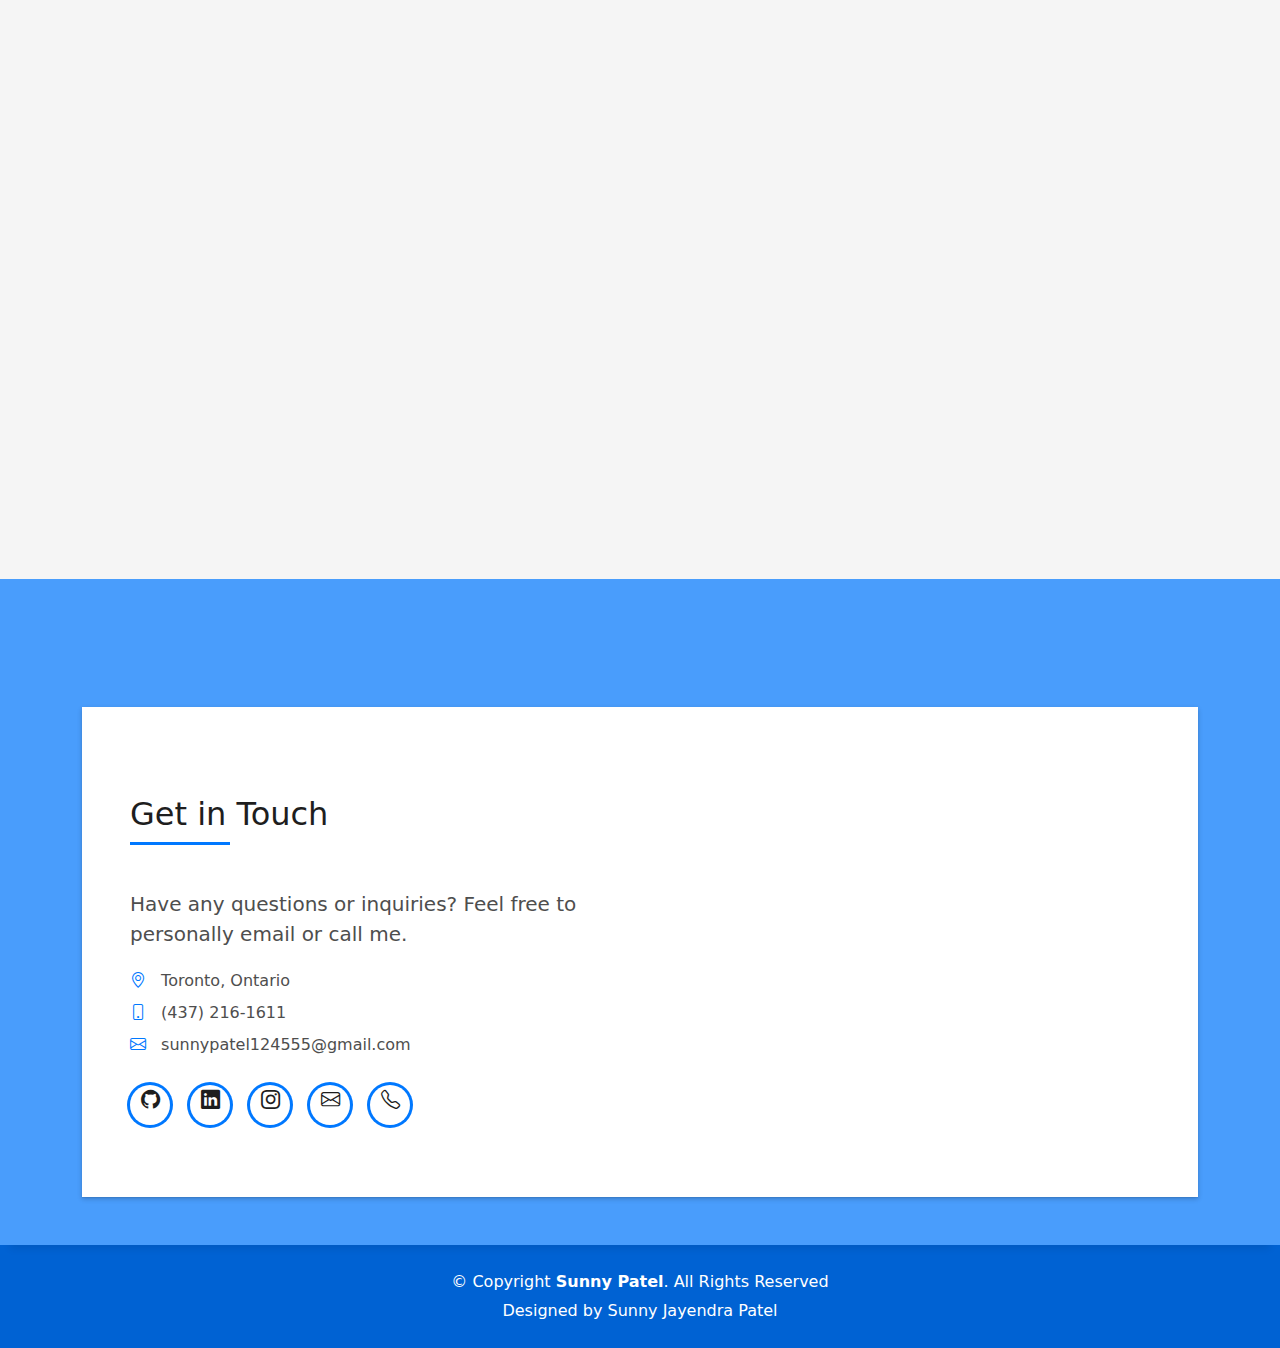
==== commit e07e00e0: "Add files via upload" ====
--- a/index.html
+++ b/index.html
@@ -10,8 +10,11 @@
   <meta content="Sunny Patel's Portfolio, Sunny Patel's Portfolio Bootstrap, Sunny Patel, Sunny J Patel, Sunny Jayendra Patel" name="description">
   <meta content="Sunny Patel, sunny-patel-30b460204, Sunny Jayendra Patel, Sunny J Patel" name="keywords">
 
+   <!-- Open Graph Meta Tags for Preview Image -->
   <meta property="og:description" content="Bootstrap (HTML, CSS, JS)">
-  <meta property="og:image" content="https://cdn4.iconfinder.com/data/icons/small-n-flat/24/terminal-512.png">
+   <meta property="og:image" content="https://cdn4.iconfinder.com/data/icons/small-n-flat/24/terminal-512.png" />
+   <meta property="og:image:secure_url" content="https://cdn4.iconfinder.com/data/icons/small-n-flat/24/terminal-512.png" />
+   <meta property="og:image:type" content="image/png" />
 
 
   <!-- Favicons -->
@@ -41,7 +44,7 @@
 
       <h1 class="logo"><a href="index.html">Portfolio</a></h1>
       <!-- Uncomment below if you prefer to use an image logo -->
-      <!-- <a href="index.html" class="logo"><img src="assets/img/logo.png" alt="" class="img-fluid"></a>-->
+       <a href="index.html" class="logo"><img src="https://cdn4.iconfinder.com/data/icons/small-n-flat/24/terminal-512.png" alt="" class="img-fluid"></a>
 
       <nav id="navbar" class="navbar">
         <ul>
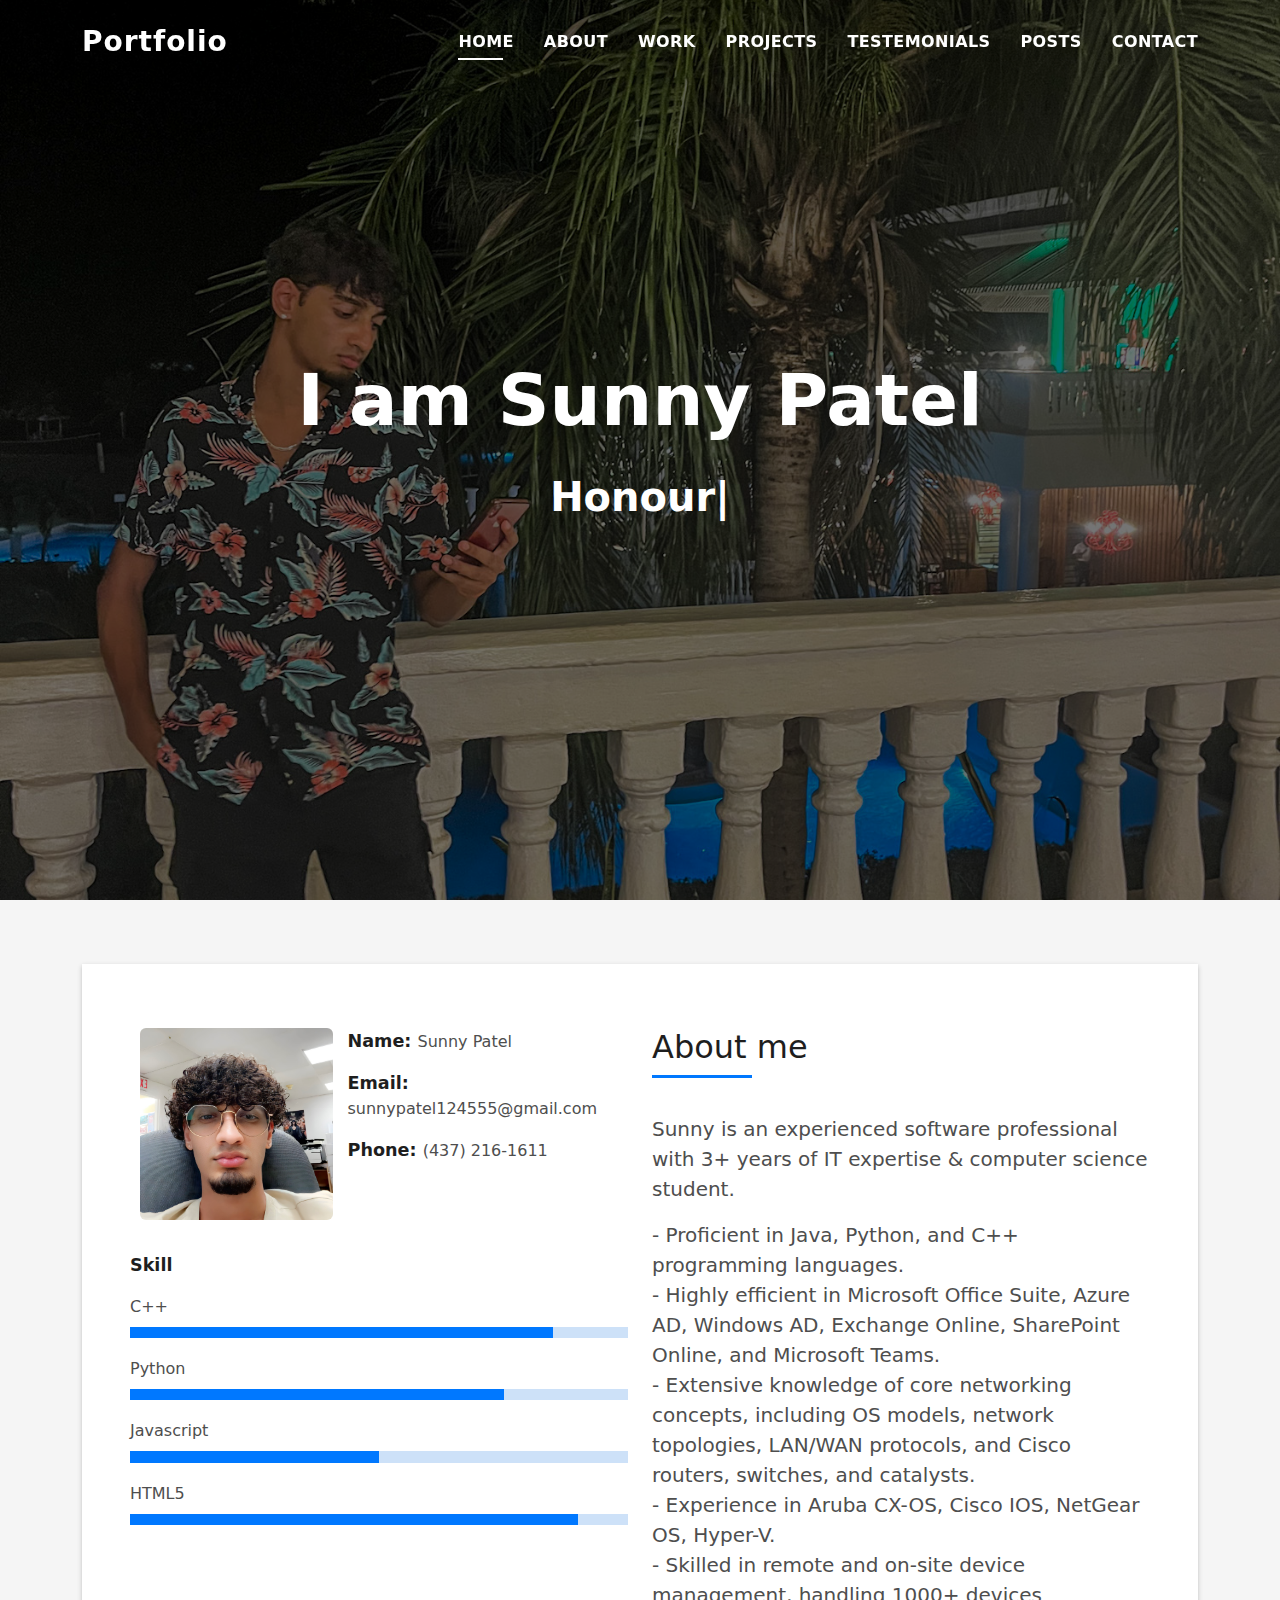
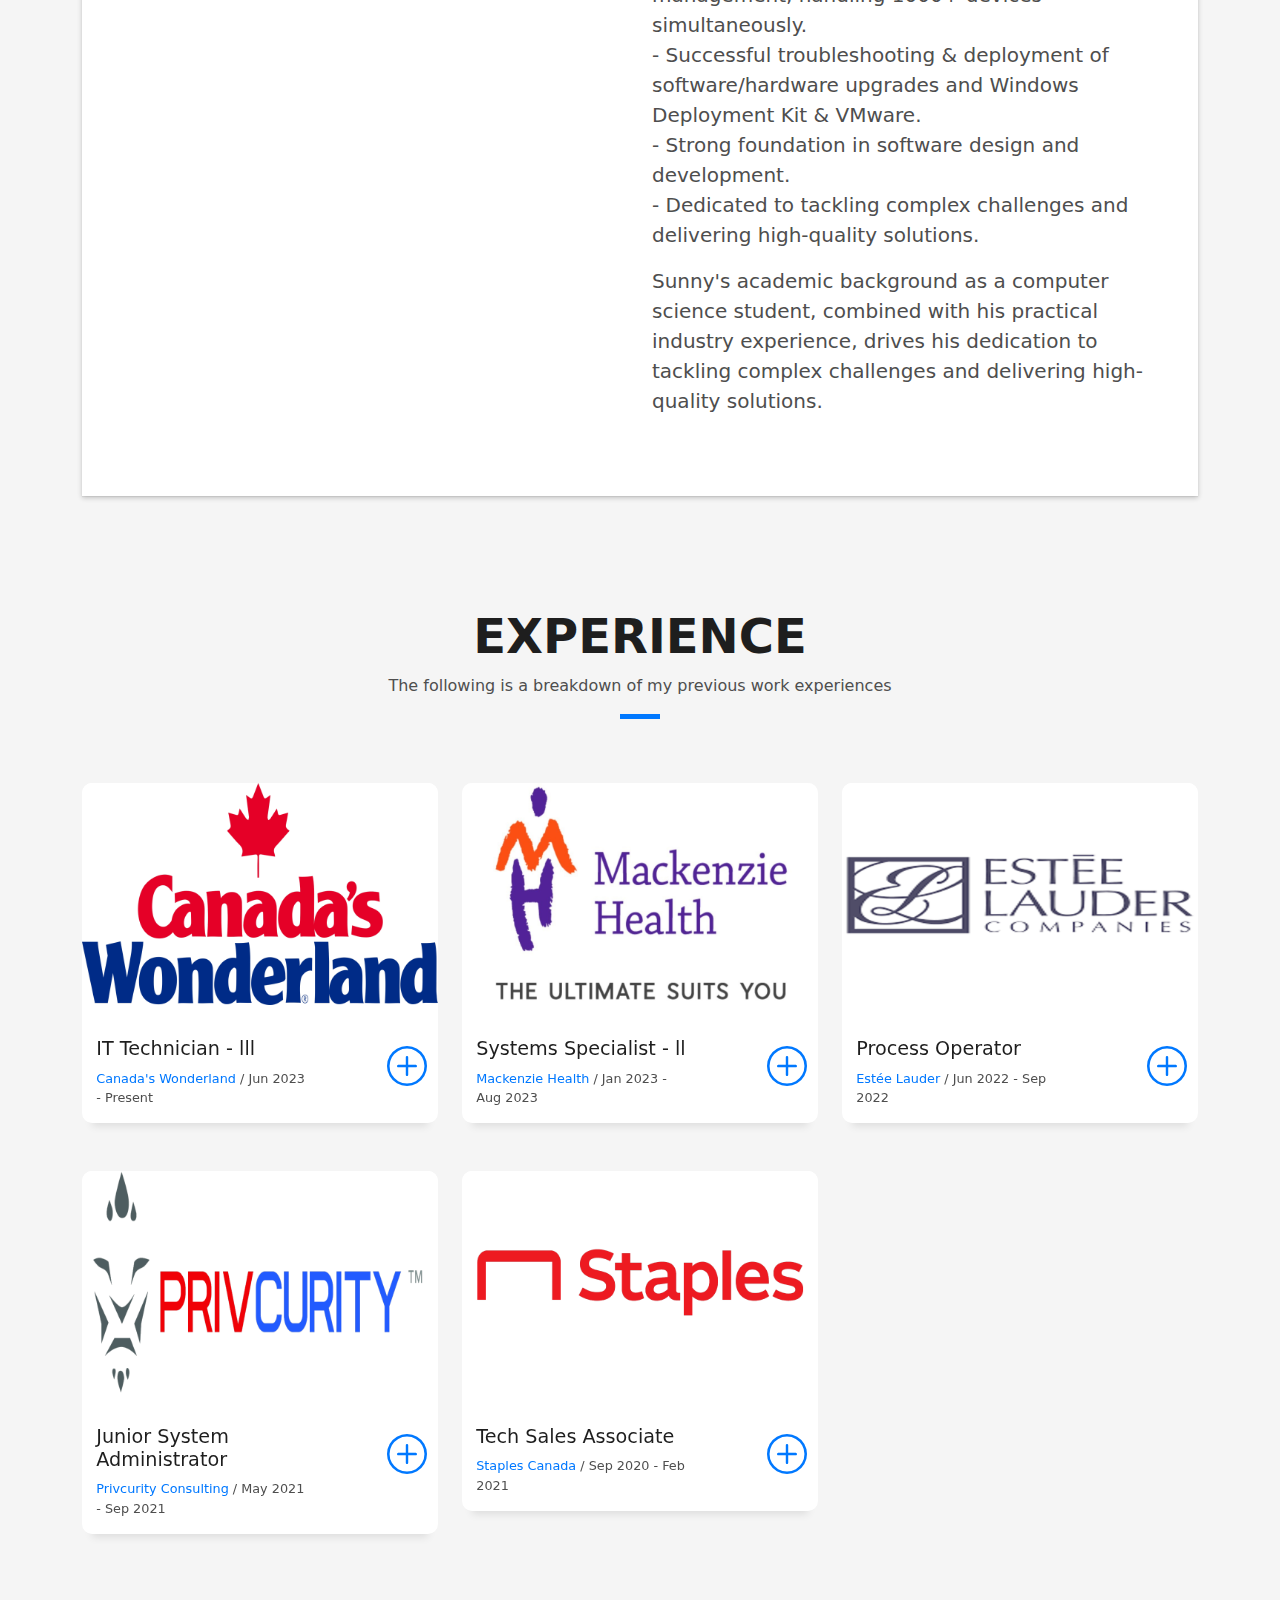
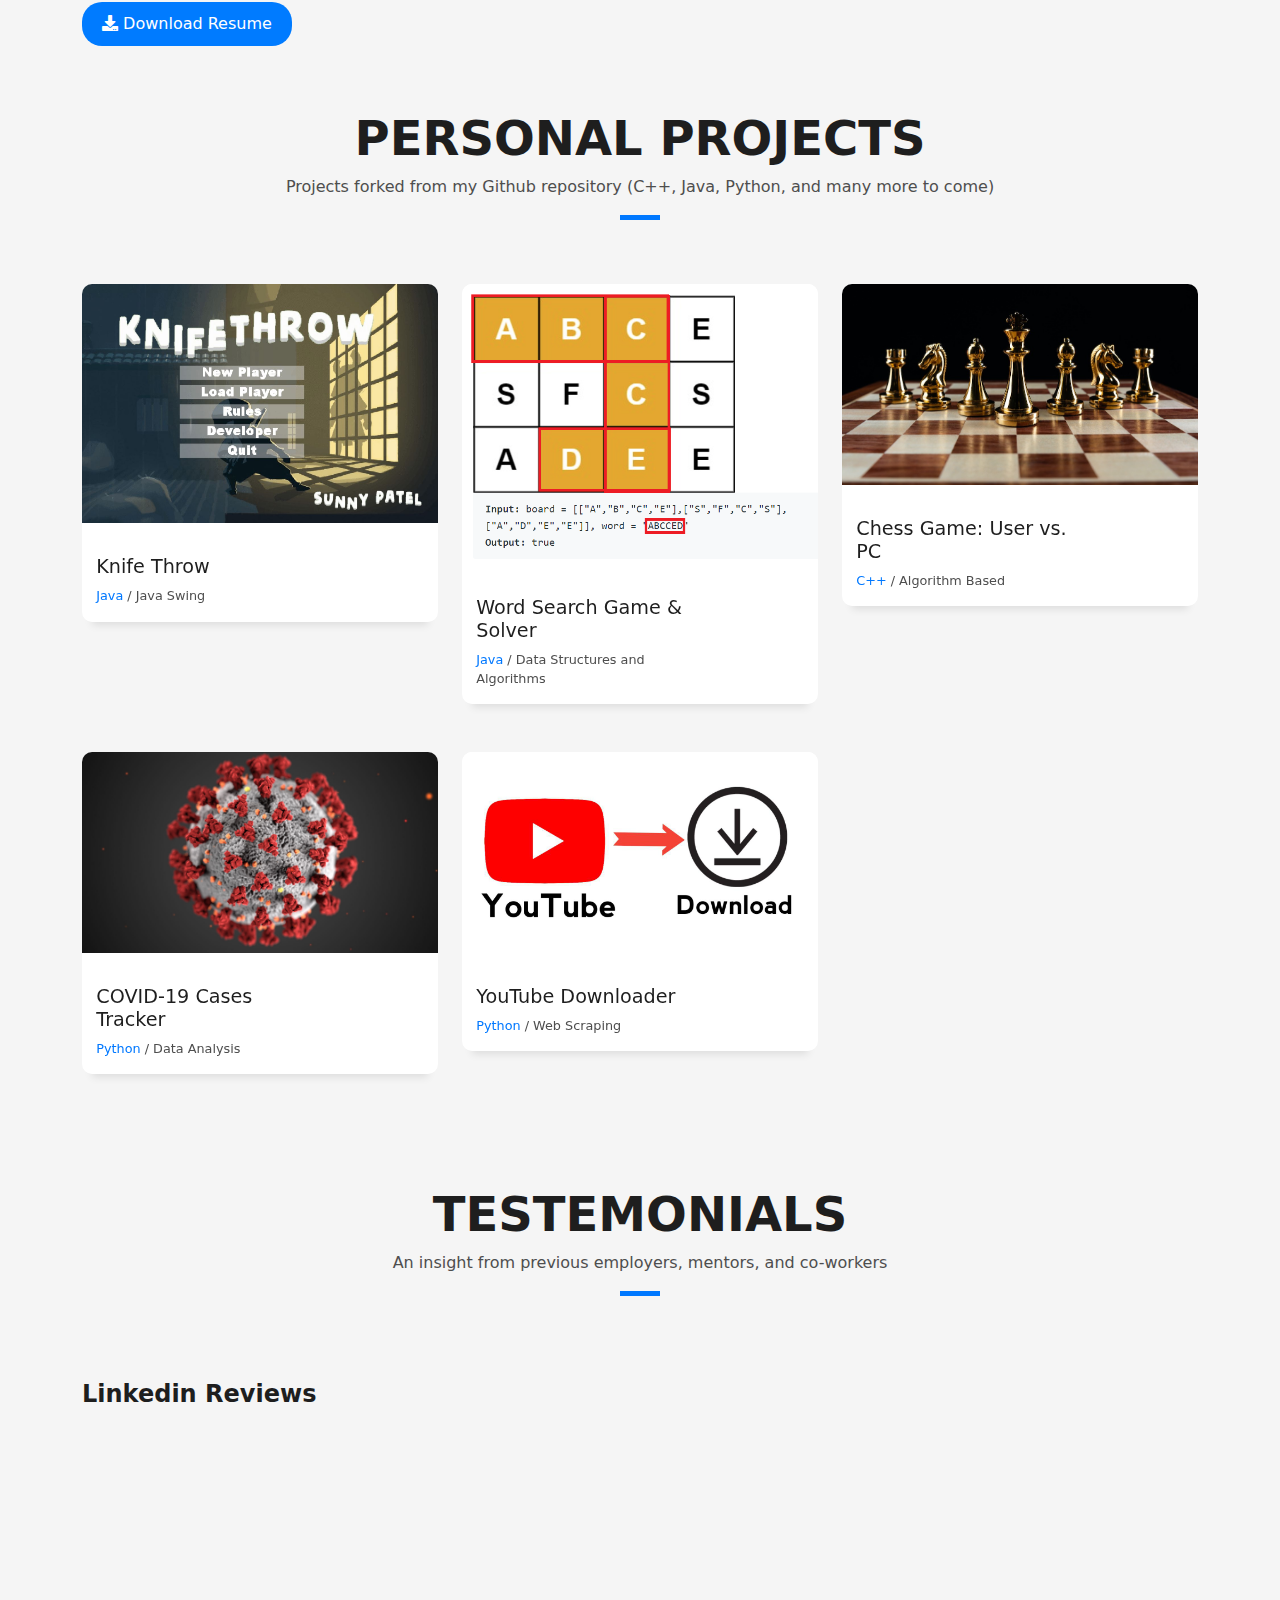
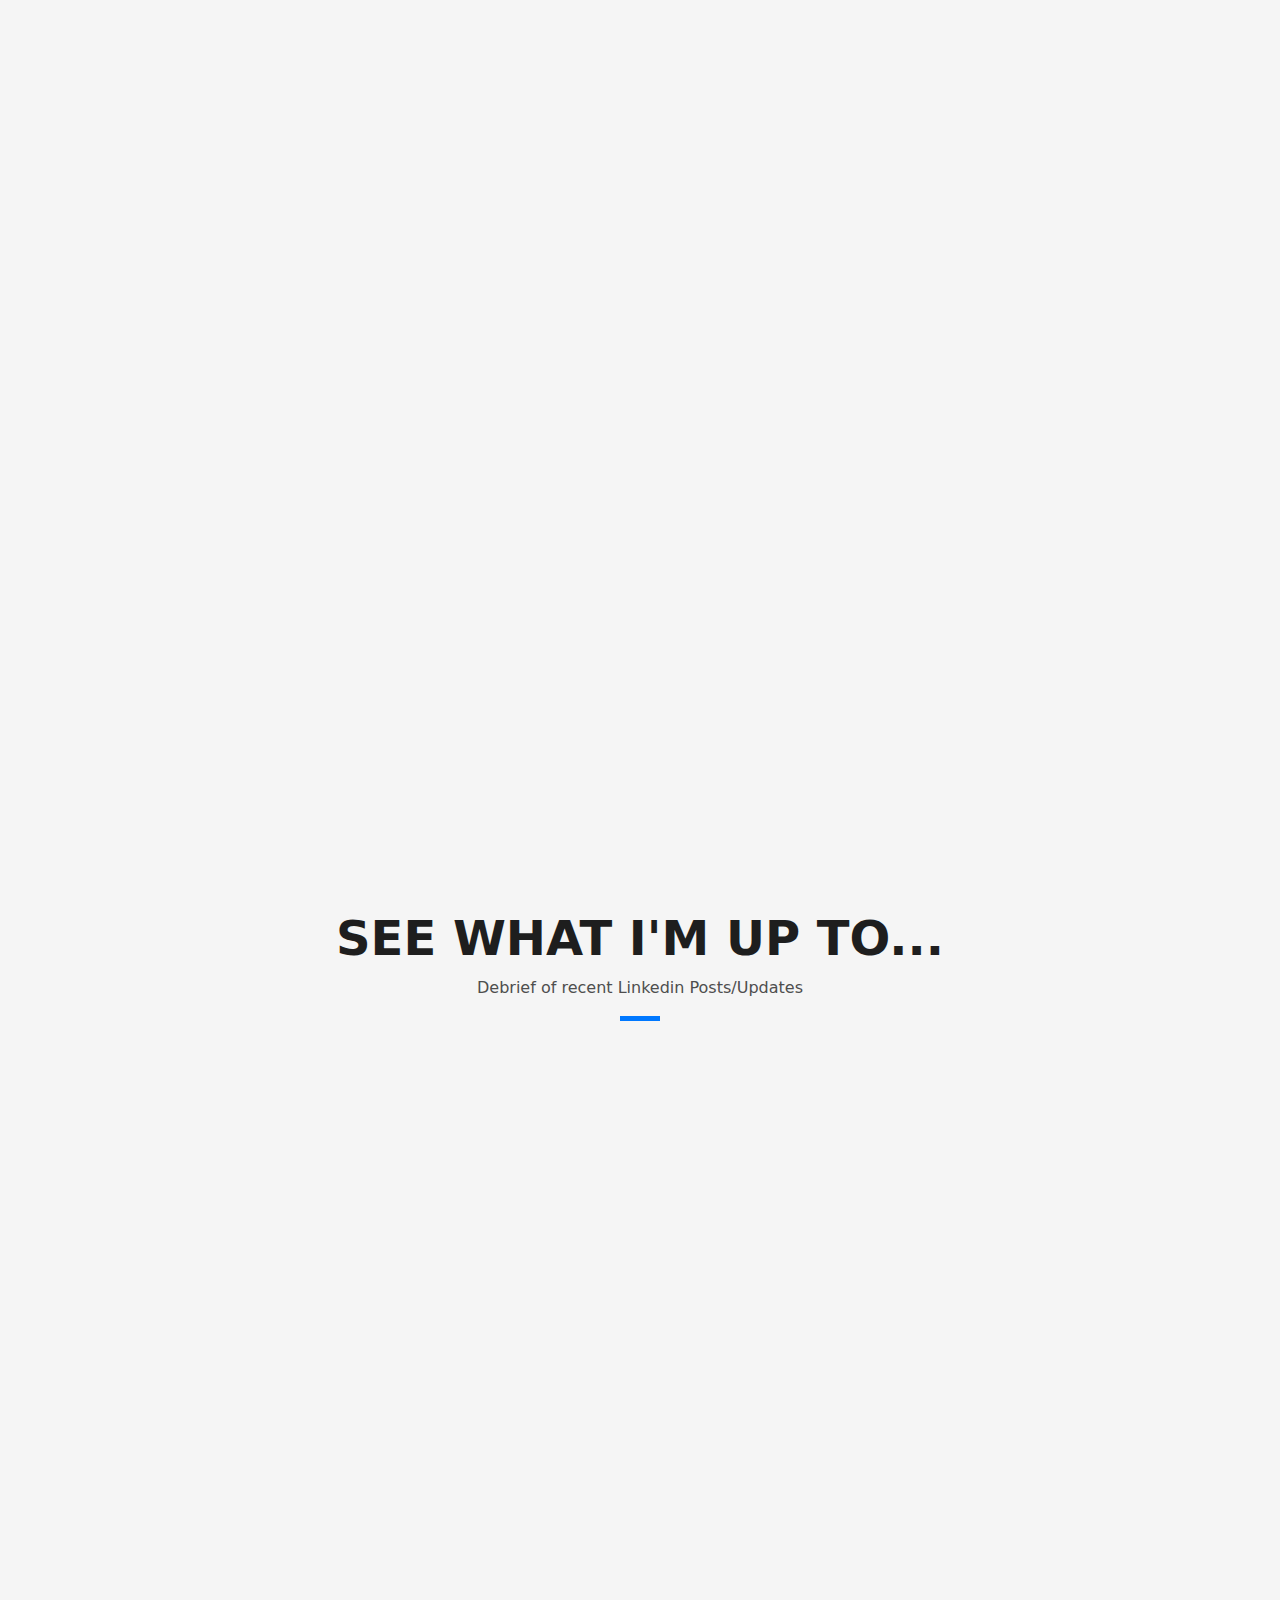
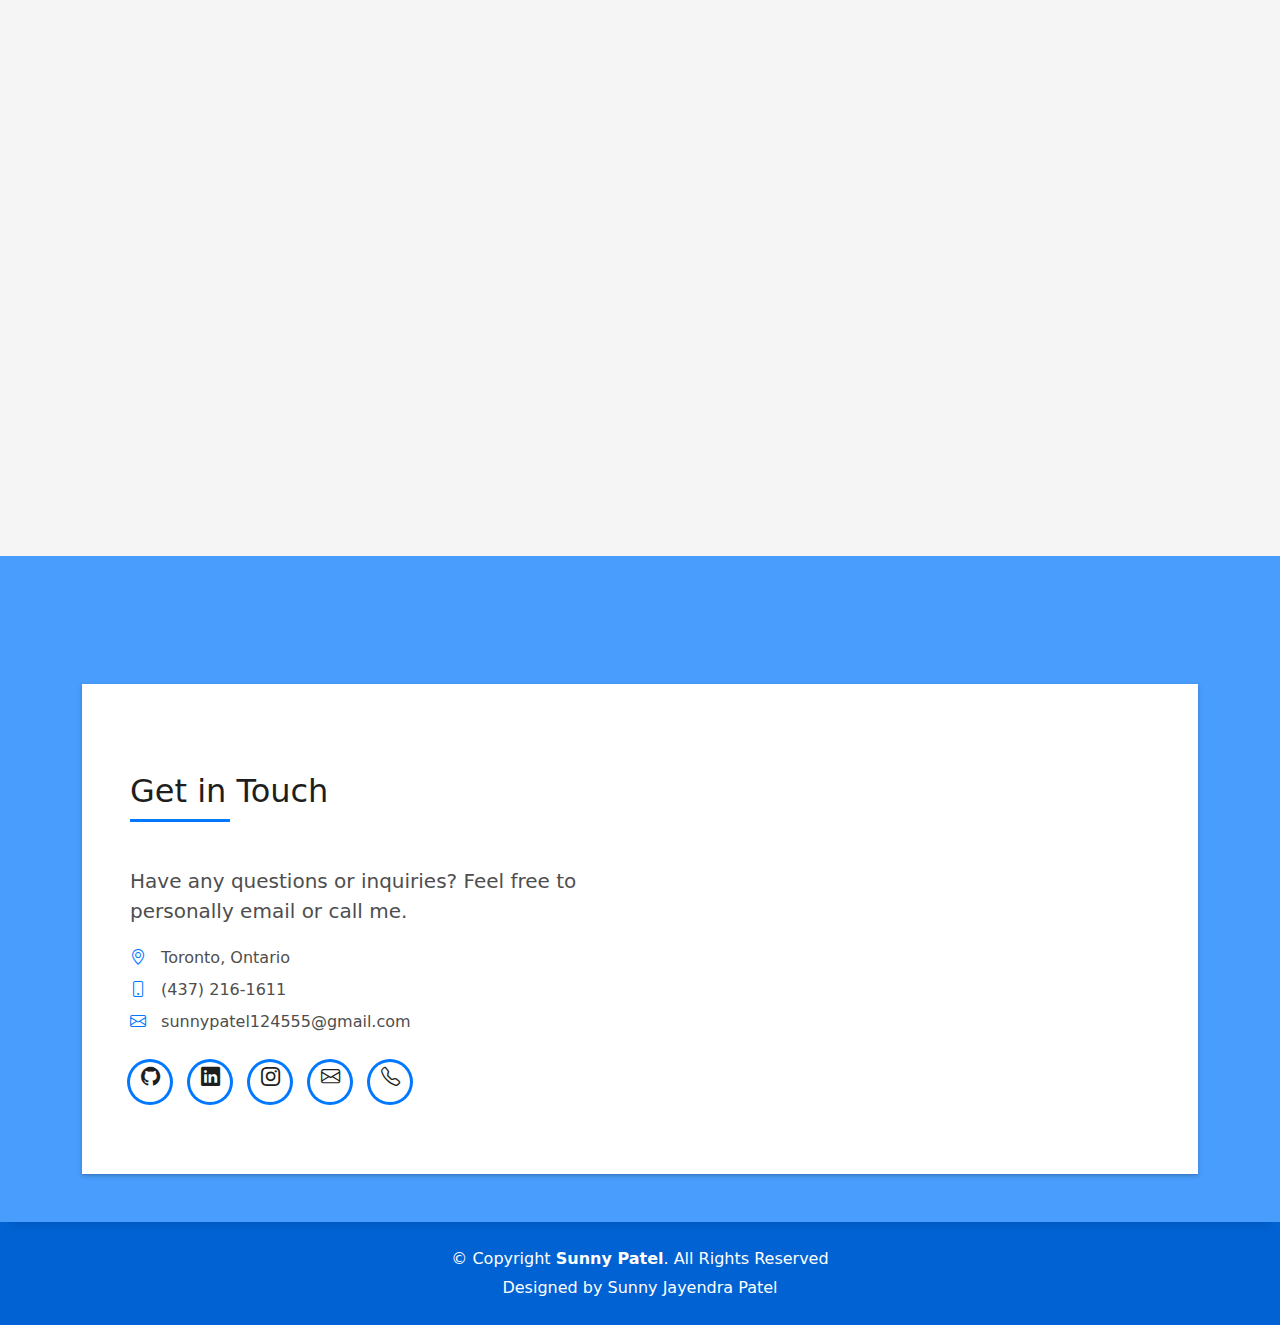
==== commit 5a91168d: "Add files via upload" ====
--- a/index.html
+++ b/index.html
@@ -12,9 +12,9 @@
 
    <!-- Open Graph Meta Tags for Preview Image -->
   <meta property="og:description" content="Bootstrap (HTML, CSS, JS)">
-   <meta property="og:image" content="https://cdn4.iconfinder.com/data/icons/small-n-flat/24/terminal-512.png" />
-   <meta property="og:image:secure_url" content="https://cdn4.iconfinder.com/data/icons/small-n-flat/24/terminal-512.png" />
-   <meta property="og:image:type" content="image/png" />
+  <meta property="og:image" content="https://cdn4.iconfinder.com/data/icons/small-n-flat/24/terminal-512.png" />
+  <meta property="og:image:secure_url" content="https://cdn4.iconfinder.com/data/icons/small-n-flat/24/terminal-512.png" />
+  <meta property="og:image:type" content="image/png" />
 
 
   <!-- Favicons -->
@@ -184,7 +184,7 @@
               <div class="work-content">
                 <div class="row">
                   <div class="col-sm-8">
-                    <h2 class="w-title">IT Technician - Tier lll</h2>
+                    <h2 class="w-title">IT Technician - lll</h2>
                     <div class="w-more">
                       <span class="w-ctegory">Canada's Wonderland</span> / <span class="w-date">Jun 2023 - Present</span>
                     </div>
@@ -208,7 +208,7 @@
               <div class="work-content">
                 <div class="row">
                   <div class="col-sm-8">
-                    <h2 class="w-title">System Support Specialist</h2>
+                    <h2 class="w-title">Systems Specialist - ll</h2>
                     <div class="w-more">
                       <span class="w-ctegory">Mackenzie Health</span> / <span class="w-date">Jan 2023 - Aug 2023</span>
                     </div>
@@ -614,5 +614,4 @@
   <script src="assets/js/main.js"></script>
 
 </body>
-
 </html>